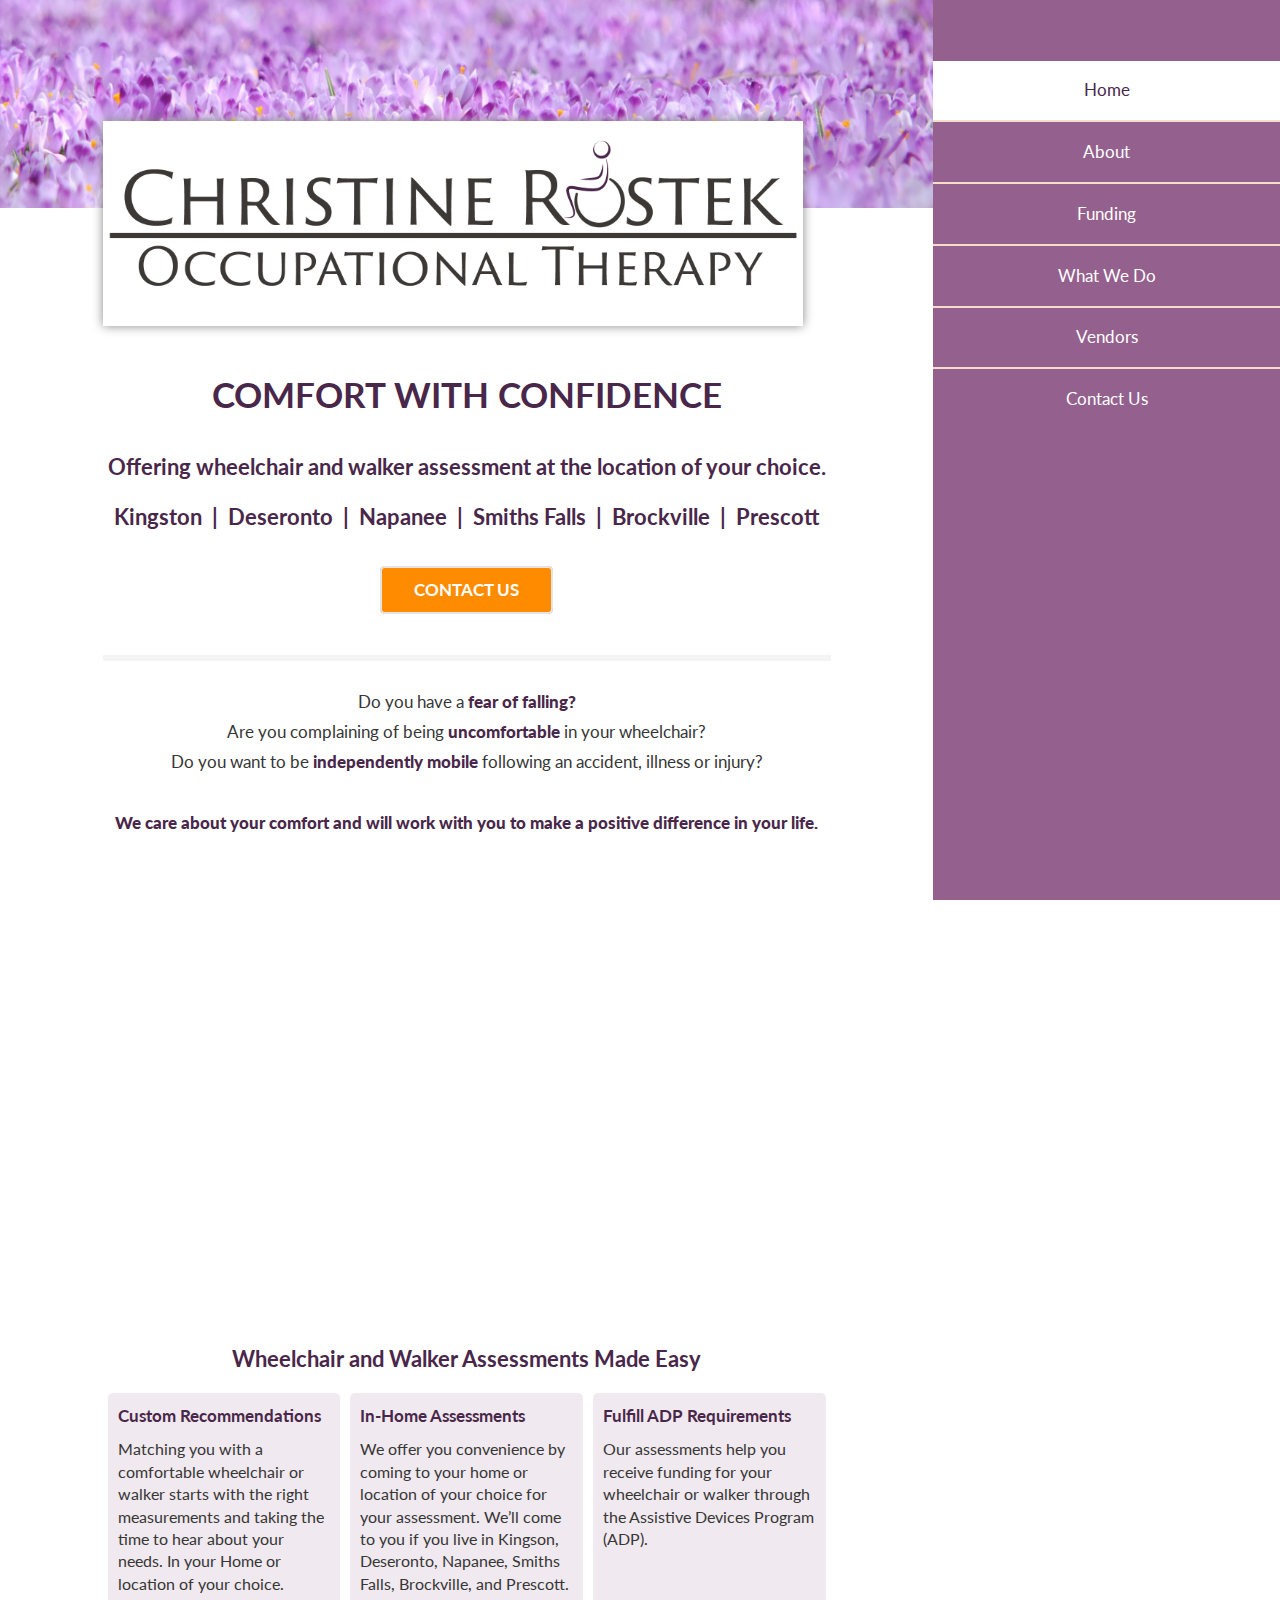
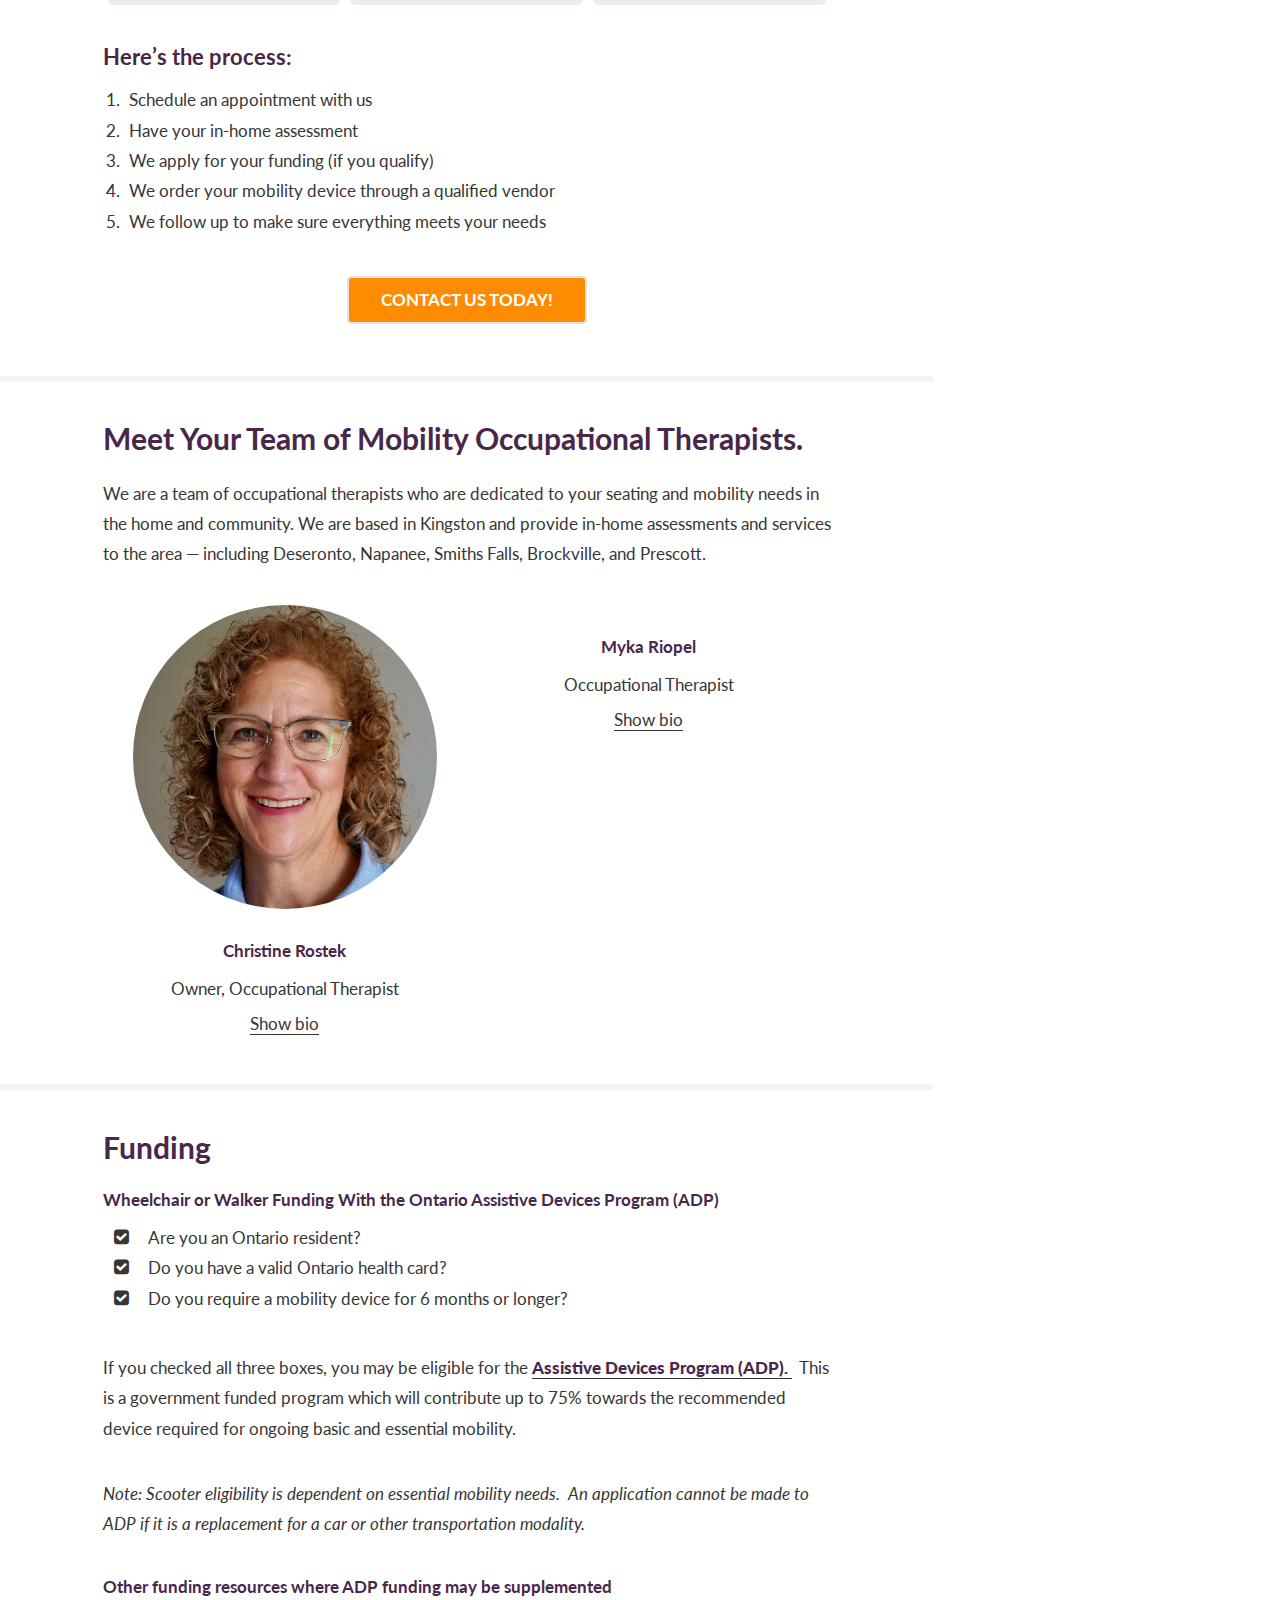
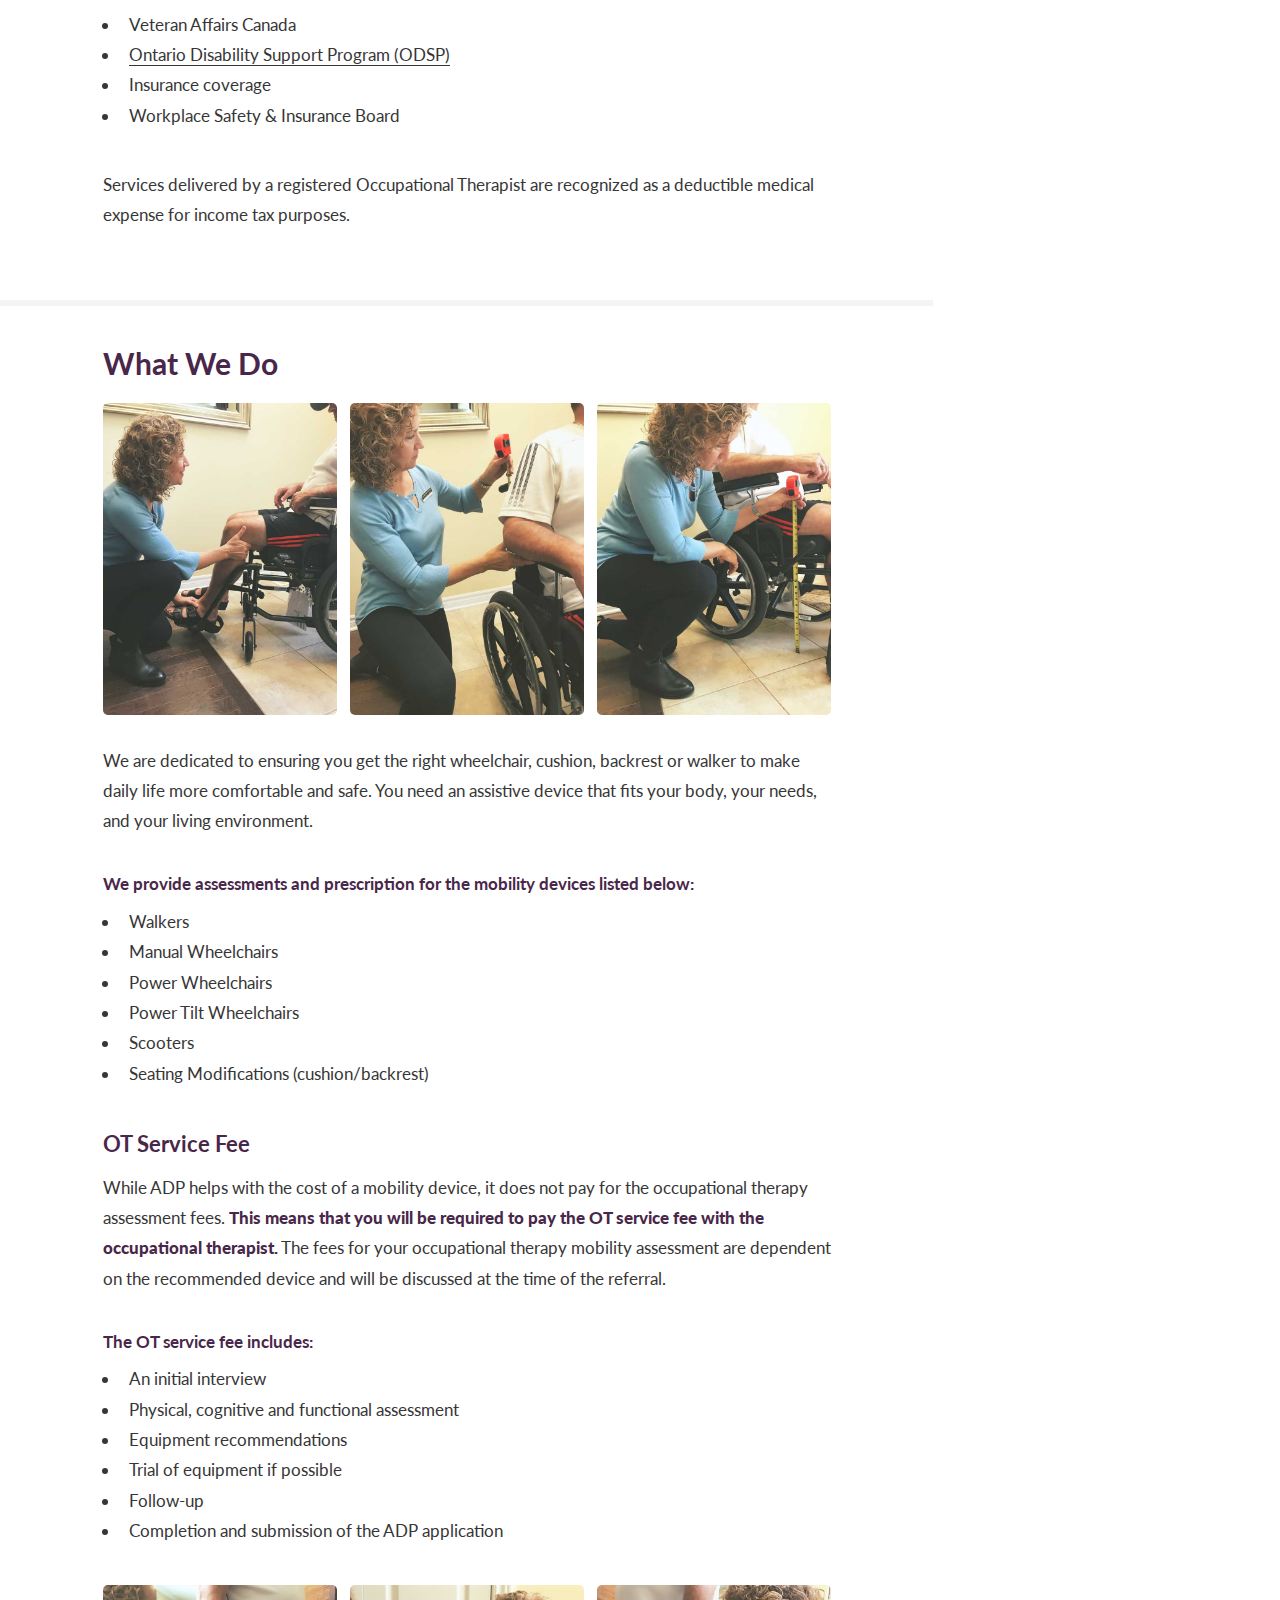
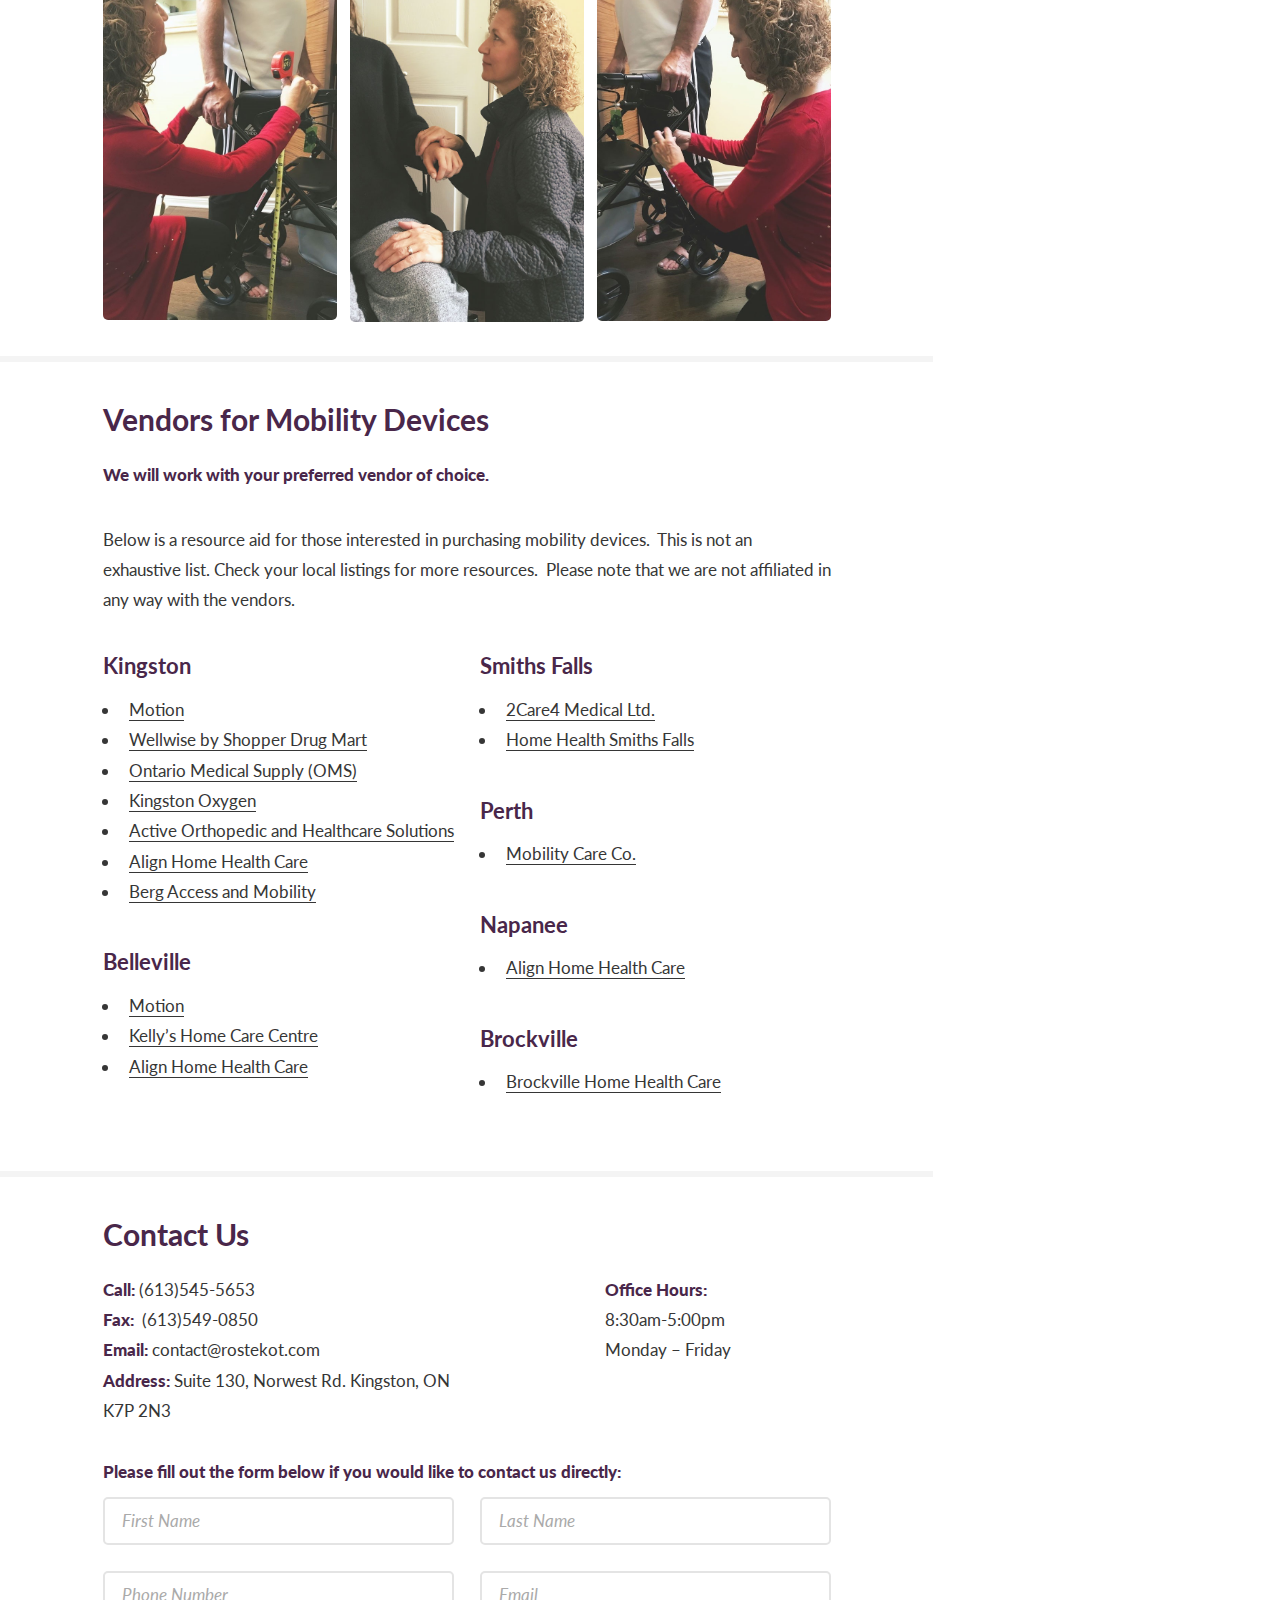
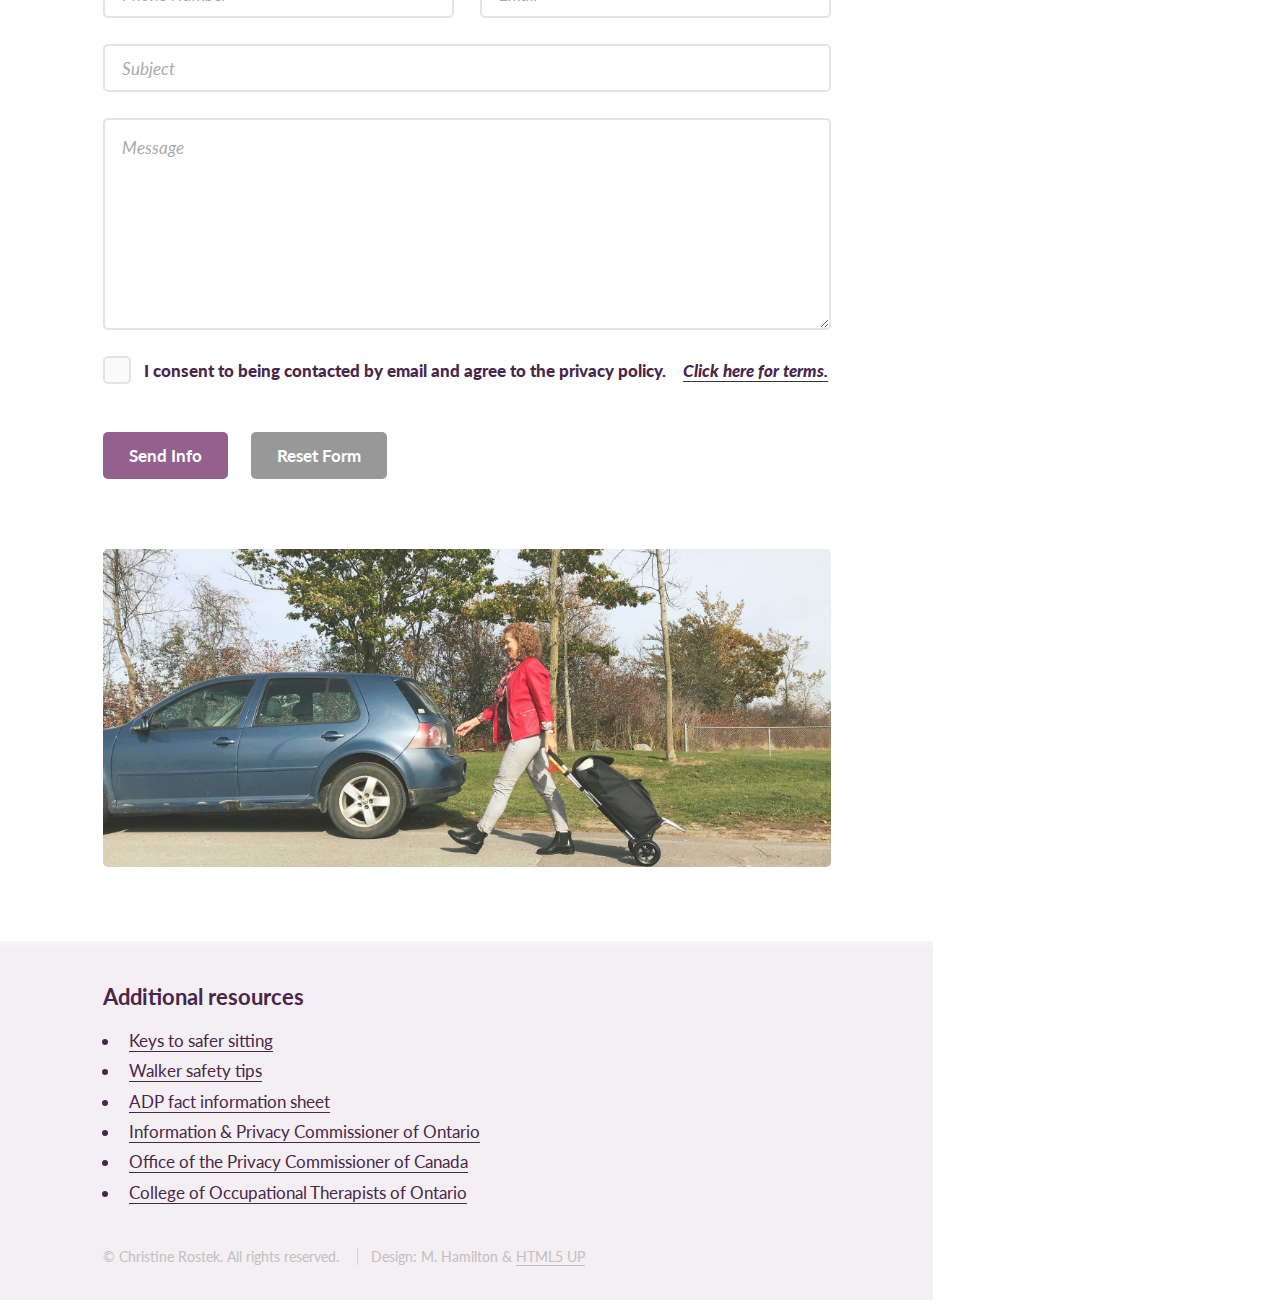
==== index.html @ 990a9424 "fixes" ====
<!DOCTYPE HTML>
<!--
	Read Only by HTML5 UP
	html5up.net | @ajlkn
	Free for personal and commercial use under the CCA 3.0 license (html5up.net/license)
-->
<!-- Microdata markup added by Google Structured Data Markup Helper. -->
<html>

<head>
  <!-- Google Tag Manager -->
  <script>(function (w, d, s, l, i) {
      w[l] = w[l] || []; w[l].push({
        'gtm.start':
          new Date().getTime(), event: 'gtm.js'
      }); var f = d.getElementsByTagName(s)[0],
        j = d.createElement(s), dl = l != 'dataLayer' ? '&l=' + l : ''; j.async = true; j.src =
          'https://www.googletagmanager.com/gtm.js?id=' + i + dl; f.parentNode.insertBefore(j, f);
    })(window, document, 'script', 'dataLayer', 'GTM-MWT4GPG');</script>
  <!-- End Google Tag Manager -->

  <!-- Global site tag (gtag.js) - Google Analytics -->
  <script async
    src="https://www.googletagmanager.com/gtag/js?id=UA-112767478-1"></script>
  <script>
    window.dataLayer = window.dataLayer || [];
    function gtag() { dataLayer.push(arguments); }
    gtag('js', new Date());

    gtag('config', 'UA-112767478-1');
  </script>

  <title>Rostek OT | Ontario ADP Wheelchair and Walker Assessments - Kingston and Area </title>
  <link rel="icon"
    href="images/chair.png">
  <meta charset="utf-8">
  <meta name="viewport"
    content="width=device-width, initial-scale=1">
  <meta name="description"
    content="Mobility issues can be addressed with a walker, wheelchair or scooter assessment and prescription by Christine Rostek, Occupational Therapist and ADP authorizer.">
  <meta name="keywords"
    content="Rostek OT,Christine Rostek,Occupational Therapy,OT,Kingston,Belleville,Smith Falls,Seating and mobility,Deseronto,Napanee,Smiths Falls,Brockville,Prescott">

  <!--[if lte IE 8]><script src="asssets/js/ie/html5shiv.js"></script><![endif]-->
  <link rel="stylesheet"
    href="assets/css/mainv2.css" />
  <!--[if lte IE 8]><link rel="stylesheet" href="assets/css/ie8.css" /><![endif]-->
</head>

<body>
  <!-- Google Tag Manager (noscript) -->
  <noscript>
    <iframe src="https://www.googletagmanager.com/ns.html?id=GTM-MWT4GPG"
      height="0"
      width="0"
      style="display:none;visibility:hidden"></iframe>
  </noscript>
  <!-- End Google Tag Manager (noscript) -->

  <!-- Header -->
  <section id="header">
    <br><br>
    <!-- <header>
      <h1 id="logo">
        <a>Rostek OT</a>
      </h1>
      <p>Occupational Therapy Services</p>
    </header> -->
    <nav id="nav">
      <ul>
        <li>
          <a href="#home"
            class="active">Home</a>
        </li>
        <li>
          <a href="#about"
            class="active">About</a>
        </li>
        <li>
          <a href="#funding">Funding</a>
        </li>
        <li>
          <a href="#services">What We Do</a>
        </li>
        <li>
          <a href="#vendors">Vendors</a>
        </li>
        <li>
          <a href="#contact">Contact Us</a>
        </li>
      </ul>
    </nav>
    <footer>
      <ul class="icons">
        <!-- <li><a href="https://www.facebook.com/rostekot/"
            class="icon fa-facebook-square"
            target="_blank"
            id="whiteIcon"></a></li>
        <li><a href="https://ca.linkedin.com/in/christine-rostek-344834b3"
            class="icon fa-linkedin-square"
            target="_blank"
            id="whiteIcon"></a></li> -->
      </ul>
    </footer>

  </section>

  <!-- Wrapper -->

  <div id="wrapper">
    <!-- Main -->
    <div id="main">
      <section id="home">
        <img class="resize"
          src="images/FinalLogo.png"
          id="_image2"
          itemprop="image"
          alt="" />
        <div class="container"
          id="firstContainer">
          <span style="text-align:center; padding-bottom:10px;">
            <h2 style="padding-bottom:15px;">COMFORT WITH CONFIDENCE
            </h2>
            <div style="text-align:center; padding:15px 0">

              <h4 style="padding-bottom:5px;">
                Offering wheelchair and walker assessment at the location of your choice.
              </h4>
              <h4 style="padding-bottom:20px;">
                Kingston &nbsp;|&nbsp; Deseronto &nbsp;|&nbsp; Napanee &nbsp;|&nbsp; Smiths Falls &nbsp;|&nbsp; Brockville &nbsp;|&nbsp; Prescott
              </h4>
              <div style="text-align:center">
                <a href="#contact"><input href="#contact"
                    type="button"
                    class="alt"
                    id="contactBtn"
                    value="&nbsp; CONTACT US &nbsp;" /></a>
              </div>
            </div>
            <hr class="sloganHr"
              style="border: solid 3px #f4f4f4;" />
          </span>
          <!-- <span style="text-align:center; padding-bottom:10px;">
            <h3 style="padding-bottom:10px;">Wheelchair and Walker Assessments So You Achieve Comfort With Confidence
            </h3>
            <h4>
              Meeting you in your home or location of your choice to best understand your life.
            </h4>
            <h4 style="padding-bottom:20px;">
              Kingston &nbsp;|&nbsp; Deseronto &nbsp;|&nbsp; Napanee &nbsp;|&nbsp; Smiths Falls &nbsp;|&nbsp; Brockville &nbsp;|&nbsp; Prescott
            </h4>
            <div style="text-align:center">
              <a href="#contact"><input href="#contact"
                  type="button"
                  class="alt"
                  id="contactBtn"
                  value="&nbsp; Contact Us &nbsp;" /></a>
            </div>
          </span> -->
          <!-- <hr class="sloganHr"
            style="border: 1px solid #49274A;" /> -->
          <span style="text-align:center;">
            <p>Do you have a <b>fear of falling?</b> <br /> Are you complaining of being
              <b>uncomfortable</b> in your wheelchair? <br /> Do you want to be
              <b>independently mobile</b> following an accident, illness or injury? <br />
              <br><b>
                We care about your comfort and will work with you to make a positive difference in your life.
              </b>

            </p>
          </span>
          <div class="vidContainer">
            <iframe src="https://www.youtube.com/embed/eExkuAeGcqs?fs=0&modestbranding=1&color=white&rel=0"
              frameborder="0"
              allow="accelerometer; autoplay; encrypted-media; gyroscope; picture-in-picture"
              class="vid"
              allowfullscreen></iframe>
          </div>
          <br>
          <!-- <span style="text-align:center">
            <p>The information on this website is available in alternative formats upon request.</p>
          </span> -->
          <br>
          <h4 style="text-align:center">Wheelchair and Walker Assessments Made Easy</h4>
          <div class="card-container">

            <div class="card">
              <div class="card-body">
                <h5 class="card-title">Custom Recommendations</h5>
                <p class="card-text">
                  Matching you with a comfortable wheelchair or walker starts with the right measurements and taking the time to hear about your needs. In
                  your
                  Home or location of your choice.
                </p>
              </div>
            </div>

            <div class="card">
              <div class="card-body">
                <h5 class="card-title">In-Home Assessments</h5>
                <p class="card-text">
                  We offer you convenience by coming to your home or location of your choice for your assessment. We’ll come to you if you live in Kingson,
                  Deseronto, Napanee, Smiths Falls, Brockville, and Prescott.
                </p>
              </div>
            </div>

            <div class="card">
              <div class="card-body">
                <h5 class="card-title">Fulfill ADP Requirements</h5>
                <p class="card-text">
                  Our assessments help you receive funding for your wheelchair or walker through the Assistive Devices Program (ADP).
                </p>
              </div>
            </div>
          </div>
          <br>
          <h4>Here’s the process:</h4>
          <ol>
            <li>Schedule an appointment with us</li>
            <li>Have your in-home assessment</li>
            <li>We apply for your funding (if you qualify)</li>
            <li>We order your mobility device through a qualified vendor</li>
            <li>We follow up to make sure everything meets your needs</li>
          </ol>

          <div style="text-align:center">
            <a href="#contact"><input href="#contact"
                type="button"
                class="alt"
                id="contactBtn"
                value="&nbsp; CONTACT US TODAY! &nbsp;" /></a>
          </div>

        </div>
      </section>

      <section id="about">
        <div class="container">
          <h3>Meet Your Team of Mobility Occupational Therapists. </h3>

          <p style="margin-bottom:5px;">
            We are a team of occupational therapists who are dedicated to your seating and mobility needs in the home and community. We are based in Kingston
            and provide in-home assessments and services to the area — including Deseronto, Napanee, Smiths Falls, Brockville, and Prescott.
          </p>
          <div class="avatar-section">
            <div class="avatar-container">
              <span class="image avatar ">
                <!-- <img src="images/head.jpg"
                  alt="" /> -->
                <img src="images/headv22.JPEG"
                  alt="" />
              </span>
              <h1 id="logo">
                <a>Christine Rostek</a>
              </h1>
              <!--<p>Occupational Therapist</p>-->
              <p style="margin-bottom:5px;">Owner, Occupational Therapist</p>
              <a class="toggle-button"
                data-target="text1">Show bio</a>
              <p id="text1"
                class="toggleText">Christine is passionate about seating and mobility. She is a graduate from
                Queen's University in Occupational Therapy (OT). She has over 30 years of
                experience with the adult population and has also worked in various settings
                including acute care, rehabilitation, long term care and community care. She
                provides complex seating assessments at Providence Care Hospital weekly as well
                as providing private consultation for seating and mobility assessments and
                prescription in the community. She is an Assistive Devices Program (ADP)
                authorizer and Ride Designs Custom Systems Practitioner. Christine is a member
                of the Ontario Society of Occupational Therapists (OSOT), Canadian Association
                of Occupational Therapists (CAOT), and in good standing with the College of
                Occupational Therapists of Ontario (COTO).</p>
            </div>
            <div class="avatar-container">
              <span class="image avatar ">
                <img src="images/head-myka.jpg"
                  alt="" />
              </span>
              <h1 id="logo">
                <a>Myka Riopel</a>
              </h1>
              <!--<p>Occupational Therapist</p>-->
              <p style="margin-bottom:5px;">Occupational Therapist</p>
              <a class="toggle-button"
                data-target="text2">Show bio</a>
              <p id="text2"
                class="toggleText">Myka is a lifelong learner. She graduated from the University of Ottawa in Occupational Therapy (OT). She has over 15 years
                of experience and has worked in both Ontario and Alberta in various settings such as neurology, spinal cord injury, orthopaedics, intensive care
                and general medicine. Most recently, she spent three years working in one of Alberta’s largest inpatient rehabilitation centres with a focus on
                inpatient brain injury and complex seating assessments and intervention. She currently works in acute care at Kingston Health Science Centre and
                part time with Christine. Myka provides services in both English and French. She is an Assistive Devices Program (ADP) authorizer, is a member
                of the Ontario Society of Occupational Therapists (OSOT), and in good standing with the College of Occupational Therapists of Ontario (COTO).
              </p>

            </div>
          </div>
        </div>
      </section>

      <!-- Three -->

      <section id="funding">
        <div class="container">
          <h3>Funding</h3>
          <h5>Wheelchair or Walker Funding With the Ontario Assistive Devices Program (ADP)</h5>
          <ul class="fa-ul">
            <li style="vertical-align: center;">
              <i class="fa-li fa fa-check-square"></i>Are you an Ontario resident?
            </li>
            <li>
              <i class="fa-li fa fa-check-square"></i>Do you have a valid Ontario health card?
            </li>
            <li>
              <i class="fa-li fa fa-check-square"></i>Do you require a mobility device for 6 months or
              longer?
            </li>
          </ul>
          <p>If you checked all three boxes, you may be eligible for the
            <a href="https://www.ontario.ca/page/assistive-devices-program"
              target="_blank">
              <b>Assistive Devices Program (ADP).</b>
            </a>
            &nbsp; This is a government funded program which will contribute up to 75% towards the
            recommended device required for ongoing
            basic and essential mobility.

          </p>
          <p>
            <i>Note: Scooter eligibility is dependent on essential mobility needs.&nbsp; An application
              cannot be made to ADP if it
              is a replacement for a car or other transportation modality.</i>
          </p>
          <h5>Other funding resources where ADP funding may be supplemented</h5>
          <ul>
            <li>Veteran Affairs Canada</li>
            <li>
              <a href="http://www.mcss.gov.on.ca/en/mcss/programs/social/odsp/"
                target="_blank">Ontario
                Disability Support Program (ODSP) </a>
            </li>
            <li>Insurance coverage</li>
            <li>Workplace Safety & Insurance Board</li>
          </ul>
          <p>Services delivered by a registered Occupational Therapist are recognized as a deductible medical
            expense for income
            tax purposes.</p>
        </div>
      </section>
      <!-- Four -->

      <section id="services">

        <div class="container">
          <h3>What We Do</h3>
          <div class="table-wrapper">
            <div class="row 50% uniform">
              <div class="4u">
                <span class="image fit">
                  <img src="images/pic1.jpg"
                    alt="" />
                </span>
              </div>
              <div class="4u">
                <span class="image fit">
                  <img src="images/pic2.jpg"
                    alt="" />
                </span>
              </div>
              <div class="4u">
                <span class="image fit">
                  <img src="images/pic3.jpg"
                    alt="" />
                </span>
              </div>
            </div>
          </div>
          <br>
          <p>
            We are dedicated to ensuring you get the right wheelchair, cushion, backrest or walker to make daily life more comfortable and safe. You need an
            assistive device that fits your body, your needs, and your living environment.
          </p>
          <h5>We provide assessments and prescription for the mobility devices listed below:</h5>
          <ul>
            <li>Walkers</li>
            <li>Manual Wheelchairs</li>
            <li>Power Wheelchairs</li>
            <li>Power Tilt Wheelchairs</li>
            <li>Scooters</li>
            <li>Seating Modifications (cushion/backrest)</li>
          </ul>
          <!-- <p>ADP does not pay assessment fees for the services of the authorizer.&nbsp; The consumer of
            Occupational Therapy services
            is required to pay the assessment fee.&nbsp; The Occupational Therapist is obligated to
            communicate to the consumer
            the scope and costs of any services they propose to provide so that financial obligations
            are understood from the
            onset.&nbsp; Fees are dependent on the recommended device and will be discussed at the time
            of the referral. </p>
          <p>The OT service fee includes and initial interview, physical, cognitive and functional
            assessment, equipment recommendations,
            trial of equipment if possible, follow-up, completion and submission of the ADP application
            to the Ministry of Health
            and Long-Term Care. </p>
          </p> -->
          <h4>OT Service Fee</h4>
          <p>
            While ADP helps with the cost of a mobility device, it does not pay for the occupational therapy assessment fees. <b>This means that you will be
              required to pay the OT service fee with the occupational therapist.</b> The fees for your occupational therapy mobility assessment are dependent
            on the
            recommended device and will be discussed
            at the time of the referral.
          </p>
          <h5>The OT service fee includes:</h5>
          <ul>
            <li>An initial interview</li>
            <li>Physical, cognitive and functional assessment</li>
            <li>Equipment recommendations</li>
            <li>Trial of equipment if possible</li>
            <li>Follow-up</li>
            <li>Completion and submission of the ADP application</li>
          </ul>
          <div class="row 50% uniform">
            <div class="4u">
              <span class="image fit">
                <img src="images/pic6.jpg"
                  alt="" />
              </span>
            </div>
            <div class="4u">
              <span class="image fit">
                <img src="images/pic5.jpg"
                  alt="" />
              </span>
            </div>
            <div class="4u">
              <span class="image fit">
                <img src="images/pic7.jpg"
                  alt="" />
              </span>
            </div>
          </div>
        </div>
      </section>

      <!-- Five -->
      <section id="vendors">

        <div class="container">
          <h3>Vendors for Mobility Devices</h3>
          <p><b>We will work with your preferred vendor of choice.</b></p>
          <p>Below is a resource aid for those interested in purchasing mobility devices.&nbsp; This is not an
            exhaustive list. Check
            your local listings for more resources.&nbsp; Please note that we are not affiliated in
            any way with the vendors.</p>
          <div class="row">
            <div class="6u 12u(xsmall)">
              <h4>Kingston</h4>
              <ul>
                <li>
                  <a href="https://motionspecialties.com/locations/kingston"
                    target="_blank">Motion</a>
                </li>
                <li>
                  <a href="https://www.wellwise.ca/stores/store/8466"
                    target="_blank">
                    Wellwise by Shopper Drug Mart</a>
                </li>
                <li>
                  <a href="https://www.southeasthealthline.ca/displayService.aspx?id=199658"
                    target="_blank">Ontario Medical Supply (OMS)</a>
                </li>
                <li>
                  <a href="http://kingstonoxygen.com/contact.html"
                    target="_blank">Kingston Oxygen</a>
                </li>
                <!-- <li>
                  <a href="http://www.southeasthealthline.ca/displayservice.aspx?id=73092"
                    target="_blank">Medical Arts Pharmacy</a>
                </li> -->
                <li>
                  <a href="http://www.active-ortho.ca/location"
                    target="_blank">Active Orthopedic and
                    Healthcare Solutions</a>
                </li>
                <li>
                  <a href="https://www.southeasthealthline.ca/displayService.aspx?id=196043"
                    target="_blank">Align Home Health Care</a>
                </li>
                <li>
                  <a href="https://www.southeasthealthline.ca/displayService.aspx?id=193692"
                    target="_blank">Berg Access and Mobility</a>

                </li>
              </ul>
              <h4>Belleville</h4>
              <ul>
                <li>
                  <a href="http://www.southeasthealthline.ca/displayservice.aspx?id=73212"
                    target="_blank">Motion</a>
                </li>
                <li>
                  <a href="http://www.southeasthealthline.ca/displayservice.aspx?id=72403"
                    target="_blank">Kelly’s Home Care Centre</a>
                </li>
                <li>
                  <a href="http://www.alignhomehealthcare.ca/"
                    target="_blank">Align Home Health
                    Care</a>

                </li>
              </ul>
            </div>
            <div class="6u 12u(xsmall)">
              <h4>Smiths Falls</h4>
              <ul>
                <li>
                  <a href="https://www.southeasthealthline.ca/displayservice.aspx?id=70008"
                    target="_blank">2Care4 Medical Ltd.</a>
                </li>
                <li>
                  <a href="http://smithsfalls.insideottawavalley.com/smiths-falls-on/medical/medical-equipment/home-health-smith-falls-613-283-5700"
                    target="_blank">Home Health Smiths Falls</a>
                </li>
              </ul>
              <h4>Perth</h4>
              <ul>
                <li>
                  <a href="http://www.southeasthealthline.ca/displayservice.aspx?id=73176"
                    target="_blank">Mobility Care Co.</a>
                </li>
              </ul>
              <h4>Napanee</h4>
              <ul>
                <li>
                  <a href="http://www.alignhomehealthcare.ca/"
                    target="_blank">Align Home Health
                    Care</a>
                </li>
              </ul>
              <h4>Brockville</h4>
              <ul>
                <li>
                  <a href="https://www.southeasthealthline.ca/displayService.aspx?id=191449"
                    target="_blank">Brockville Home Health Care</a>
                </li>
              </ul>

              <!-- <h4>Gananoque</h4>
              <ul>
                <li>
                  <a href="http://www.southeasthealthline.ca/displayservice.aspx?id=73164"
                    target="_blank">Pharmasave </a>
                </li>
              </ul> -->

            </div>
      </section>
      <section id="contact">
        <div class="container">
          <h3>Contact Us</h3>
          <!-- <a href="https://www.facebook.com/rostekot/" target="_blank"><input id="fbBtn" type="button"
								class="fb small" value="Find me on Facebook" /></a></h3> -->
          <!-- <a href="https://ca.linkedin.com/in/christine-rostek-344834b3"
              class="icon fa-linkedin-square"
              target="_blank"
              id="linkedInIcon"></a>
            <a href="https://www.facebook.com/rostekot/"
              class="icon fa-facebook-square"
              target="_blank"
              id="fbIcon"></a> -->
          <div class="row">
            <div class="8u 12u(xsmall)">
              <b>Call:</b> (613)545-5653
              <br>
              <b>Fax:</b>  (613)549-0850
              <br>
              <b>Email:</b> contact@rostekot.com
              <br>
              <b>Address:</b> Suite 130, Norwest Rd. Kingston, ON
              <br> K7P 2N3
            </div>
            <div class="4u 12u(xsmall)">
              <b>Office Hours:</b>
              <br>8:30am-5:00pm
              <br>Monday – Friday
            </div>
          </div>
          <br>
          <!-- action="https://formspree.io/contact@rostekot.com" -->
          <form method="post"
            onsubmit="return validate()">
            <p style="margin-bottom:10px;">
              <b>Please fill out the form below if you would like to contact us directly:</b>
            </p>
            <div class="row uniform">
              <div class="6u 12u(xsmall)">
                <input type="text"
                  name="firstName"
                  id="first"
                  placeholder="First Name" />
              </div>
              <div class="6u 12u(xsmall)">
                <input type="text"
                  name="lastName"
                  id="last"
                  placeholder="Last Name" />
              </div>

            </div>
            <div class="row uniform">
              <div class="6u 12u(xsmall)">
                <input type="text"
                  name="phone"
                  id="phone"
                  placeholder="Phone Number" />
              </div>
              <div class="6u 12u(xsmall)">
                <input type="email"
                  name="email"
                  id="email"
                  placeholder="Email" />
              </div>
            </div>

            <div class="row uniform">
              <div class="12u">
                <input type="text"
                  name="subject"
                  id="subject"
                  placeholder="Subject" />
              </div>
            </div>
            <div class="row uniform">
              <div class="12u">
                <textarea name="message"
                  id="message"
                  placeholder="Message"
                  rows="6"></textarea>
              </div>
            </div>
            <div class="row uniform">
              <div class="12u(medium)">
                <input type="checkbox"
                  id="emailConsent"
                  name="emailConsent">
                <label for="emailConsent">
                  <b>I consent to being contacted by email and agree to the privacy policy.</b>

                </label>
                <a href="terms.html"
                  target="_blank">
                  <i>
                    <b>Click here for terms.</b>
                  </i>
                </a>
              </div>
            </div>
            <div class="row uniform">
              <div class="12u">
                <ul class="actions">
                  <li>
                    <input type="submit"
                      class="special"
                      value="Send Info" />
                  </li>
                  <li>
                    <input type="reset"
                      value="Reset Form" />
                  </li>
                </ul>
              </div>
            </div>
          </form>
          <br />
          <span class="image fit">
            <img src="images/walking.jpg"
              alt="walking" />
          </span>
        </div>
      </section>

      <section id="footer">
        <div class="container">
          <h4>Additional resources</h4>
          <ul style="color:#49274A">
            <li>
              <a href="images/Keys To Safer Sitting.pdf"
                target="_blank">
                Keys to safer sitting
              </a>
            </li>
            <li>
              <a href="images/Walker Safety Tips.pdf"
                target="_blank">
                Walker safety tips</a>
            </li>
            <li>
              <a href="images/ADP fact information sheet.pdf"
                target="_blank">ADP fact information sheet</a>
            </li>
            <li>
              <a href="www.ipc.on.ca"
                target="_blank">Information & Privacy Commissioner of Ontario</a>
            </li>
            <li>
              <a href="www.priv.gc.ca"
                target="_blank">Office of the Privacy Commissioner of Canada
              </a>
            </li>
            <li>
              <a href="www.coto.org"
                target="_blank">College of Occupational Therapists of Ontario
              </a>
            </li>
          </ul>

          <ul class="copyright">
            <li>&copy; Christine Rostek. All rights reserved.</li>
            <li>Design: M. Hamilton &
              <a href="http://html5up.net">HTML5 UP</a>
            </li>
            <!-- <li>
							<img class="fiddy" src="images/comodo.png" />
						</li> -->
          </ul>
        </div>
      </section>

    </div>
    <!-- Scripts -->
    <script src="assets/js/validate.js"
      type="text/javascript"></script>
    <script src="assets/js/jquery.min.js"></script>
    <script src="assets/js/jquery.scrollzer.min.js"></script>
    <script src="assets/js/jquery.scrolly.min.js"></script>
    <script src="assets/js/skel.min.js"></script>
    <script src="assets/js/util.js"></script>
    <!--[if lte IE 8]><script src="assets/js/ie/respond.min.js"></script><![endif]-->
    <script src="assets/js/main.js"></script>
</body>

</html>
---- assets/css/mainv2.css ----
@import url("font-awesome.min.css");
@import url("https://fonts.googleapis.com/css?family=Lato:400,400italic,700,700italic|Source+Code+Pro:400");

/*
	Read Only by HTML5 UP
	html5up.net | @ajlkn
	Free for personal and commercial use under the CCA 3.0 license (html5up.net/license)
*/

.fa-li.fa.fa-check-square {
  top: 0.3rem;
}

.toggleText {
  display: none;
  font-size: 95%
}

.toggle-button {
  cursor:pointer;
}

.avatar-section {
  display:flex;
  justify-content: space-between;
  text-align: center;
}

.avatar-container {
  flex: 1;
  padding: 5px;
  margin: 5px;
}


.card-container {
  display:flex;
  justify-content: space-between;
}
.card{
  flex: 1;
  padding: 10px;
  margin: 5px;
  background-color: #94618e24;
  border-radius: 5px;
}
.card-text {
  font-size: 95%;
  margin: 0;
  line-height: 1.4rem;
}
/* One */
	#whiteIcon {
		font-size:175%;
		color:white !important;
	}

	#fbIcon {
		font-size:175%;
		color: #3b5998 !important;
		float: right;
	}

	#linkedInIcon {
		font-size:175%;
		color: #0e76a8 !important;
		float: right;
		margin-left: 15px;
	}
	
	#fbBtn {
		float:right;
		margin-top: 5px;
		margin-right: 10px;
	}

	#home:before {
		background-image: url("../../images/banner1.jpg");
		background-position: top center;
		background-repeat: no-repeat;
		background-size: cover;
		content: '';
		display: block;
		height: 12em;
		width: 100%;
	}

	.vidContainer {
		position: relative;
		width: 100%;
		height: 0;
		padding-bottom: 56.25%;
	}

	.vid {
		position: absolute;
		top: 0;
		left: 0;
		width: 100%;
		height: 100%;
	}

	#firstContainer {
		position: relative !important;
		top:-3em !important;
		padding: 0 0 0 0 !important;

	}

	.sloganHr {
		margin: 1.5em 0 !important;
	}

	#contactBtn {
		margin:auto !important;
		display:block !important;
	}
	
/* Logo 

	img.resize {
	position: relative;
	max-width:80%;
	max-height:80%;
	left: 10%;
	margin:0em;
    box-shadow: 1px 1px 10px #888888;}
*/

	img.resize {
	position: relative;
	max-width:55%;
	max-height:55%;
	left: 22.5%;
	top:-7em;
    box-shadow: 0px 0px 10px #888888;
	}

	img.fiddy {
		height: 3.5em;
	}
	@media screen and (max-width: 1550px){
		img.resize {
	position: relative;
	max-width:75%;
	max-height:75%;
	left: 11%;
	top:-5em;
    box-shadow: 0px 0px 10px #888888;
	}
	}
	
	img.mainicon{
		height:0.1em;
	}
/* Reset */

	html, body, div, span, applet, object, iframe, h1, h2, h3, h4, h5, h6, p, blockquote, pre, a, abbr, acronym, address, big, cite, code, del, dfn, em, img, ins, kbd, q, s, samp, small, strike, strong, sub, sup, tt, var, b, u, i, center, dl, dt, dd, ol, ul, li, fieldset, form, label, legend, table, caption, tbody, tfoot, thead, tr, th, td, article, aside, canvas, details, embed, figure, figcaption, footer, header, hgroup, menu, nav, output, ruby, section, summary, time, mark, audio, video {
		margin: 0;
		padding: 0;
		border: 0;
		font-size: 100%;
		font: inherit;
		vertical-align: baseline;
	}

	article, aside, details, figcaption, figure, footer, header, hgroup, menu, nav, section {
		display: block;
	}

	body {
		line-height: 1;
	}

	ol, ul {
		list-style: none;
	}

	blockquote, q {
		quotes: none;
	}

	blockquote:before, blockquote:after, q:before, q:after {
		content: '';
		content: none;
	}

	table {
		border-collapse: collapse;
		border-spacing: 0;
	}

	body {
		-webkit-text-size-adjust: none;
	}

/* Box Model */

	*, *:before, *:after {
		-moz-box-sizing: border-box;
		-webkit-box-sizing: border-box;
		box-sizing: border-box;
	}

/* Containers */

	.container {
		margin-left: auto;
		margin-right: auto;
	}

	.container.\31 25\25 {
		width: 100%;
		max-width: 56.25em;
		min-width: 45em;
	}

	.container.\37 5\25 {
		width: 33.75em;
	}

	.container.\35 0\25 {
		width: 22.5em;
	}

	.container.\32 5\25 {
		width: 11.25em;
	}

	.container {
		width: 45em;
	}

	@media screen and (max-width: 2000px) {

		.container.\31 25\25 {
			width: 100%;
			max-width: 56.25em;
			min-width: 45em;
		}

		.container.\37 5\25 {
			width: 33.75em;
		}

		.container.\35 0\25 {
			width: 22.5em;
		}

		.container.\32 5\25 {
			width: 11.25em;
		}

		.container {
			width: 45em;
		}

	}

	@media screen and (max-width: 1920px) {

		.container.\31 25\25 {
			width: 100%;
			max-width: 52.5em;
			min-width: 42em;
		}

		.container.\37 5\25 {
			width: 31.5em;
		}

		.container.\35 0\25 {
			width: 21em;
		}

		.container.\32 5\25 {
			width: 10.5em;
		}

		.container {
			width: 42em;
		}

	}

	@media screen and (max-width: 1110px) {

		.container.\31 25\25 {
			width: 100%;
			max-width: 106.25%;
			min-width: 85%;
		}

		.container.\37 5\25 {
			width: 63.75%;
		}

		.container.\35 0\25 {
			width: 42.5%;
		}

		.container.\32 5\25 {
			width: 21.25%;
		}

		.container {
			width: 85% !important;
		}

	}

	@media screen and (max-width: 736px) {

		.container.\31 25\25 {
			width: 100%;
			max-width: 112.5%;
			min-width: 90%;
		}

		.container.\37 5\25 {
			width: 67.5%;
		}

		.container.\35 0\25 {
			width: 45%;
		}

		.container.\32 5\25 {
			width: 22.5%;
		}

		.container {
			width: 90% !important;
		}

	}

	@media screen and (max-width: 480px) {

		.container.\31 25\25 {
			width: 100%;
			max-width: 112.5%;
			min-width: 90%;
		}

		.container.\37 5\25 {
			width: 67.5%;
		}

		.container.\35 0\25 {
			width: 45%;
		}

		.container.\32 5\25 {
			width: 22.5%;
		}

		.container {
			width: 90% !important;
		}

	}

/* Grid */

	.row {
		border-bottom: solid 1px transparent;
		-moz-box-sizing: border-box;
		-webkit-box-sizing: border-box;
		box-sizing: border-box;
	}

	.row > * {
		float: left;
		-moz-box-sizing: border-box;
		-webkit-box-sizing: border-box;
		box-sizing: border-box;
	}

	.row:after, .row:before {
		content: '';
		display: block;
		clear: both;
		height: 0;
	}

	.row.uniform > * > :first-child {
		margin-top: 0;
	}

	.row.uniform > * > :last-child {
		margin-bottom: 0;
	}

	.row.\30 \25 > * {
		padding: 0 0 0 0em;
	}

	.row.\30 \25 {
		margin: 0 0 -1px 0em;
	}

	.row.uniform.\30 \25 > * {
		padding: 0em 0 0 0em;
	}

	.row.uniform.\30 \25 {
		margin: 0em 0 -1px 0em;
	}

	.row > * {
		padding: 0 0 0 2em;
	}

	.row {
		margin: 0 0 -1px -2em;
	}

	.row.uniform > * {
		padding: 2em 0 0 2em;
	}

	.row.uniform {
		margin: -2em 0 -1px -2em;
	}

	.row.\32 00\25 > * {
		padding: 0 0 0 4em;
	}

	.row.\32 00\25 {
		margin: 0 0 -1px -4em;
	}

	.row.uniform.\32 00\25 > * {
		padding: 4em 0 0 4em;
	}

	.row.uniform.\32 00\25 {
		margin: -4em 0 -1px -4em;
	}

	.row.\31 50\25 > * {
		padding: 0 0 0 3em;
	}

	.row.\31 50\25 {
		margin: 0 0 -1px -3em;
	}

	.row.uniform.\31 50\25 > * {
		padding: 3em 0 0 3em;
	}

	.row.uniform.\31 50\25 {
		margin: -3em 0 -1px -3em;
	}

	.row.\35 0\25 > * {
		padding: 0 0 0 1em;
	}

	.row.\35 0\25 {
		margin: 0 0 -1px -1em;
	}

	.row.uniform.\35 0\25 > * {
		padding: 1em 0 0 1em;
	}

	.row.uniform.\35 0\25 {
		margin: -1em 0 -1px -1em;
	}

	.row.\32 5\25 > * {
		padding: 0 0 0 0.5em;
	}

	.row.\32 5\25 {
		margin: 0 0 -1px -0.5em;
	}

	.row.uniform.\32 5\25 > * {
		padding: 0.5em 0 0 0.5em;
	}

	.row.uniform.\32 5\25 {
		margin: -0.5em 0 -1px -0.5em;
	}

	.\31 2u, .\31 2u\24 {
		width: 100%;
		clear: none;
		margin-left: 0;
	}

	.\31 1u, .\31 1u\24 {
		width: 91.6666666667%;
		clear: none;
		margin-left: 0;
	}

	.\31 0u, .\31 0u\24 {
		width: 83.3333333333%;
		clear: none;
		margin-left: 0;
	}

	.\39 u, .\39 u\24 {
		width: 75%;
		clear: none;
		margin-left: 0;
	}

	.\38 u, .\38 u\24 {
		width: 66.6666666667%;
		clear: none;
		margin-left: 0;
	}

	.\37 u, .\37 u\24 {
		width: 58.3333333333%;
		clear: none;
		margin-left: 0;
	}

	.\36 u, .\36 u\24 {
		width: 50%;
		clear: none;
		margin-left: 0;
	}

	.\35 u, .\35 u\24 {
		width: 41.6666666667%;
		clear: none;
		margin-left: 0;
	}

	.\34 u, .\34 u\24 {
		width: 33.3333333333%;
		clear: none;
		margin-left: 0;
	}

	.\33 u, .\33 u\24 {
		width: 25%;
		clear: none;
		margin-left: 0;
	}

	.\32 u, .\32 u\24 {
		width: 16.6666666667%;
		clear: none;
		margin-left: 0;
	}

	.\31 u, .\31 u\24 {
		width: 8.3333333333%;
		clear: none;
		margin-left: 0;
	}

	.\31 2u\24 + *,
	.\31 1u\24 + *,
	.\31 0u\24 + *,
	.\39 u\24 + *,
	.\38 u\24 + *,
	.\37 u\24 + *,
	.\36 u\24 + *,
	.\35 u\24 + *,
	.\34 u\24 + *,
	.\33 u\24 + *,
	.\32 u\24 + *,
	.\31 u\24 + * {
		clear: left;
	}

	.\-11u {
		margin-left: 91.66667%;
	}

	.\-10u {
		margin-left: 83.33333%;
	}

	.\-9u {
		margin-left: 75%;
	}

	.\-8u {
		margin-left: 66.66667%;
	}

	.\-7u {
		margin-left: 58.33333%;
	}

	.\-6u {
		margin-left: 50%;
	}

	.\-5u {
		margin-left: 41.66667%;
	}

	.\-4u {
		margin-left: 33.33333%;
	}

	.\-3u {
		margin-left: 25%;
	}

	.\-2u {
		margin-left: 16.66667%;
	}

	.\-1u {
		margin-left: 8.33333%;
	}

	@media screen and (max-width: 2000px) {

		.row > * {
			padding: 0 0 0 2em;
		}

		.row {
			margin: 0 0 -1px -2em;
		}

		.row.uniform > * {
			padding: 2em 0 0 2em;
		}

		.row.uniform {
			margin: -2em 0 -1px -2em;
		}

		.row.\32 00\25 > * {
			padding: 0 0 0 4em;
		}

		.row.\32 00\25 {
			margin: 0 0 -1px -4em;
		}

		.row.uniform.\32 00\25 > * {
			padding: 4em 0 0 4em;
		}

		.row.uniform.\32 00\25 {
			margin: -4em 0 -1px -4em;
		}

		.row.\31 50\25 > * {
			padding: 0 0 0 3em;
		}

		.row.\31 50\25 {
			margin: 0 0 -1px -3em;
		}

		.row.uniform.\31 50\25 > * {
			padding: 3em 0 0 3em;
		}

		.row.uniform.\31 50\25 {
			margin: -3em 0 -1px -3em;
		}

		.row.\35 0\25 > * {
			padding: 0 0 0 1em;
		}

		.row.\35 0\25 {
			margin: 0 0 -1px -1em;
		}

		.row.uniform.\35 0\25 > * {
			padding: 1em 0 0 1em;
		}

		.row.uniform.\35 0\25 {
			margin: -1em 0 -1px -1em;
		}

		.row.\32 5\25 > * {
			padding: 0 0 0 0.5em;
		}

		.row.\32 5\25 {
			margin: 0 0 -1px -0.5em;
		}

		.row.uniform.\32 5\25 > * {
			padding: 0.5em 0 0 0.5em;
		}

		.row.uniform.\32 5\25 {
			margin: -0.5em 0 -1px -0.5em;
		}

		.\31 2u\28xlarge\29, .\31 2u\24\28xlarge\29 {
			width: 100%;
			clear: none;
			margin-left: 0;
		}

		.\31 1u\28xlarge\29, .\31 1u\24\28xlarge\29 {
			width: 91.6666666667%;
			clear: none;
			margin-left: 0;
		}

		.\31 0u\28xlarge\29, .\31 0u\24\28xlarge\29 {
			width: 83.3333333333%;
			clear: none;
			margin-left: 0;
		}

		.\39 u\28xlarge\29, .\39 u\24\28xlarge\29 {
			width: 75%;
			clear: none;
			margin-left: 0;
		}

		.\38 u\28xlarge\29, .\38 u\24\28xlarge\29 {
			width: 66.6666666667%;
			clear: none;
			margin-left: 0;
		}

		.\37 u\28xlarge\29, .\37 u\24\28xlarge\29 {
			width: 58.3333333333%;
			clear: none;
			margin-left: 0;
		}

		.\36 u\28xlarge\29, .\36 u\24\28xlarge\29 {
			width: 50%;
			clear: none;
			margin-left: 0;
		}

		.\35 u\28xlarge\29, .\35 u\24\28xlarge\29 {
			width: 41.6666666667%;
			clear: none;
			margin-left: 0;
		}

		.\34 u\28xlarge\29, .\34 u\24\28xlarge\29 {
			width: 33.3333333333%;
			clear: none;
			margin-left: 0;
		}

		.\33 u\28xlarge\29, .\33 u\24\28xlarge\29 {
			width: 25%;
			clear: none;
			margin-left: 0;
		}

		.\32 u\28xlarge\29, .\32 u\24\28xlarge\29 {
			width: 16.6666666667%;
			clear: none;
			margin-left: 0;
		}

		.\31 u\28xlarge\29, .\31 u\24\28xlarge\29 {
			width: 8.3333333333%;
			clear: none;
			margin-left: 0;
		}

		.\31 2u\24\28xlarge\29 + *,
		.\31 1u\24\28xlarge\29 + *,
		.\31 0u\24\28xlarge\29 + *,
		.\39 u\24\28xlarge\29 + *,
		.\38 u\24\28xlarge\29 + *,
		.\37 u\24\28xlarge\29 + *,
		.\36 u\24\28xlarge\29 + *,
		.\35 u\24\28xlarge\29 + *,
		.\34 u\24\28xlarge\29 + *,
		.\33 u\24\28xlarge\29 + *,
		.\32 u\24\28xlarge\29 + *,
		.\31 u\24\28xlarge\29 + * {
			clear: left;
		}

		.\-11u\28xlarge\29 {
			margin-left: 91.66667%;
		}

		.\-10u\28xlarge\29 {
			margin-left: 83.33333%;
		}

		.\-9u\28xlarge\29 {
			margin-left: 75%;
		}

		.\-8u\28xlarge\29 {
			margin-left: 66.66667%;
		}

		.\-7u\28xlarge\29 {
			margin-left: 58.33333%;
		}

		.\-6u\28xlarge\29 {
			margin-left: 50%;
		}

		.\-5u\28xlarge\29 {
			margin-left: 41.66667%;
		}

		.\-4u\28xlarge\29 {
			margin-left: 33.33333%;
		}

		.\-3u\28xlarge\29 {
			margin-left: 25%;
		}

		.\-2u\28xlarge\29 {
			margin-left: 16.66667%;
		}

		.\-1u\28xlarge\29 {
			margin-left: 8.33333%;
		}

	}

	@media screen and (max-width: 1920px) {

		.row > * {
			padding: 0 0 0 1.5em;
		}

		.row {
			margin: 0 0 -1px -1.5em;
		}

		.row.uniform > * {
			padding: 1.5em 0 0 1.5em;
		}

		.row.uniform {
			margin: -1.5em 0 -1px -1.5em;
		}

		.row.\32 00\25 > * {
			padding: 0 0 0 3em;
		}

		.row.\32 00\25 {
			margin: 0 0 -1px -3em;
		}

		.row.uniform.\32 00\25 > * {
			padding: 3em 0 0 3em;
		}

		.row.uniform.\32 00\25 {
			margin: -3em 0 -1px -3em;
		}

		.row.\31 50\25 > * {
			padding: 0 0 0 2.25em;
		}

		.row.\31 50\25 {
			margin: 0 0 -1px -2.25em;
		}

		.row.uniform.\31 50\25 > * {
			padding: 2.25em 0 0 2.25em;
		}

		.row.uniform.\31 50\25 {
			margin: -2.25em 0 -1px -2.25em;
		}

		.row.\35 0\25 > * {
			padding: 0 0 0 0.75em;
		}

		.row.\35 0\25 {
			margin: 0 0 -1px -0.75em;
		}

		.row.uniform.\35 0\25 > * {
			padding: 0.75em 0 0 0.75em;
		}

		.row.uniform.\35 0\25 {
			margin: -0.75em 0 -1px -0.75em;
		}

		.row.\32 5\25 > * {
			padding: 0 0 0 0.375em;
		}

		.row.\32 5\25 {
			margin: 0 0 -1px -0.375em;
		}

		.row.uniform.\32 5\25 > * {
			padding: 0.375em 0 0 0.375em;
		}

		.row.uniform.\32 5\25 {
			margin: -0.375em 0 -1px -0.375em;
		}

		.\31 2u\28large\29, .\31 2u\24\28large\29 {
			width: 100%;
			clear: none;
			margin-left: 0;
		}

		.\31 1u\28large\29, .\31 1u\24\28large\29 {
			width: 91.6666666667%;
			clear: none;
			margin-left: 0;
		}

		.\31 0u\28large\29, .\31 0u\24\28large\29 {
			width: 83.3333333333%;
			clear: none;
			margin-left: 0;
		}

		.\39 u\28large\29, .\39 u\24\28large\29 {
			width: 75%;
			clear: none;
			margin-left: 0;
		}

		.\38 u\28large\29, .\38 u\24\28large\29 {
			width: 66.6666666667%;
			clear: none;
			margin-left: 0;
		}

		.\37 u\28large\29, .\37 u\24\28large\29 {
			width: 58.3333333333%;
			clear: none;
			margin-left: 0;
		}

		.\36 u\28large\29, .\36 u\24\28large\29 {
			width: 50%;
			clear: none;
			margin-left: 0;
		}

		.\35 u\28large\29, .\35 u\24\28large\29 {
			width: 41.6666666667%;
			clear: none;
			margin-left: 0;
		}

		.\34 u\28large\29, .\34 u\24\28large\29 {
			width: 33.3333333333%;
			clear: none;
			margin-left: 0;
		}

		.\33 u\28large\29, .\33 u\24\28large\29 {
			width: 25%;
			clear: none;
			margin-left: 0;
		}

		.\32 u\28large\29, .\32 u\24\28large\29 {
			width: 16.6666666667%;
			clear: none;
			margin-left: 0;
		}

		.\31 u\28large\29, .\31 u\24\28large\29 {
			width: 8.3333333333%;
			clear: none;
			margin-left: 0;
		}

		.\31 2u\24\28large\29 + *,
		.\31 1u\24\28large\29 + *,
		.\31 0u\24\28large\29 + *,
		.\39 u\24\28large\29 + *,
		.\38 u\24\28large\29 + *,
		.\37 u\24\28large\29 + *,
		.\36 u\24\28large\29 + *,
		.\35 u\24\28large\29 + *,
		.\34 u\24\28large\29 + *,
		.\33 u\24\28large\29 + *,
		.\32 u\24\28large\29 + *,
		.\31 u\24\28large\29 + * {
			clear: left;
		}

		.\-11u\28large\29 {
			margin-left: 91.66667%;
		}

		.\-10u\28large\29 {
			margin-left: 83.33333%;
		}

		.\-9u\28large\29 {
			margin-left: 75%;
		}

		.\-8u\28large\29 {
			margin-left: 66.66667%;
		}

		.\-7u\28large\29 {
			margin-left: 58.33333%;
		}

		.\-6u\28large\29 {
			margin-left: 50%;
		}

		.\-5u\28large\29 {
			margin-left: 41.66667%;
		}

		.\-4u\28large\29 {
			margin-left: 33.33333%;
		}

		.\-3u\28large\29 {
			margin-left: 25%;
		}

		.\-2u\28large\29 {
			margin-left: 16.66667%;
		}

		.\-1u\28large\29 {
			margin-left: 8.33333%;
		}

	}

	@media screen and (max-width: 1110px) {

		.row > * {
			padding: 0 0 0 1.5em;
		}

		.row {
			margin: 0 0 -1px -1.5em;
		}

		.row.uniform > * {
			padding: 1.5em 0 0 1.5em;
		}

		.row.uniform {
			margin: -1.5em 0 -1px -1.5em;
		}

		.row.\32 00\25 > * {
			padding: 0 0 0 3em;
		}

		.row.\32 00\25 {
			margin: 0 0 -1px -3em;
		}

		.row.uniform.\32 00\25 > * {
			padding: 3em 0 0 3em;
		}

		.row.uniform.\32 00\25 {
			margin: -3em 0 -1px -3em;
		}

		.row.\31 50\25 > * {
			padding: 0 0 0 2.25em;
		}

		.row.\31 50\25 {
			margin: 0 0 -1px -2.25em;
		}

		.row.uniform.\31 50\25 > * {
			padding: 2.25em 0 0 2.25em;
		}

		.row.uniform.\31 50\25 {
			margin: -2.25em 0 -1px -2.25em;
		}

		.row.\35 0\25 > * {
			padding: 0 0 0 0.75em;
		}

		.row.\35 0\25 {
			margin: 0 0 -1px -0.75em;
		}

		.row.uniform.\35 0\25 > * {
			padding: 0.75em 0 0 0.75em;
		}

		.row.uniform.\35 0\25 {
			margin: -0.75em 0 -1px -0.75em;
		}

		.row.\32 5\25 > * {
			padding: 0 0 0 0.375em;
		}

		.row.\32 5\25 {
			margin: 0 0 -1px -0.375em;
		}

		.row.uniform.\32 5\25 > * {
			padding: 0.375em 0 0 0.375em;
		}

		.row.uniform.\32 5\25 {
			margin: -0.375em 0 -1px -0.375em;
		}

		.\31 2u\28medium\29, .\31 2u\24\28medium\29 {
			width: 100%;
			clear: none;
			margin-left: 0;
		}

		.\31 1u\28medium\29, .\31 1u\24\28medium\29 {
			width: 91.6666666667%;
			clear: none;
			margin-left: 0;
		}

		.\31 0u\28medium\29, .\31 0u\24\28medium\29 {
			width: 83.3333333333%;
			clear: none;
			margin-left: 0;
		}

		.\39 u\28medium\29, .\39 u\24\28medium\29 {
			width: 75%;
			clear: none;
			margin-left: 0;
		}

		.\38 u\28medium\29, .\38 u\24\28medium\29 {
			width: 66.6666666667%;
			clear: none;
			margin-left: 0;
		}

		.\37 u\28medium\29, .\37 u\24\28medium\29 {
			width: 58.3333333333%;
			clear: none;
			margin-left: 0;
		}

		.\36 u\28medium\29, .\36 u\24\28medium\29 {
			width: 50%;
			clear: none;
			margin-left: 0;
		}

		.\35 u\28medium\29, .\35 u\24\28medium\29 {
			width: 41.6666666667%;
			clear: none;
			margin-left: 0;
		}

		.\34 u\28medium\29, .\34 u\24\28medium\29 {
			width: 33.3333333333%;
			clear: none;
			margin-left: 0;
		}

		.\33 u\28medium\29, .\33 u\24\28medium\29 {
			width: 25%;
			clear: none;
			margin-left: 0;
		}

		.\32 u\28medium\29, .\32 u\24\28medium\29 {
			width: 16.6666666667%;
			clear: none;
			margin-left: 0;
		}

		.\31 u\28medium\29, .\31 u\24\28medium\29 {
			width: 8.3333333333%;
			clear: none;
			margin-left: 0;
		}

		.\31 2u\24\28medium\29 + *,
		.\31 1u\24\28medium\29 + *,
		.\31 0u\24\28medium\29 + *,
		.\39 u\24\28medium\29 + *,
		.\38 u\24\28medium\29 + *,
		.\37 u\24\28medium\29 + *,
		.\36 u\24\28medium\29 + *,
		.\35 u\24\28medium\29 + *,
		.\34 u\24\28medium\29 + *,
		.\33 u\24\28medium\29 + *,
		.\32 u\24\28medium\29 + *,
		.\31 u\24\28medium\29 + * {
			clear: left;
		}

		.\-11u\28medium\29 {
			margin-left: 91.66667%;
		}

		.\-10u\28medium\29 {
			margin-left: 83.33333%;
		}

		.\-9u\28medium\29 {
			margin-left: 75%;
		}

		.\-8u\28medium\29 {
			margin-left: 66.66667%;
		}

		.\-7u\28medium\29 {
			margin-left: 58.33333%;
		}

		.\-6u\28medium\29 {
			margin-left: 50%;
		}

		.\-5u\28medium\29 {
			margin-left: 41.66667%;
		}

		.\-4u\28medium\29 {
			margin-left: 33.33333%;
		}

		.\-3u\28medium\29 {
			margin-left: 25%;
		}

		.\-2u\28medium\29 {
			margin-left: 16.66667%;
		}

		.\-1u\28medium\29 {
			margin-left: 8.33333%;
		}

	}

	@media screen and (max-width: 736px) {

		.row > * {
			padding: 0 0 0 1.25em;
		}

		.row {
			margin: 0 0 -1px -1.25em;
		}

		.row.uniform > * {
			padding: 1.25em 0 0 1.25em;
		}

		.row.uniform {
			margin: -1.25em 0 -1px -1.25em;
		}

		.row.\32 00\25 > * {
			padding: 0 0 0 2.5em;
		}

		.row.\32 00\25 {
			margin: 0 0 -1px -2.5em;
		}

		.row.uniform.\32 00\25 > * {
			padding: 2.5em 0 0 2.5em;
		}

		.row.uniform.\32 00\25 {
			margin: -2.5em 0 -1px -2.5em;
		}

		.row.\31 50\25 > * {
			padding: 0 0 0 1.875em;
		}

		.row.\31 50\25 {
			margin: 0 0 -1px -1.875em;
		}

		.row.uniform.\31 50\25 > * {
			padding: 1.875em 0 0 1.875em;
		}

		.row.uniform.\31 50\25 {
			margin: -1.875em 0 -1px -1.875em;
		}

		.row.\35 0\25 > * {
			padding: 0 0 0 0.625em;
		}

		.row.\35 0\25 {
			margin: 0 0 -1px -0.625em;
		}

		.row.uniform.\35 0\25 > * {
			padding: 0.625em 0 0 0.625em;
		}

		.row.uniform.\35 0\25 {
			margin: -0.625em 0 -1px -0.625em;
		}

		.row.\32 5\25 > * {
			padding: 0 0 0 0.3125em;
		}

		.row.\32 5\25 {
			margin: 0 0 -1px -0.3125em;
		}

		.row.uniform.\32 5\25 > * {
			padding: 0.3125em 0 0 0.3125em;
		}

		.row.uniform.\32 5\25 {
			margin: -0.3125em 0 -1px -0.3125em;
		}

		.\31 2u\28small\29, .\31 2u\24\28small\29 {
			width: 100%;
			clear: none;
			margin-left: 0;
		}

		.\31 1u\28small\29, .\31 1u\24\28small\29 {
			width: 91.6666666667%;
			clear: none;
			margin-left: 0;
		}

		.\31 0u\28small\29, .\31 0u\24\28small\29 {
			width: 83.3333333333%;
			clear: none;
			margin-left: 0;
		}

		.\39 u\28small\29, .\39 u\24\28small\29 {
			width: 75%;
			clear: none;
			margin-left: 0;
		}

		.\38 u\28small\29, .\38 u\24\28small\29 {
			width: 66.6666666667%;
			clear: none;
			margin-left: 0;
		}

		.\37 u\28small\29, .\37 u\24\28small\29 {
			width: 58.3333333333%;
			clear: none;
			margin-left: 0;
		}

		.\36 u\28small\29, .\36 u\24\28small\29 {
			width: 50%;
			clear: none;
			margin-left: 0;
		}

		.\35 u\28small\29, .\35 u\24\28small\29 {
			width: 41.6666666667%;
			clear: none;
			margin-left: 0;
		}

		.\34 u\28small\29, .\34 u\24\28small\29 {
			width: 33.3333333333%;
			clear: none;
			margin-left: 0;
		}

		.\33 u\28small\29, .\33 u\24\28small\29 {
			width: 25%;
			clear: none;
			margin-left: 0;
		}

		.\32 u\28small\29, .\32 u\24\28small\29 {
			width: 16.6666666667%;
			clear: none;
			margin-left: 0;
		}

		.\31 u\28small\29, .\31 u\24\28small\29 {
			width: 8.3333333333%;
			clear: none;
			margin-left: 0;
		}

		.\31 2u\24\28small\29 + *,
		.\31 1u\24\28small\29 + *,
		.\31 0u\24\28small\29 + *,
		.\39 u\24\28small\29 + *,
		.\38 u\24\28small\29 + *,
		.\37 u\24\28small\29 + *,
		.\36 u\24\28small\29 + *,
		.\35 u\24\28small\29 + *,
		.\34 u\24\28small\29 + *,
		.\33 u\24\28small\29 + *,
		.\32 u\24\28small\29 + *,
		.\31 u\24\28small\29 + * {
			clear: left;
		}

		.\-11u\28small\29 {
			margin-left: 91.66667%;
		}

		.\-10u\28small\29 {
			margin-left: 83.33333%;
		}

		.\-9u\28small\29 {
			margin-left: 75%;
		}

		.\-8u\28small\29 {
			margin-left: 66.66667%;
		}

		.\-7u\28small\29 {
			margin-left: 58.33333%;
		}

		.\-6u\28small\29 {
			margin-left: 50%;
		}

		.\-5u\28small\29 {
			margin-left: 41.66667%;
		}

		.\-4u\28small\29 {
			margin-left: 33.33333%;
		}

		.\-3u\28small\29 {
			margin-left: 25%;
		}

		.\-2u\28small\29 {
			margin-left: 16.66667%;
		}

		.\-1u\28small\29 {
			margin-left: 8.33333%;
		}

	}

	@media screen and (max-width: 480px) {

		.row > * {
			padding: 0 0 0 1.25em;
		}

		.row {
			margin: 0 0 -1px -1.25em;
		}

		.row.uniform > * {
			padding: 1.25em 0 0 1.25em;
		}

		.row.uniform {
			margin: -1.25em 0 -1px -1.25em;
		}

		.row.\32 00\25 > * {
			padding: 0 0 0 2.5em;
		}

		.row.\32 00\25 {
			margin: 0 0 -1px -2.5em;
		}

		.row.uniform.\32 00\25 > * {
			padding: 2.5em 0 0 2.5em;
		}

		.row.uniform.\32 00\25 {
			margin: -2.5em 0 -1px -2.5em;
		}

		.row.\31 50\25 > * {
			padding: 0 0 0 1.875em;
		}

		.row.\31 50\25 {
			margin: 0 0 -1px -1.875em;
		}

		.row.uniform.\31 50\25 > * {
			padding: 1.875em 0 0 1.875em;
		}

		.row.uniform.\31 50\25 {
			margin: -1.875em 0 -1px -1.875em;
		}

		.row.\35 0\25 > * {
			padding: 0 0 0 0.625em;
		}

		.row.\35 0\25 {
			margin: 0 0 -1px -0.625em;
		}

		.row.uniform.\35 0\25 > * {
			padding: 0.625em 0 0 0.625em;
		}

		.row.uniform.\35 0\25 {
			margin: -0.625em 0 -1px -0.625em;
		}

		.row.\32 5\25 > * {
			padding: 0 0 0 0.3125em;
		}

		.row.\32 5\25 {
			margin: 0 0 -1px -0.3125em;
		}

		.row.uniform.\32 5\25 > * {
			padding: 0.3125em 0 0 0.3125em;
		}

		.row.uniform.\32 5\25 {
			margin: -0.3125em 0 -1px -0.3125em;
		}

		.\31 2u\28xsmall\29, .\31 2u\24\28xsmall\29 {
			width: 100%;
			clear: none;
			margin-left: 0;
		}

		.\31 1u\28xsmall\29, .\31 1u\24\28xsmall\29 {
			width: 91.6666666667%;
			clear: none;
			margin-left: 0;
		}

		.\31 0u\28xsmall\29, .\31 0u\24\28xsmall\29 {
			width: 83.3333333333%;
			clear: none;
			margin-left: 0;
		}

		.\39 u\28xsmall\29, .\39 u\24\28xsmall\29 {
			width: 75%;
			clear: none;
			margin-left: 0;
		}

		.\38 u\28xsmall\29, .\38 u\24\28xsmall\29 {
			width: 66.6666666667%;
			clear: none;
			margin-left: 0;
		}

		.\37 u\28xsmall\29, .\37 u\24\28xsmall\29 {
			width: 58.3333333333%;
			clear: none;
			margin-left: 0;
		}

		.\36 u\28xsmall\29, .\36 u\24\28xsmall\29 {
			width: 50%;
			clear: none;
			margin-left: 0;
		}

		.\35 u\28xsmall\29, .\35 u\24\28xsmall\29 {
			width: 41.6666666667%;
			clear: none;
			margin-left: 0;
		}

		.\34 u\28xsmall\29, .\34 u\24\28xsmall\29 {
			width: 33.3333333333%;
			clear: none;
			margin-left: 0;
		}

		.\33 u\28xsmall\29, .\33 u\24\28xsmall\29 {
			width: 25%;
			clear: none;
			margin-left: 0;
		}

		.\32 u\28xsmall\29, .\32 u\24\28xsmall\29 {
			width: 16.6666666667%;
			clear: none;
			margin-left: 0;
		}

		.\31 u\28xsmall\29, .\31 u\24\28xsmall\29 {
			width: 8.3333333333%;
			clear: none;
			margin-left: 0;
		}

		.\31 2u\24\28xsmall\29 + *,
		.\31 1u\24\28xsmall\29 + *,
		.\31 0u\24\28xsmall\29 + *,
		.\39 u\24\28xsmall\29 + *,
		.\38 u\24\28xsmall\29 + *,
		.\37 u\24\28xsmall\29 + *,
		.\36 u\24\28xsmall\29 + *,
		.\35 u\24\28xsmall\29 + *,
		.\34 u\24\28xsmall\29 + *,
		.\33 u\24\28xsmall\29 + *,
		.\32 u\24\28xsmall\29 + *,
		.\31 u\24\28xsmall\29 + * {
			clear: left;
		}

		.\-11u\28xsmall\29 {
			margin-left: 91.66667%;
		}

		.\-10u\28xsmall\29 {
			margin-left: 83.33333%;
		}

		.\-9u\28xsmall\29 {
			margin-left: 75%;
		}

		.\-8u\28xsmall\29 {
			margin-left: 66.66667%;
		}

		.\-7u\28xsmall\29 {
			margin-left: 58.33333%;
		}

		.\-6u\28xsmall\29 {
			margin-left: 50%;
		}

		.\-5u\28xsmall\29 {
			margin-left: 41.66667%;
		}

		.\-4u\28xsmall\29 {
			margin-left: 33.33333%;
		}

		.\-3u\28xsmall\29 {
			margin-left: 25%;
		}

		.\-2u\28xsmall\29 {
			margin-left: 16.66667%;
		}

		.\-1u\28xsmall\29 {
			margin-left: 8.33333%;
		}

	}

/* Basic */

	body {
		background: #fff;
	}

	body, input, select, textarea {
		color: #363636;
		font-family: "Lato", sans-serif;
		font-size: 16pt;
		font-weight: 400;
		line-height: 1.75em;
	}

	a {
		-moz-transition: color 0.2s ease-in-out, border-color 0.2s ease-in-out;
		-webkit-transition: color 0.2s ease-in-out, border-color 0.2s ease-in-out;
		-ms-transition: color 0.2s ease-in-out, border-color 0.2s ease-in-out;
		transition: color 0.2s ease-in-out, border-color 0.2s ease-in-out;
		border-bottom: solid 1px;
		color: inherit;
		text-decoration: none;
	}

		a:hover {
			border-bottom-color: transparent;
			color: #94618E !important;
		}

	strong, b {
		color: #49274A;
		font-weight: 900;
	}

	em, i {
		font-style: italic;
	}

	p {
		margin: 0 0 2em 0;
	}

	h1, h2, h3, h4, h5, h6 {
		color: #49274A;
		font-weight: 700;
		line-height: 1.5em;
		margin: 0 0 0.5625em 0;
	}

		h1 a, h2 a, h3 a, h4 a, h5 a, h6 a {
			border: 0;
			color: inherit;
			text-decoration: none;
		}

	h2 {
		font-size: 2em;
		margin: 0 0 0 0;
	}

	h3 {
		font-size: 1.75em;
		line-height: 1.5em;
	}

	h4 {
		font-size: 1.25em;
		line-height: 1.5em;
	}

	h5 {
		font-size: 1em;
		line-height: 1.5em;
	}

	h6 {
		font-size: 0.7em;
		line-height: 1.5em;
	}

	sub {
		font-size: 0.8em;
		position: relative;
		top: 0.5em;
	}

	sup {
		font-size: 0.8em;
		position: relative;
		top: -0.5em;
	}

	hr {
		border: 0;
		border-bottom: solid 2px #f4f4f4;
		margin: 2.25em 0;
	}

		hr.major {
			margin: 3.375em 0;
		}

	blockquote {
		border-left: solid 8px #e4e4e4;
		font-style: italic;
		margin: 0 0 2.25em 0; 
		padding: 0.5em 0 0.5em 2em;
	}

	code {
		background: #555;
		border-radius: 5px;
		color: #fff;
		font-family: "Source Code Pro", monospace;
		font-size: 0.9em;
		margin: 0 0.25em;
		padding: 0.25em 0.65em;
	}

	pre {
		font-family: "Source Code Pro", monospace;
		font-size: 0.9em;
		margin: 0 0 2.25em 0;
	}

		pre code {
			-webkit-overflow-scrolling: touch;
			display: block;
			line-height: 1.5em;
			overflow-x: auto;
			padding: 1em 1.5em;
		}

	.align-left {
		text-align: left;
	}

	.align-center {
		text-align: center;
	}

	.align-right {
		text-align: right;
	}

/* Section/Article */

	section.special, article.special {
		text-align: center;
	}

	header p {
		color: #aaa;
		position: relative;
		margin: 0 0 1.6875em 0;
	}

	header h2 + p {
		font-size: 1.25em;
		margin-top: -0.5em;
		line-height: 1.5em;
	}

	header h3 + p {
		font-size: 1.1em;
		margin-top: -0.35em;
		line-height: 1.5em;
	}

	header h4 + p,
	header h5 + p,
	header h6 + p {
		font-size: 0.9em;
		margin-top: -0.25em;
		line-height: 1.5em;
	}

	header.major h2 {
		color: #94618E;
		font-size: 3.5em;
	}

		header.major h2 + p {
			color: #777;
			font-size: 1.75em;
			font-weight: 700;
			margin-top: -0.75em;
		}

/* Form */

	form {
		margin: 0 0 2.25em 0;
	}

	label {
		color: #777;
		display: block;
		font-size: 0.9em;
		font-weight: 700;
		margin: 0 0 1.125em 0;
	}

	input::-moz-focus-inner {
		border: 0;
		padding: 0;
	}

	input[type="text"],
	input[type="password"],
	input[type="email"],
	select,
	textarea {
		-moz-appearance: none;
		-webkit-appearance: none;
		-ms-appearance: none;
		appearance: none;
		border-radius: 5px;
		border: none;
		border: solid 2px #e4e4e4;
		color: inherit;
		display: block;
		outline: 0;
		padding: 0 1em;
		text-decoration: none;
		width: 100%;
	}

		input[type="text"]:invalid,
		input[type="password"]:invalid,
		input[type="email"]:invalid,
		select:invalid,
		textarea:invalid {
			box-shadow: none;
		}

		input[type="text"]:focus,
		input[type="password"]:focus,
		input[type="email"]:focus,
		select:focus,
		textarea:focus {
			border-color: #94618E;
		}

	.select-wrapper {
		text-decoration: none;
		display: block;
		position: relative;
	}

		.select-wrapper:before {
			-moz-osx-font-smoothing: grayscale;
			-webkit-font-smoothing: antialiased;
			font-family: FontAwesome;
			font-style: normal;
			font-weight: normal;
			text-transform: none !important;
		}

		.select-wrapper:before {
			color: #e4e4e4;
			content: '\f078';
			display: block;
			height: 2.75em;
			line-height: 2.75em;
			pointer-events: none;
			position: absolute;
			right: 0;
			text-align: center;
			top: 0;
			width: 2.75em;
		}

		.select-wrapper select::-ms-expand {
			display: none;
		}

	input[type="text"],
	input[type="password"],
	input[type="email"],
	select {
		height: 2.75em;
	}

	textarea {
		padding: 0.75em 1em;
	}

	input[type="checkbox"],
	input[type="radio"] {
		-moz-appearance: none;
		-webkit-appearance: none;
		-ms-appearance: none;
		appearance: none;
		display: block;
		float: left;
		margin-right: -2em;
		opacity: 0;
		width: 1em;
		z-index: -1;
	}

		input[type="checkbox"] + label,
		input[type="radio"] + label {
			text-decoration: none;
			color: #888;
			cursor: pointer;
			display: inline-block;
			font-size: 1em;
			font-weight: 400;
			padding-left: 2.4em;
			padding-right: 0.75em;
			position: relative;
		}

			input[type="checkbox"] + label:before,
			input[type="radio"] + label:before {
				-moz-osx-font-smoothing: grayscale;
				-webkit-font-smoothing: antialiased;
				font-family: FontAwesome;
				font-style: normal;
				font-weight: normal;
				text-transform: none !important;
			}

			input[type="checkbox"] + label:before,
			input[type="radio"] + label:before {
				background: #fafafa;
				border-radius: 5px;
				border: solid 2px #e4e4e4;
				content: '';
				display: inline-block;
				height: 1.65em;
				left: 0;
				line-height: 1.58125em;
				position: absolute;
				text-align: center;
				top: 0;
				width: 1.65em;
			}

		input[type="checkbox"]:checked + label:before,
		input[type="radio"]:checked + label:before {
			background: #989898;
			border-color: #989898;
			color: #ffffff;
			content: '\f00c';
		}

		input[type="checkbox"]:focus + label:before,
		input[type="radio"]:focus + label:before {
			border-color: #94618E;
		}

	input[type="checkbox"] + label:before {
		border-radius: 5px;
	}

	input[type="radio"] + label:before {
		border-radius: 100%;
	}

	::-webkit-input-placeholder {
		color: #aaa !important;
		font-style: italic;
		opacity: 1.0;
	}

	:-moz-placeholder {
		color: #aaa !important;
		font-style: italic;
		opacity: 1.0;
	}

	::-moz-placeholder {
		color: #aaa !important;
		font-style: italic;
		opacity: 1.0;
	}

	:-ms-input-placeholder {
		color: #aaa !important;
		font-style: italic;
		opacity: 1.0;
	}

	.formerize-placeholder {
		color: #aaa !important;
		font-style: italic;
		opacity: 1.0;
	}

/* Box */

	.box {
		border-radius: 5px;
		border: solid 2px #e4e4e4;
		margin-bottom: 2.25em;
		padding: 1.5em;
	}

		.box > :last-child,
		.box > :last-child > :last-child,
		.box > :last-child > :last-child > :last-child {
			margin-bottom: 0;
		}

		.box.alt {
			border: 0;
			border-radius: 0;
			padding: 0;
		}

/* Icon */

	.icon {
		text-decoration: none;
		border-bottom: none;
		position: relative;
		max-height: 25%;
	}

		.icon:before {
			-moz-osx-font-smoothing: grayscale;
			-webkit-font-smoothing: antialiased;
			font-family: FontAwesome;
			font-style: normal;
			font-weight: normal;
			text-transform: none !important;
		}

		.icon > .label {
			display: none;
		}

/* Image */

	.image {
		border-radius: 5px;
		border: 0;
		display: inline-block;
		position: relative;
	}

		.image img {
			border-radius: 5px;
			display: block;
		}

		.image.left {
			float: left;
			margin: 0 2.5em 2em 0;
			top: 0.25em;
		}

		.image.right {
			float: right;
			margin: 0 0 2em 2.5em;
			top: 0.25em;
		}

		.image.fit {
			display: block;
			margin: 0 0 2.25em 0;
			width: 100%;
		}

			.image.fit img {
				display: block;
				width: 100%;
			}

		.image.avatar {
			border-radius: 100%;
			overflow: hidden;
      padding:20px;
		}

			.image.avatar img {
				border-radius: 100%;
				display: block;
				width: 100%;
			}

/* List */

	ol {
		list-style: decimal;
		margin: 0 0 2.25em 0;
		padding-left: 1.25em;
	}

		ol li {
			padding-left: 0.25em;
		}

	ul {
		list-style: disc;
		margin: 0 0 2.25em 0;
		padding-left: 1em;
	}

		ul li {
			padding-left: 0.5em;
		}

		ul.alt {
			list-style: none;
			padding-left: 0;
		}

			ul.alt li {
				border-top: solid 2px #f4f4f4;
				padding: 0.5em 0;
			}

				ul.alt li:first-child {
					border-top: 0;
					padding-top: 0;
				}

		ul.feature-icons {
			list-style: none;
			padding-left: 0;
		}

			ul.feature-icons li {
				text-decoration: none;
				display: inline-block;
				margin: 0 0 1.6875em 0;
				padding: 0.35em 0 0 3.5em;
				position: relative;
				vertical-align: top;
				width: 48%;
			}

				ul.feature-icons li:before {
					-moz-osx-font-smoothing: grayscale;
					-webkit-font-smoothing: antialiased;
					font-family: FontAwesome;
					font-style: normal;
					font-weight: normal;
					text-transform: none !important;
				}

				ul.feature-icons li:before {
					background: #94618E;
					border-radius: 100%;
					color: #ffffff;
					display: block;
					height: 2.5em;
					left: 0;
					line-height: 2.5em;
					position: absolute;
					text-align: center;
					top: 0;
					width: 2.5em;
				}

		ul.icons {
			cursor: default;
			list-style: none;
			padding-left: 0;
		}

			ul.icons li {
				display: inline-block;
				padding: 0 1em 0 0;
			}

				ul.icons li:last-child {
					padding-right: 0 !important;
				}

				ul.icons li .icon:before {
					font-size: 1.25em;
				}

		ul.actions {
			cursor: default;
			list-style: none;
			padding-left: 0;
		}

			ul.actions li {
				display: inline-block;
				padding: 0 1.125em 0 0;
				vertical-align: middle;
			}

				ul.actions li:last-child {
					padding-right: 0;
				}

			ul.actions.small li {
				padding: 0 0.5625em 0 0;
			}

			ul.actions.vertical li {
				display: block;
				padding: 1.125em 0 0 0;
			}

				ul.actions.vertical li:first-child {
					padding-top: 0;
				}

				ul.actions.vertical li > * {
					margin-bottom: 0;
				}

			ul.actions.vertical.small li {
				padding: 0.5625em 0 0 0;
			}

				ul.actions.vertical.small li:first-child {
					padding-top: 0;
				}

			ul.actions.fit {
				display: table;
				margin-left: -1.125em;
				padding: 0;
				table-layout: fixed;
				width: calc(100% + 1.125em);
			}

				ul.actions.fit li {
					display: table-cell;
					padding: 0 0 0 1.125em;
				}

					ul.actions.fit li > * {
						margin-bottom: 0;
					}

				ul.actions.fit.small {
					margin-left: -0.5625em;
					width: calc(100% + 0.5625em);
				}

					ul.actions.fit.small li {
						padding: 0 0 0 0.5625em;
					}

	dl {
		margin: 0 0 2.25em 0;
	}

/* Table */

	.table-wrapper {
		-webkit-overflow-scrolling: touch;
		overflow-x: auto;
		overflow-y: hidden;
	}

	table {
		margin: 0 0 2.25em 0;
		width: 100%;
	}

		table tbody tr {
			border: solid 2px #f4f4f4;
			border-left: 0;
			border-right: 0;
		}

			table tbody tr:nth-child(2n + 1) {
				background-color: #fafafa;
			}

		table td {
			padding: 0.75em 0.75em;
		}

		table th {
			color: #777;
			font-size: 0.9em;
			font-weight: 700;
			padding: 0 0.75em 0.75em 0.75em;
			text-align: left;
		}

		table thead {
			border-bottom: solid 4px #e4e4e4;
		}

		table tfoot {
			border-top: solid 4px #e4e4e4;
		}

		table.alt {
			border-collapse: separate;
		}

			table.alt tbody tr td {
				border: solid 2px #e4e4e4;
				border-left-width: 0;
				border-top-width: 0;
			}

				table.alt tbody tr td:first-child {
					border-left-width: 2px;
				}

			table.alt tbody tr:first-child td {
				border-top-width: 2px;
			}

			table.alt thead {
				border-bottom: 0;
			}

			table.alt tfoot {
				border-top: 0;
			}

/* Button */

	input[type="submit"],
	input[type="reset"],
	input[type="button"],
	.button {
		-moz-appearance: none;
		-webkit-appearance: none;
		-ms-appearance: none;
		appearance: none;
		-moz-transition: background-color 0.2s ease-in-out, color 0.2s ease-in-out;
		-webkit-transition: background-color 0.2s ease-in-out, color 0.2s ease-in-out;
		-ms-transition: background-color 0.2s ease-in-out, color 0.2s ease-in-out;
		transition: background-color 0.2s ease-in-out, color 0.2s ease-in-out;
		background-color: #989898;
		border-radius: 5px;
		border: 0;
		color: #ffffff !important;
		cursor: pointer;
		display: inline-block;
		font-weight: 700;
		height: 2.75em;
		line-height: 2.75em;
		padding: 0 1.5em;
		text-align: center;
		text-decoration: none;
		white-space: nowrap;
	}

		input[type="submit"]:hover,
		input[type="reset"]:hover,
		input[type="button"]:hover,
		.button:hover {
			background-color: #94618E;
			color: #ffffff !important;
		}

		input[type="submit"]:active,
		input[type="reset"]:active,
		input[type="button"]:active,
		.button:active {
			background-color: #94618E;
		}

		input[type="submit"].icon,
		input[type="reset"].icon,
		input[type="button"].icon,
		.button.icon {
			padding-left: 1.35em;
		}

			input[type="submit"].icon:before,
			input[type="reset"].icon:before,
			input[type="button"].icon:before,
			.button.icon:before {
				margin-right: 0.5em;
			}

		input[type="submit"].fit,
		input[type="reset"].fit,
		input[type="button"].fit,
		.button.fit {
			display: block;
			margin: 0 0 1.125em 0;
			width: 100%;
		}

		input[type="submit"].small,
		input[type="reset"].small,
		input[type="button"].small,
		.button.small {
			font-size: 0.5em;
		}

		input[type="submit"].big,
		input[type="reset"].big,
		input[type="button"].big,
		.button.big {
			font-size: 1.35em;
		}

		input[type="submit"].alt,
		input[type="reset"].alt,
		input[type="button"].alt,
		.button.alt {
			background-color: #ff8c00;
			box-shadow: inset 0 0 0 2px #e4e4e4;
			color: white !important;
		}

		input[type="submit"].alt:hover,
		input[type="reset"].alt:hover,
		input[type="button"].alt:hover,
		.button.alt:hover {
			background-color: #ffc370;
			color: #777 !important;
		}

		input[type="submit"].alt:active,
		input[type="reset"].alt:active,
		input[type="button"].alt:active,
		.button.alt:active {
			background-color: #94618E;
		}

		input[type="submit"].alt.icon:before,
		input[type="reset"].alt.icon:before,
		input[type="button"].alt.icon:before,
		.button.alt.icon:before {
			color: #aaa;
		}

		input[type="submit"].fb,
		input[type="reset"].fb,
		input[type="button"].fb,
		.button.fb {
			background-color: #3b5998;
			box-shadow: inset 0 0 0 2px #e4e4e4;
			color: white !important;
		}

		input[type="submit"].fb:hover,
		input[type="reset"].fb:hover,
		input[type="button"].fb:hover,
		.button.fb:hover {
			background-color: #122b5c;
		}

		input[type="submit"].fb:active,
		input[type="reset"].fb:active,
		input[type="button"].fb:active,
		.button.fb:active {
			background-color: #3b5998;
		}

		input[type="submit"].fb.icon:before,
		input[type="reset"].fb.icon:before,
		input[type="button"].fb.icon:before,
		.button.fb.icon:before {
			color: #aaa;
		}

		input[type="submit"].special,
		input[type="reset"].special,
		input[type="button"].special,
		.button.special {
			background-color: #94618E;
			color: #ffffff !important;
		}

			input[type="submit"].special:hover,
			input[type="reset"].special:hover,
			input[type="button"].special:hover,
			.button.special:hover {
				background-color: #49274A;
			}

			input[type="submit"].special:active,
			input[type="reset"].special:active,
			input[type="button"].special:active,
			.button.special:active {
				background-color: #39c29d;
			}

		input[type="submit"].disabled, input[type="submit"]:disabled,
		input[type="reset"].disabled,
		input[type="reset"]:disabled,
		input[type="button"].disabled,
		input[type="button"]:disabled,
		.button.disabled,
		.button:disabled {
			background-color: #888 !important;
			box-shadow: inset 0 -0.15em 0 0 rgba(0, 0, 0, 0.15);
			color: #fff !important;
			cursor: default;
			opacity: 0.25;
		}

/* Features */

	.features article {
		border-top: solid 3px #f4f4f4;
		margin-bottom: 2.25em;
		padding-top: 2.25em;
	}

		.features article:first-child {
			border-top: 0;
			padding-top: 0;
		}

		.features article .image {
			display: inline-block;
			padding-right: 2.5em;
			vertical-align: middle;
			width: 48%;
		}

			.features article .image img {
				display: block;
				width: 100%;
			}

		.features article .inner {
			display: inline-block;
			vertical-align: middle;
			width: 50%;
		}

			.features article .inner > :last-child {
				margin-bottom: 0;
			}

/* Header */

	#header {
		display: -moz-flex;
		display: -webkit-flex;
		display: -ms-flex;
		display: flex;
		-moz-flex-direction: column;
		-webkit-flex-direction: column;
		-ms-flex-direction: column;
		flex-direction: column;
		-moz-justify-content: space-between;
		-webkit-justify-content: space-between;
		-ms-justify-content: space-between;
		justify-content: space-between;
		background: #94618E;
		color: #F4DeCB;
		height: 100%;
		overflow-y: auto;
		position: fixed;
		text-align: center;
		top: 0;
		width: 23em;
		right: 0;
	}

		#header h1, #header h2, #header h3, #header h4, #header h5, #header h6 {
			color: #F4DeCB;
		}

			#header h1 a, #header h2 a, #header h3 a, #header h4 a, #header h5 a, #header h6 a {
				color: #ffffff;
				font-size:90%;
			}

		#header header p {
			color: #F4DeCB;
		}

		#header a {
			color: #F4DeCB;
		}

			#header a:hover {
				color: #ffffff !important;
			}

		#header > header {
			-moz-flex-shrink: 0;
			-webkit-flex-shrink: 0;
			-ms-flex-shrink: 0;
			flex-shrink: 0;
			padding: 3em;
		}

			#header > header .avatar {
				display: block;
				margin: 0 auto 2.25em auto;
				width: 8em;
			}

			#header > header h1 {
				font-size: 1.75em;
				margin: 0;
			}

			#header > header p {
				color: #F4DeCB;
				font-style: italic;
				margin: 1em 0 0 0;
			}

		#header > footer {
			-moz-flex-shrink: 0;
			-webkit-flex-shrink: 0;
			-ms-flex-shrink: 0;
			flex-shrink: 0;
			bottom: 0;
			left: 0;
			padding: 2em;
			width: 100%;
		}

			#header > footer .icons {
				margin: 0;
			}

				#header > footer .icons li a {
					color: #F4DeCB;
				}

		#header > nav {
			-moz-flex-grow: 1;
			-webkit-flex-grow: 1;
			-ms-flex-grow: 1;
			flex-grow: 1;
		}

			#header > nav ul {
				list-style: none;
				margin: 0;
				padding: 0;
			}

				#header > nav ul li {
					border-top: solid 2px #F4DeCB;
					display: block;
					padding: 0;
				}

					#header > nav ul li a {
						-moz-transition: none;
						-webkit-transition: none;
						-ms-transition: none;
						transition: none;
						border: 0;
						color: #ffffff !important;
						display: block;
						padding: 0.85em 0;
						text-decoration: none;
					}

						#header > nav ul li a.active {
							background: #fff;
							color: #49274A !important;
						}

					#header > nav ul li:first-child {
						border-top: 0;
					}

/* Wrapper */

	#wrapper {
		background: #fff;
		padding-right: 23em;
	}

/* Main */

	#main > section {
		border-top: solid 6px #f4f4f4;
	}
/* found it */
		#main > section > .container {
			padding: 2em 0 2em 0;
		}

		
		#main > section:first-child {
			border-top: 0;
		}


/* Footer */

	#footer {
		background: #F4EFF3;
		border-top: 0;
		color: #c0c0c0;
		overflow: hidden;
		/* padding: 4em 0 2em 0; */
	}

		#footer .copyright {
			line-height: 1em;
			list-style: none;
			padding: 0;
      margin: 0;
		}

			#footer .copyright li {
				border-left: solid 1px #d4d4d4;
				display: inline-block;
				font-size: 0.8em;
				margin-left: 1em;
				padding-left: 1em;
			}

				#footer .copyright li:first-child {
					border-left: 0;
					margin-left: 0;
					padding-left: 0;
				}

				#footer .copyright li a {
					color: inherit;
				}

/* XLarge */

	@media screen and (max-width: 2000) {

		/* Basic */

			body, input, select, textarea {
				font-size: 13pt;
			}

		/* Header */

			#header {
				width: 21em;
			}

				#header > header {
					padding: 2em;
				}

				#header > footer {
					padding: 1.5em;
				}

		/* Wrapper */

			#wrapper {
				padding-right: 21em;
			}

		/* Main */

			#main > section > .container {
				padding: 4em 0 2em 0;
			}

	}

/* Large */

	@media screen and (max-width: 1920px) {

		/* Basic */

			body, input, select, textarea {
				font-size: 13pt;
			}

		/* Header */

			#header {
				width: 20em;
			}

		/* Wrapper */

			#wrapper {
				padding-right: 20em;
			}

	}

/* Medium */

	#titleBar {
		display: none;
	}

	@media screen and (max-width: 1110px) {

		/* Basic */

			html, body {
				overflow-x: hidden;
			}

			body, input, select, textarea {
				font-size: 12pt;
			}

		/* Image */

			.image.left, .image.right {
				max-width: 40%;
			}

				.image.left img, .image.right img {
					width: 100%;
				}

		/* Header */

			#header {
				-moz-backface-visibility: hidden;
				-webkit-backface-visibility: hidden;
				-ms-backface-visibility: hidden;
				backface-visibility: hidden;
				-moz-transition: -moz-transform 0.5s ease;
				-webkit-transition: -webkit-transform 0.5s ease;
				-ms-transition: -ms-transform 0.5s ease;
				transition: transform 0.5s ease;
				display: block;
				height: 100%;
				overflow-y: auto;
				position: fixed;
				top: 0;
				width: 23em;
				z-index: 10002;
				-moz-transform: translateX(23em);
				-webkit-transform: translateX(23em);
				-ms-transform: translateX(23em);
				transform: translateX(23em);
				right: 0;
			}

				#header > footer {
					bottom: auto;
					left: auto;
					margin: 0.5em 0 0 0;
					position: relative;
					right: auto;
					top: auto;
				}

		/* Wrapper */

			#wrapper {
				-moz-backface-visibility: hidden;
				-webkit-backface-visibility: hidden;
				-ms-backface-visibility: hidden;
				backface-visibility: hidden;
				-moz-transition: -moz-transform 0.5s ease;
				-webkit-transition: -webkit-transform 0.5s ease;
				-ms-transition: -ms-transform 0.5s ease;
				transition: transform 0.5s ease;
				padding: 44px 0 1px 0;
			}

		/* One */

			#home:before {
				height: 10em;
			}

		/* Off-Canvas Navigation */

			#titleBar {
				-moz-backface-visibility: hidden;
				-webkit-backface-visibility: hidden;
				-ms-backface-visibility: hidden;
				backface-visibility: hidden;
				-moz-transition: -moz-transform 0.5s ease;
				-webkit-transition: -webkit-transform 0.5s ease;
				-ms-transition: -ms-transform 0.5s ease;
				transition: transform 0.5s ease;
				display: block;
				height: 44px;
				left: 0;
				position: fixed;
				top: 0;
				width: 100%;
				z-index: 10001;
				background: #222;
				color: #fff;
				min-width: 320px;
			}

				#titleBar .title {
					color: #fff;
					display: block;
					font-weight: 700;
					height: 44px;
					line-height: 44px;
					padding: 0 1em;
					width: 100%;
					text-align: left;
				}

					#titleBar .title a {
						border: 0;
						text-decoration: none;
					}

				#titleBar .toggle {
					text-decoration: none;
					height: 4em;
					position: absolute;
					top: 0;
					width: 6em;
					border: 0;
					outline: 0;
					right: 0;
				}

					#titleBar .toggle:before {
						-moz-osx-font-smoothing: grayscale;
						-webkit-font-smoothing: antialiased;
						font-family: FontAwesome;
						font-style: normal;
						font-weight: normal;
						text-transform: none !important;
					}

					#titleBar .toggle:before {
						background: #94618E;
						color: #ffffff;
						content: '\f0c9';
						display: block;
						font-size: 18px;
						height: 44px;
						line-height: 44px;
						position: absolute;
						text-align: center;
						top: 0;
						width: 64px;
						right: 0;
					}

			body.header-visible #wrapper, body.header-visible #titleBar {
				-moz-transform: translateX(-23em);
				-webkit-transform: translateX(-23em);
				-ms-transform: translateX(-23em);
				transform: translateX(-23em);
			}

			body.header-visible #header {
				-moz-transform: translateX(0);
				-webkit-transform: translateX(0);
				-ms-transform: translateX(0);
				transform: translateX(0);
			}

	}

/* Small */

	@media screen and (max-width: 736px) {

		/* Basic */

			body, input, select, textarea {
				font-size: 12pt;
			}

			h1 br, h2 br, h3 br, h4 br, h5 br, h6 br {
				display: none;
			}

			h2 {
				font-size: 1.75em;
			}

			h3 {
				font-size: 1.5em;
			}

			h4 {
				font-size: 1em;
			}

		/* Image */

			.image.left {
				margin: 0 1.5em 1em 0;
			}

			.image.right {
				margin: 0 0 1em 1.5em;
			}

		/* Section/Article */

			header br {
				display: none;
			}

			header.major h2 {
				font-size: 2.5em;
			}

				header.major h2 + p {
					font-size: 1.5em;
				}

		/* Features */

			.features article .image {
				display: block;
				margin: 0 0 2.25em 0;
				padding-right: 0;
				width: 100%;
			}

			.features article .inner {
				display: block;
				width: 100%;
			}

		/* Header */

			#header {
				width: 17em;
				-moz-transform: translateX(17em);
				-webkit-transform: translateX(17em);
				-ms-transform: translateX(17em);
				transform: translateX(17em);
				right: 0;
			}

				#header > header {
					padding: 2em;
				}

					#header > header .avatar {
						margin: 0 auto 1.6875em auto;
						width: 6em;
					}

					#header > header h1 {
						font-size: 1.5em;
					}

					#header > header p {
						margin: 1em 0 0 0;
					}

				#header > footer {
					padding: 1.5em;
				}

		/* Main */

			#main > section > .container {
				padding: 2em 0 0 0;
			}

		/* One */

			#home:before {
				height: 7em;
			}

		/* Footer */

			#footer {
				text-align: center;
			}

				#footer .copyright li {
					border-left: 0;
					display: block;
					line-height: 1.75em;
					margin: 0.75em 0 0 0;
					padding-left: 0;
				}

					#footer .copyright li:first-child {
						margin-top: 0;
					}

		/* Off-Canvas Navigation */

			#titleBar .toggle {
				height: 4em;
				width: 6em;
			}

				#titleBar .toggle:before {
					font-size: 14px;
					width: 44px;
				}

			body.header-visible #wrapper, body.header-visible #titleBar {
				-moz-transform: translateX(-17em);
				-webkit-transform: translateX(-17em);
				-ms-transform: translateX(-17em);
				transform: translateX(-17em);
			}

	}

/* XSmall */

	@media screen and (max-width: 480px) {

		/* Basic */

			html, body {
				min-width: 320px;
			}

			body, input, select, textarea {
				font-size: 12pt;
			}

		/* List */

			ul.actions {
				margin: 0 0 2.25em 0;
			}

				ul.actions li {
					display: block;
					padding: 1.125em 0 0 0;
					text-align: center;
					width: 100%;
				}

					ul.actions li:first-child {
						padding-top: 0;
					}

					ul.actions li > * {
						width: 100%;
						margin: 0 !important;
					}

						ul.actions li > *.icon:before {
							margin-left: -2em;
						}

				ul.actions.small li {
					padding: 0.5625em 0 0 0;
				}

					ul.actions.small li:first-child {
						padding-top: 0;
					}

			ul.feature-icons li {
				display: block;
				width: 100%;
			}

		/* Button */

			input[type="submit"],
			input[type="reset"],
			input[type="button"],
			.button {
				padding: 0;
			}

	}
---- assets/css/ie8.css ----
/*
	Read Only by HTML5 UP
	html5up.net | @ajlkn
	Free for personal and commercial use under the CCA 3.0 license (html5up.net/license)
*/

/* Basic */

	code,
	input[type="text"],
	input[type="password"],
	input[type="email"],
	select,
	textarea,
	.box,
	.image,
	.image img,
	input[type="submit"],
	input[type="reset"],
	input[type="button"],
	.button {
		position: relative;
		-ms-behavior: url("assets/js/ie/PIE.htc");
	}

/* Form */

	input[type="text"],
	input[type="password"],
	input[type="email"],
	select {
		line-height: 2.75em;
	}

	input[type="checkbox"],
	input[type="radio"] {
		-moz-appearance: normal;
		-webkit-appearance: normal;
		-ms-appearance: normal;
		appearance: normal;
	}

		input[type="checkbox"] + label,
		input[type="radio"] + label {
			padding: 0 0 0 1.5em;
		}

			input[type="checkbox"] + label:before,
			input[type="radio"] + label:before {
				display: none;
			}

/* Button */

	input[type="submit"].alt,
	input[type="reset"].alt,
	input[type="button"].alt,
	.button.alt {
		border: solid 2px #e4e4e4;
	}
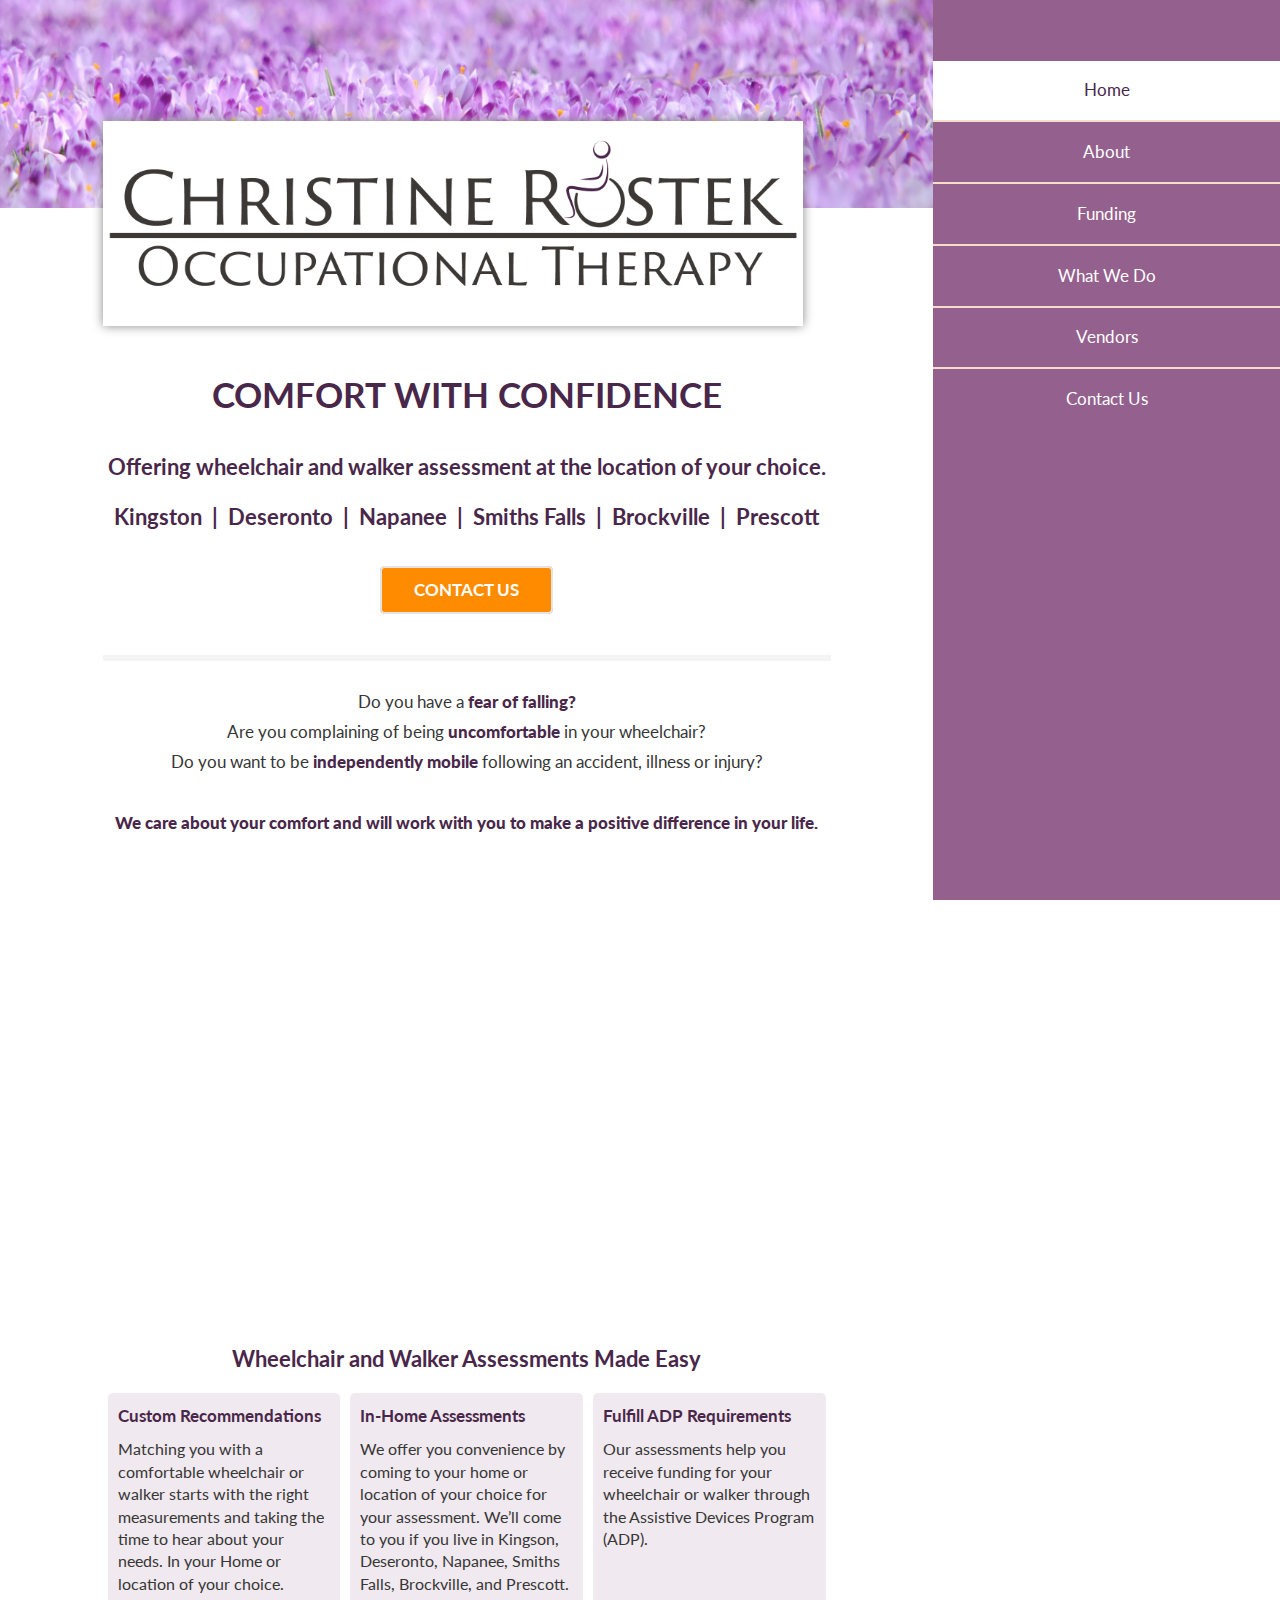
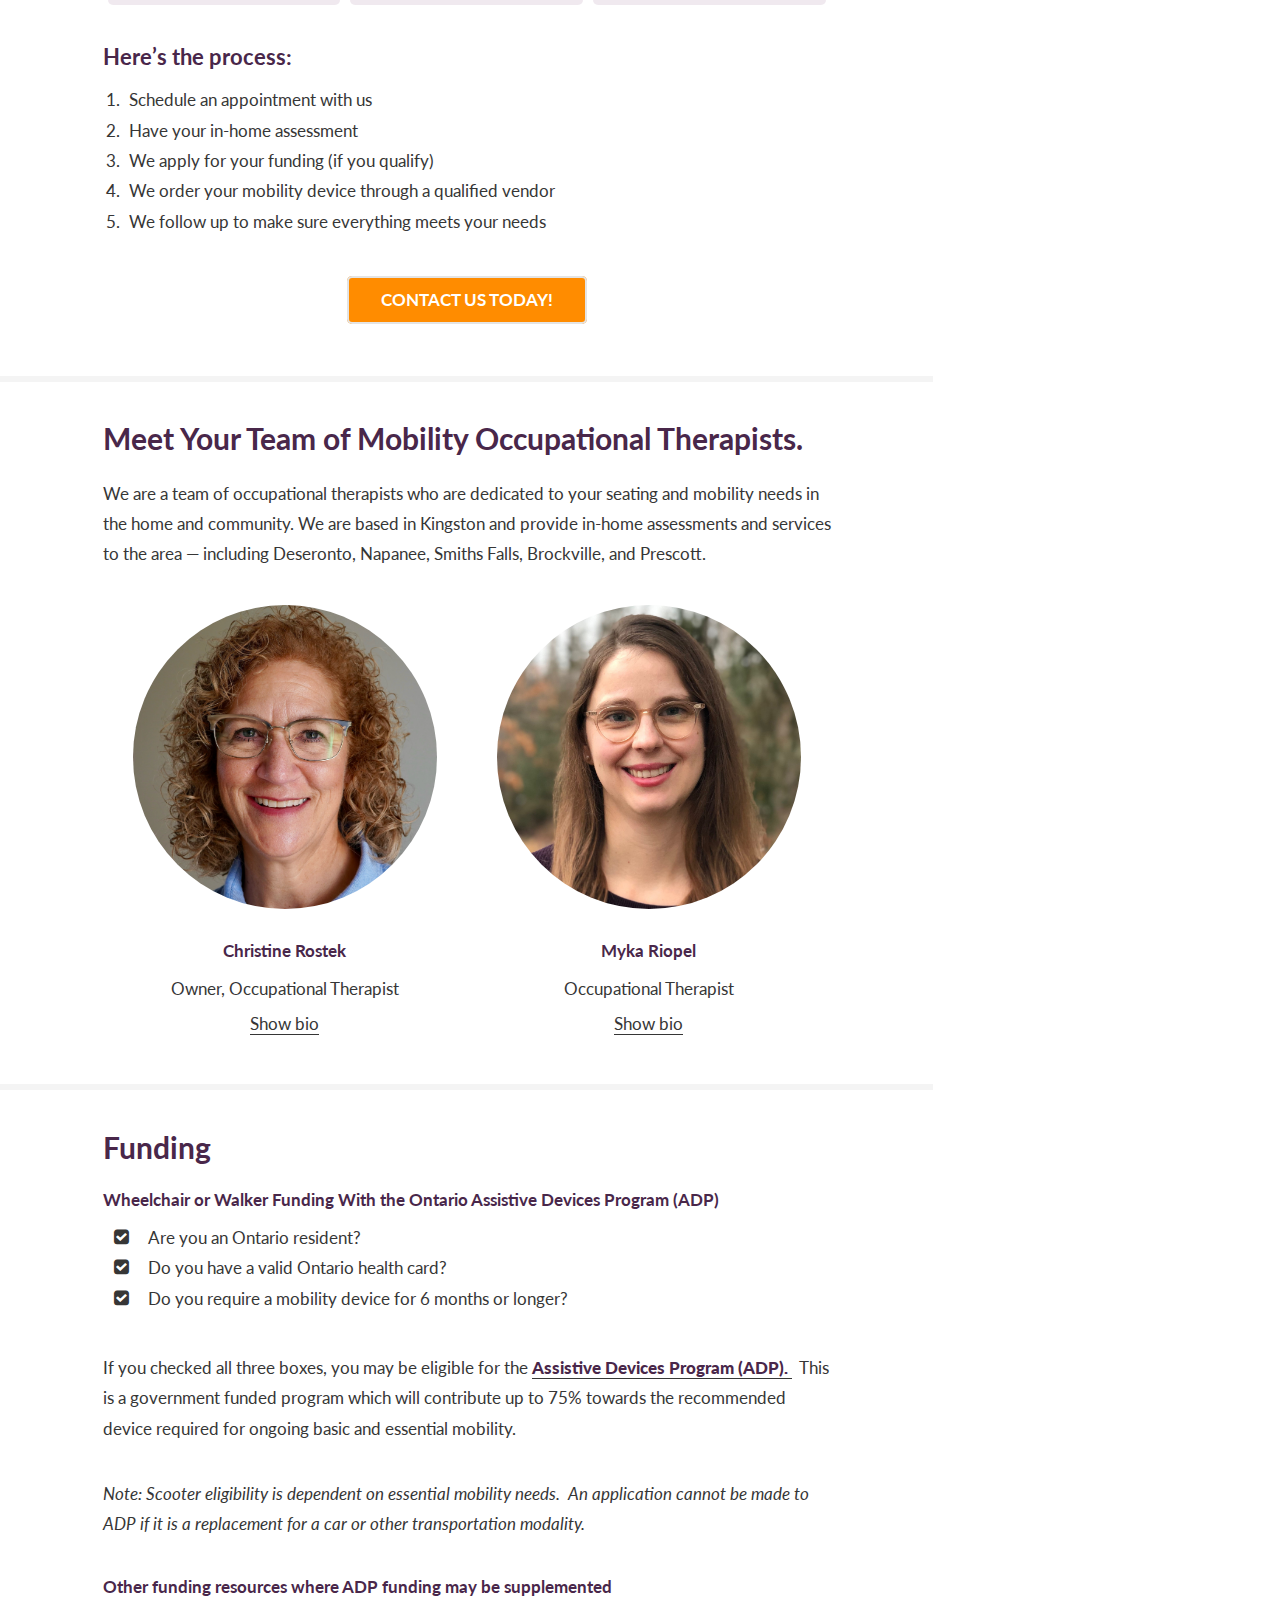
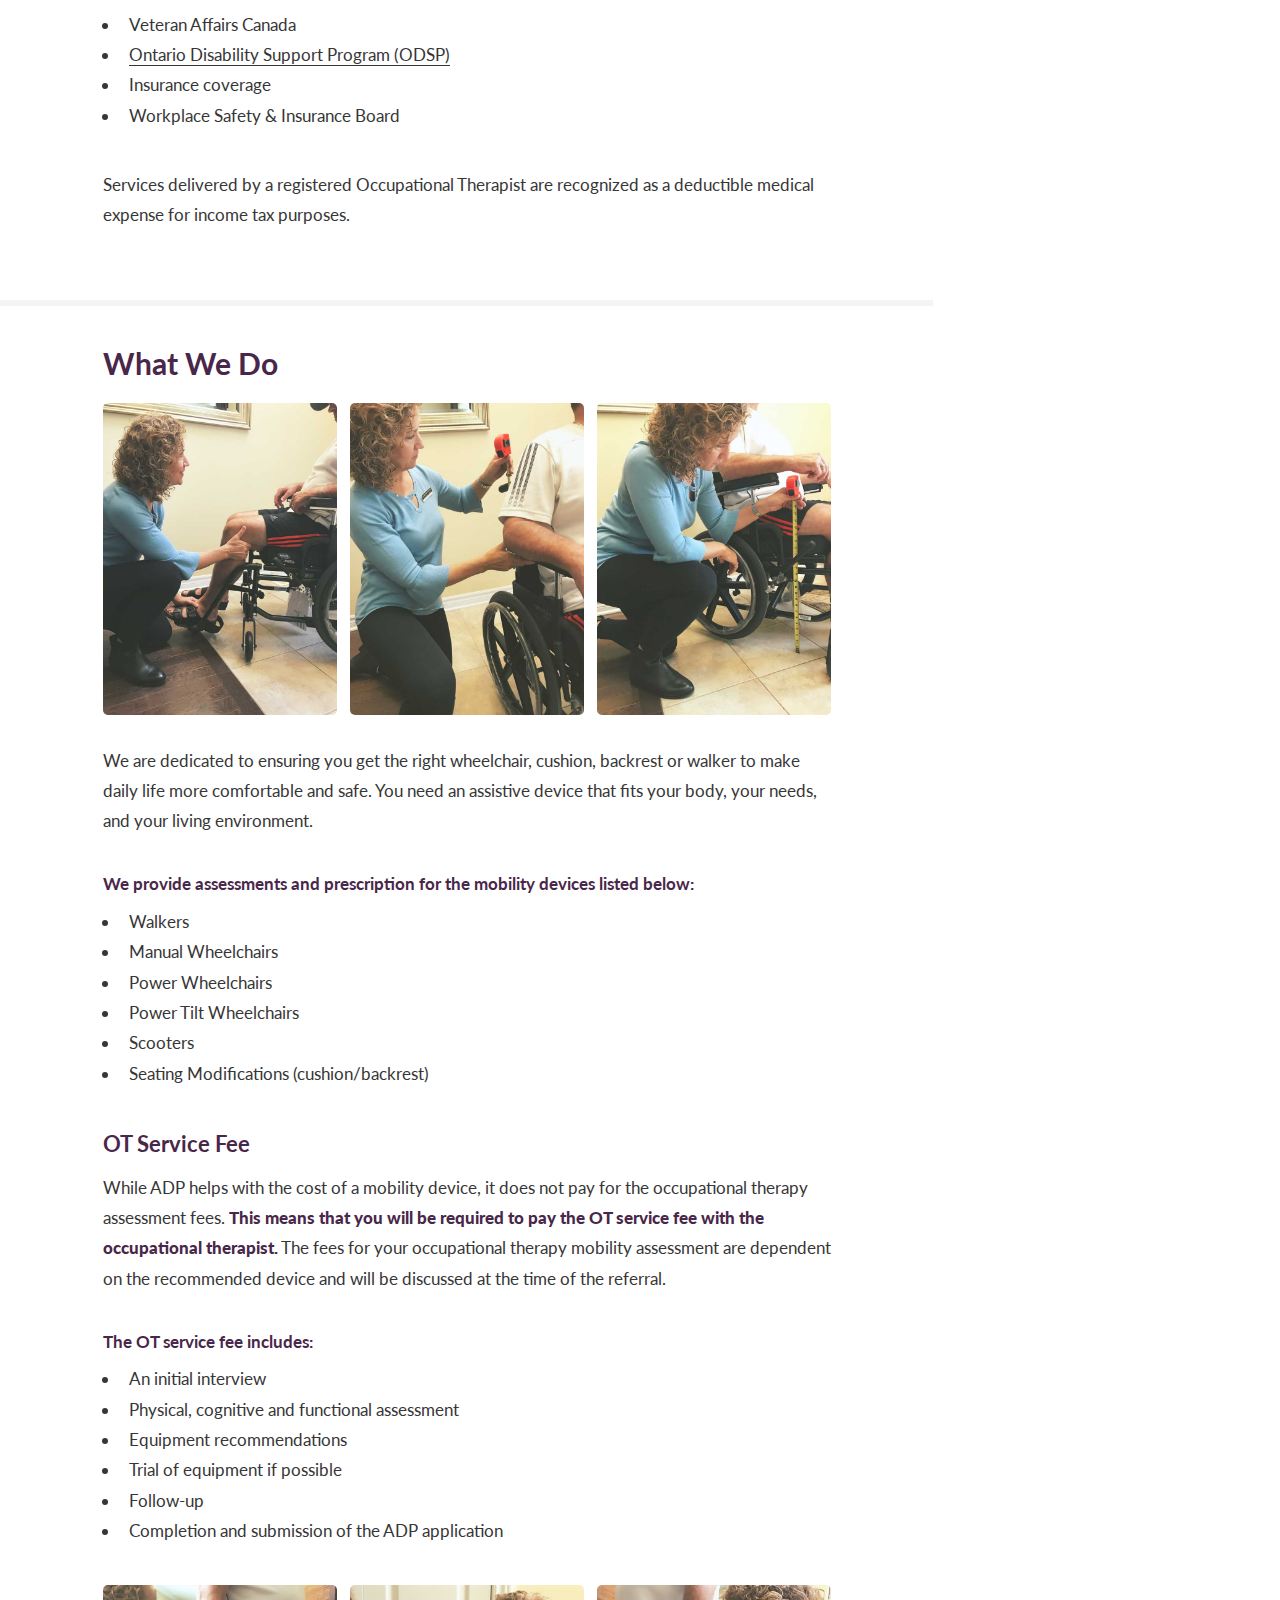
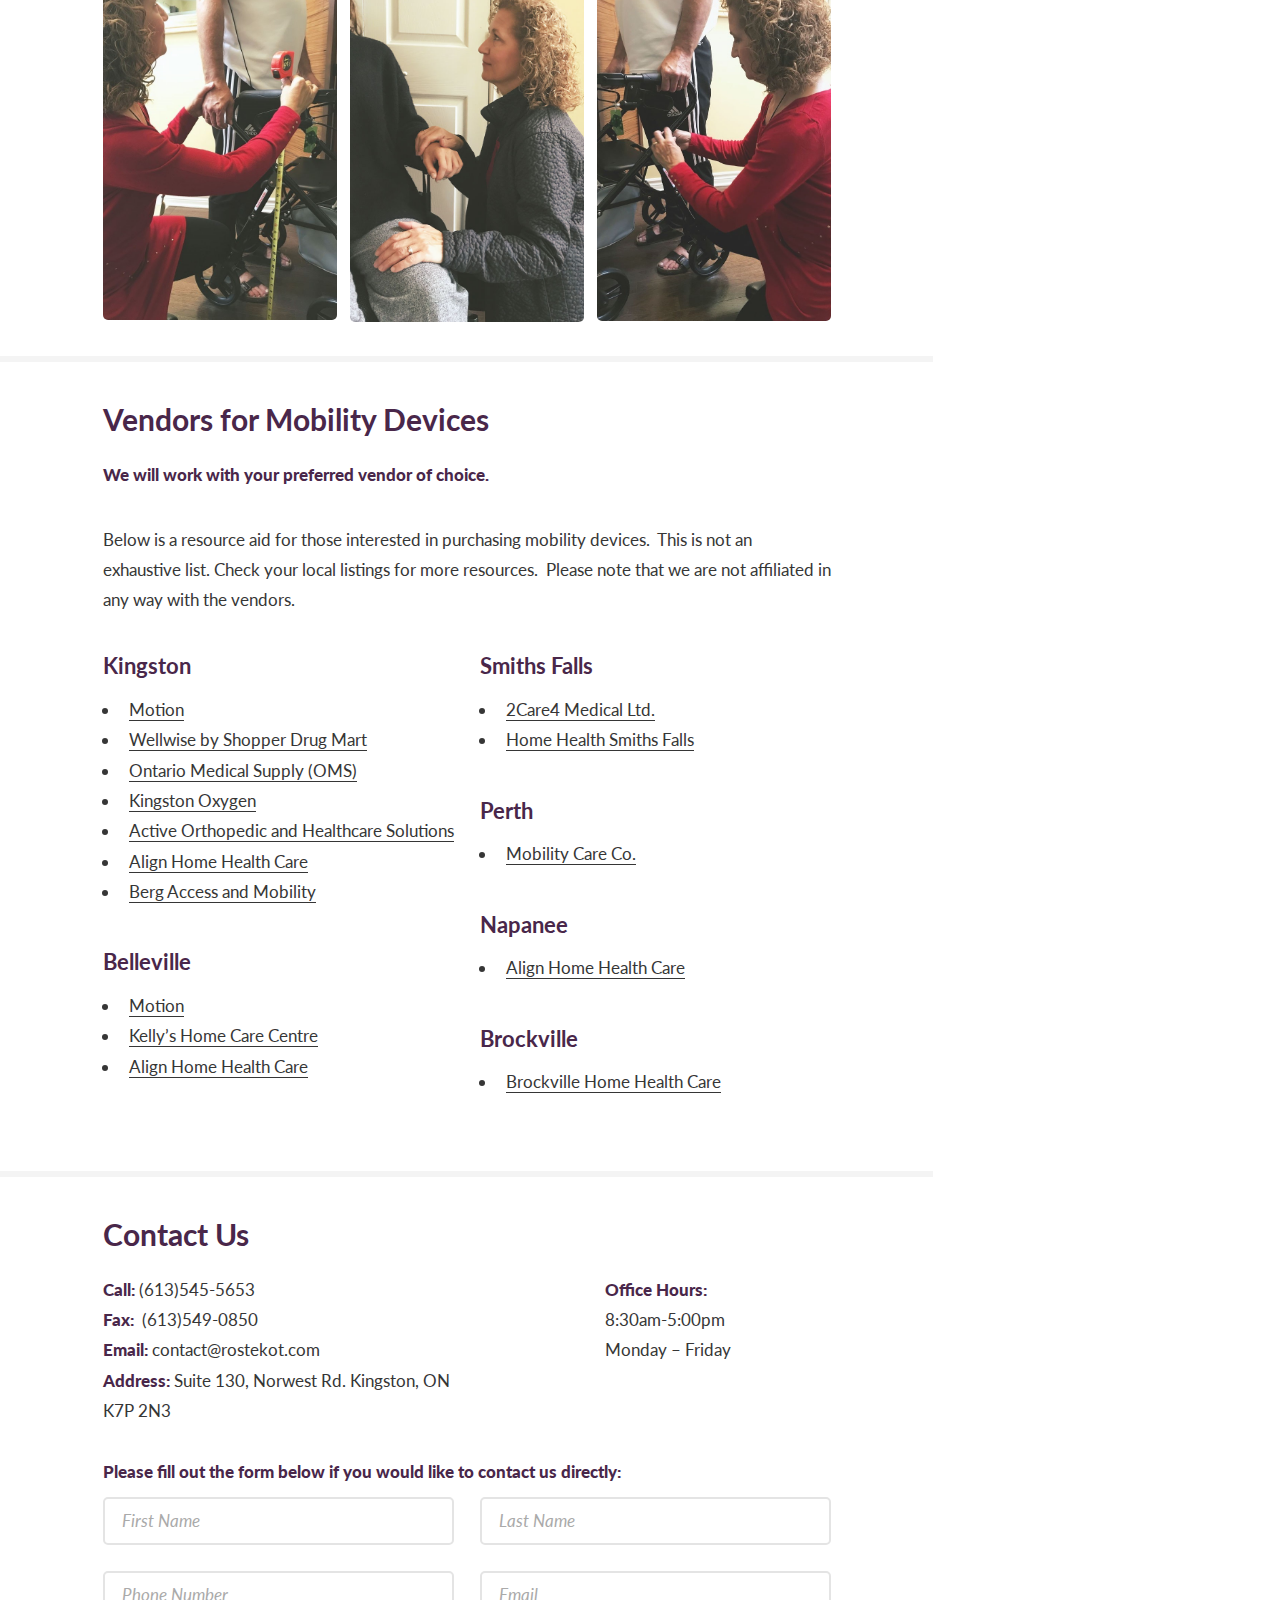
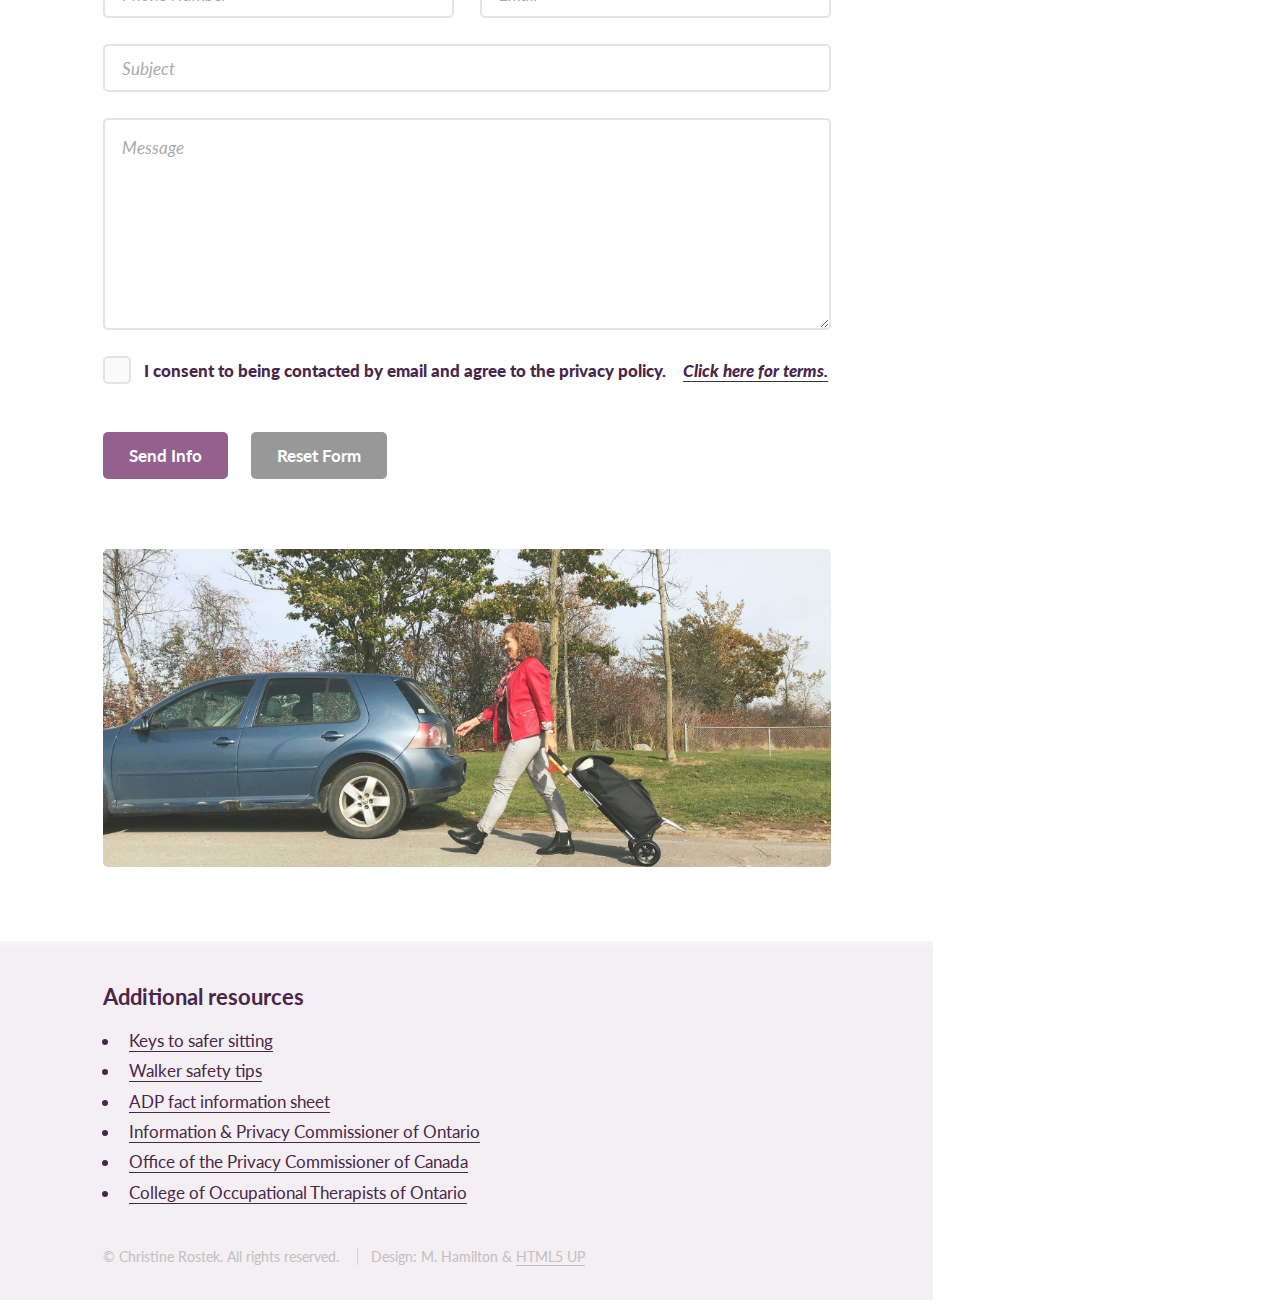
==== commit f1326633: "FIX" ====
--- a/index.html
+++ b/index.html
@@ -273,7 +273,7 @@
             </div>
             <div class="avatar-container">
               <span class="image avatar ">
-                <img src="images/head-myka.jpg"
+                <img src="images/head-myka.JPG"
                   alt="" />
               </span>
               <h1 id="logo">
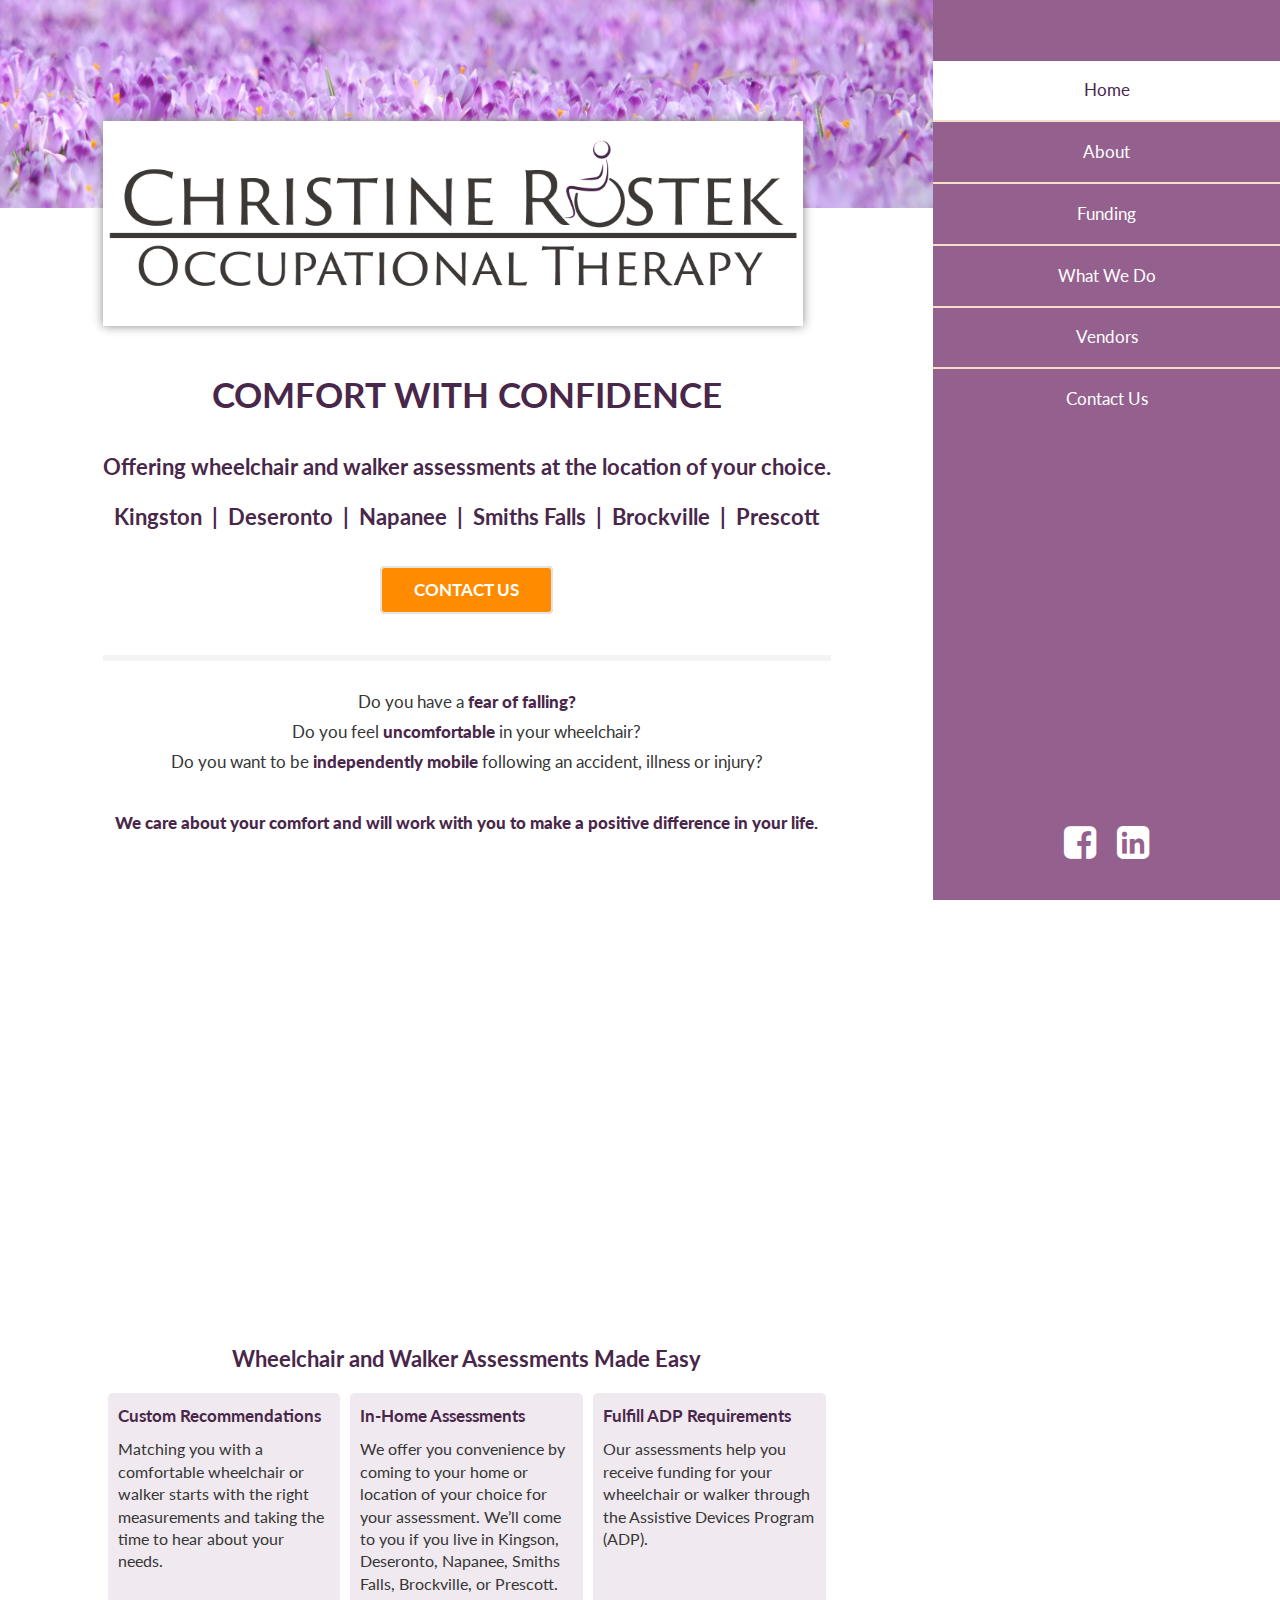
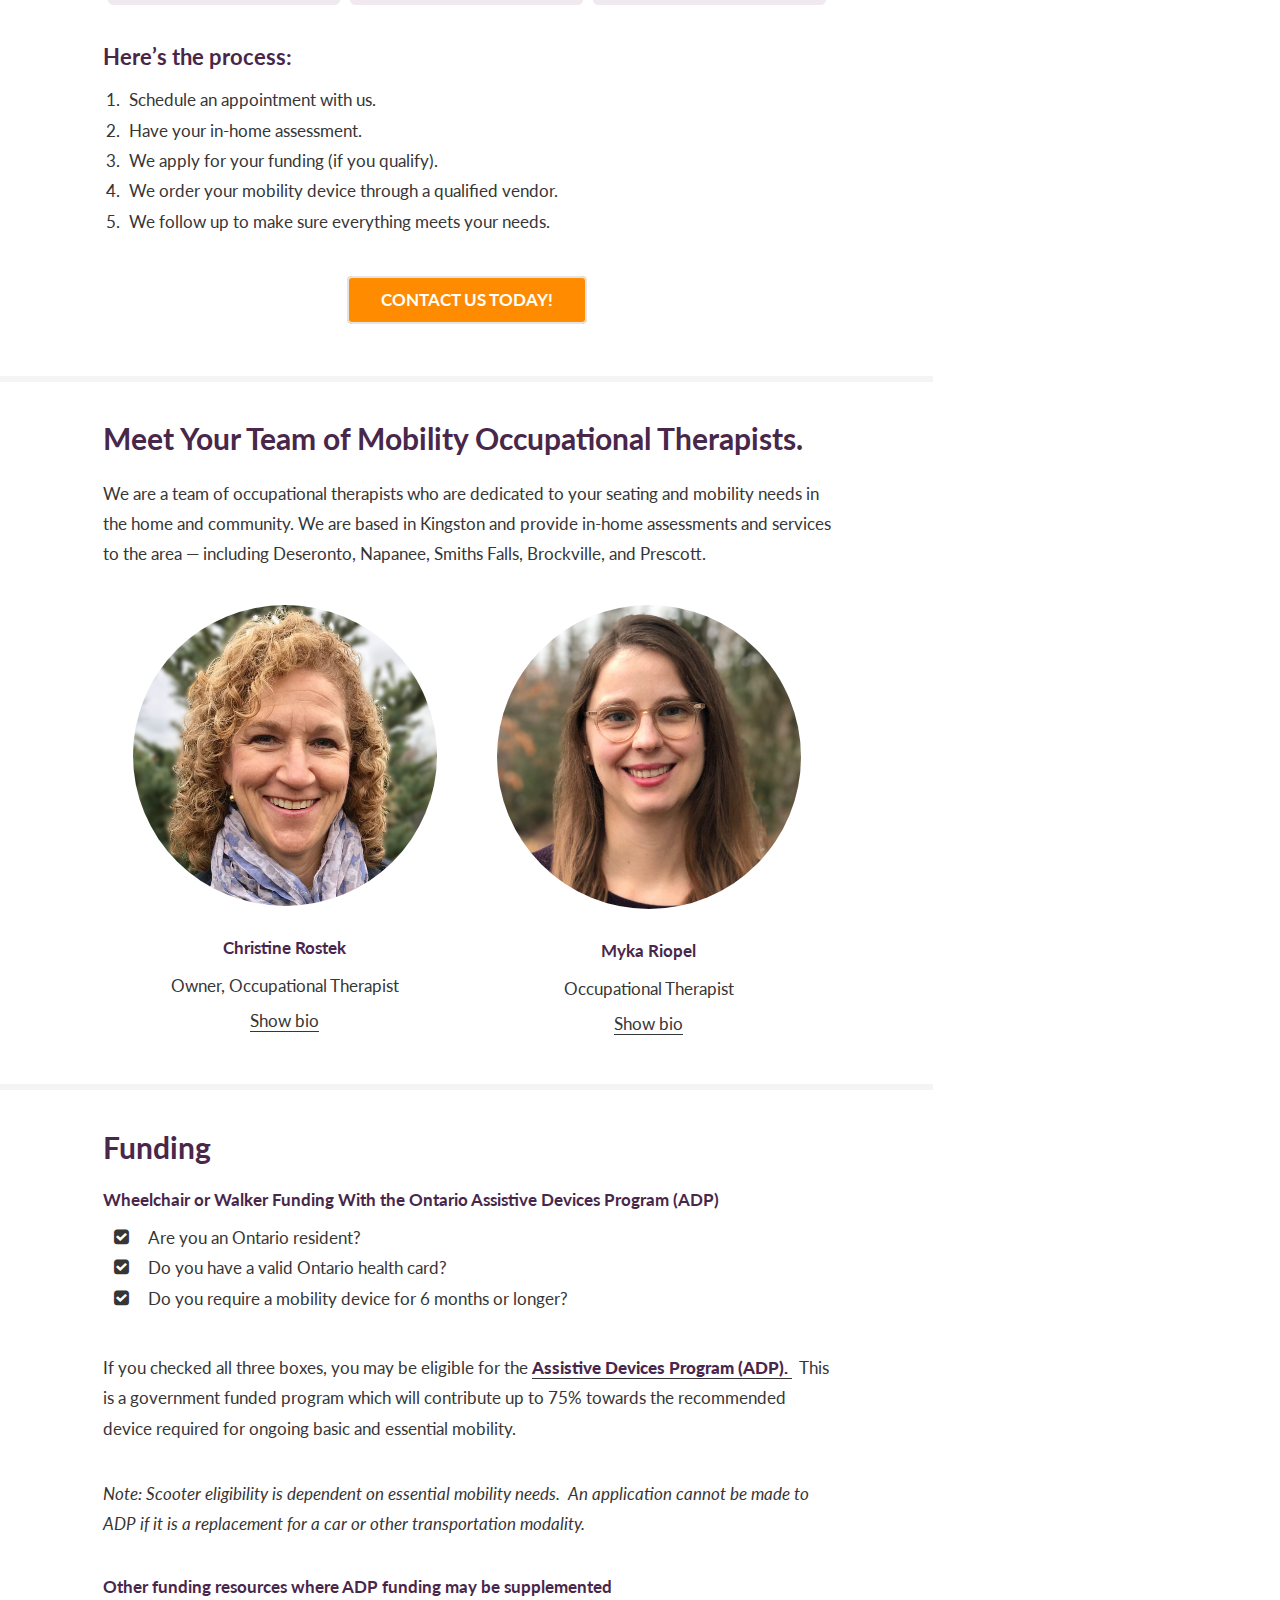
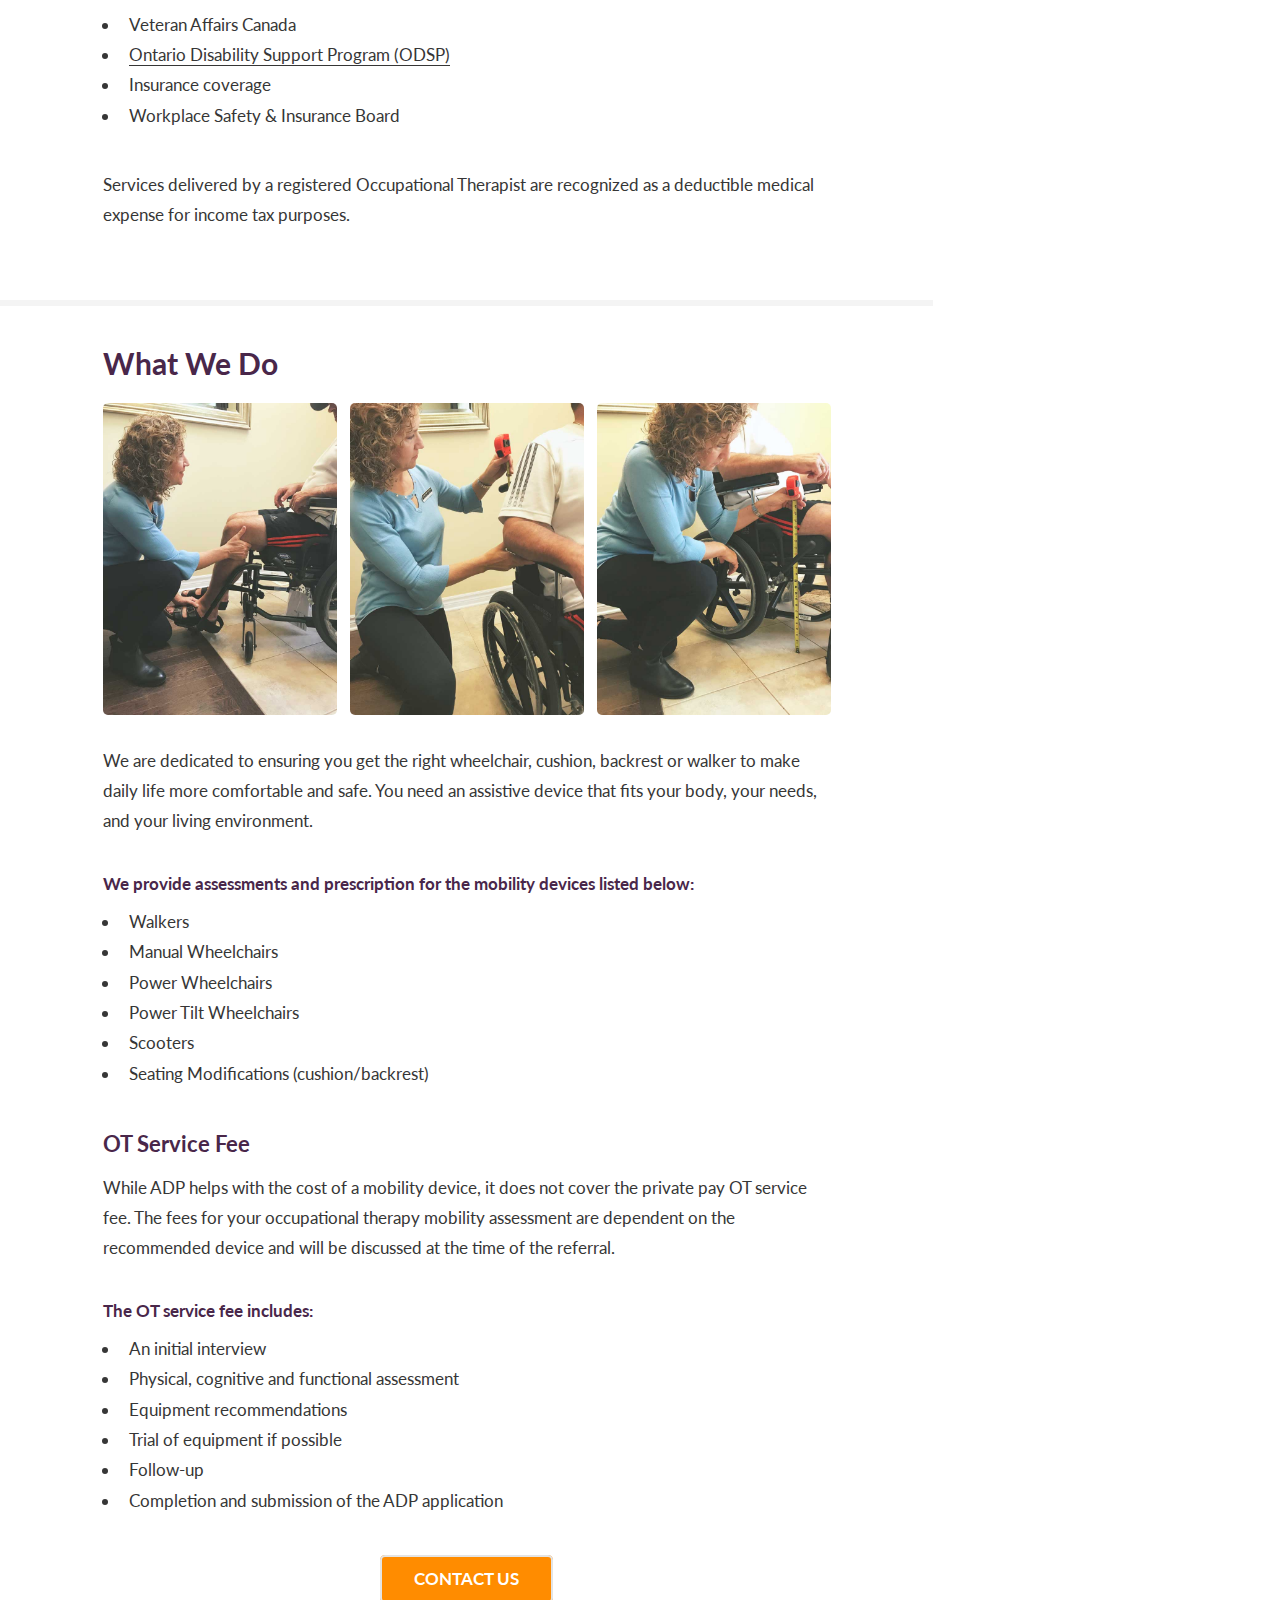
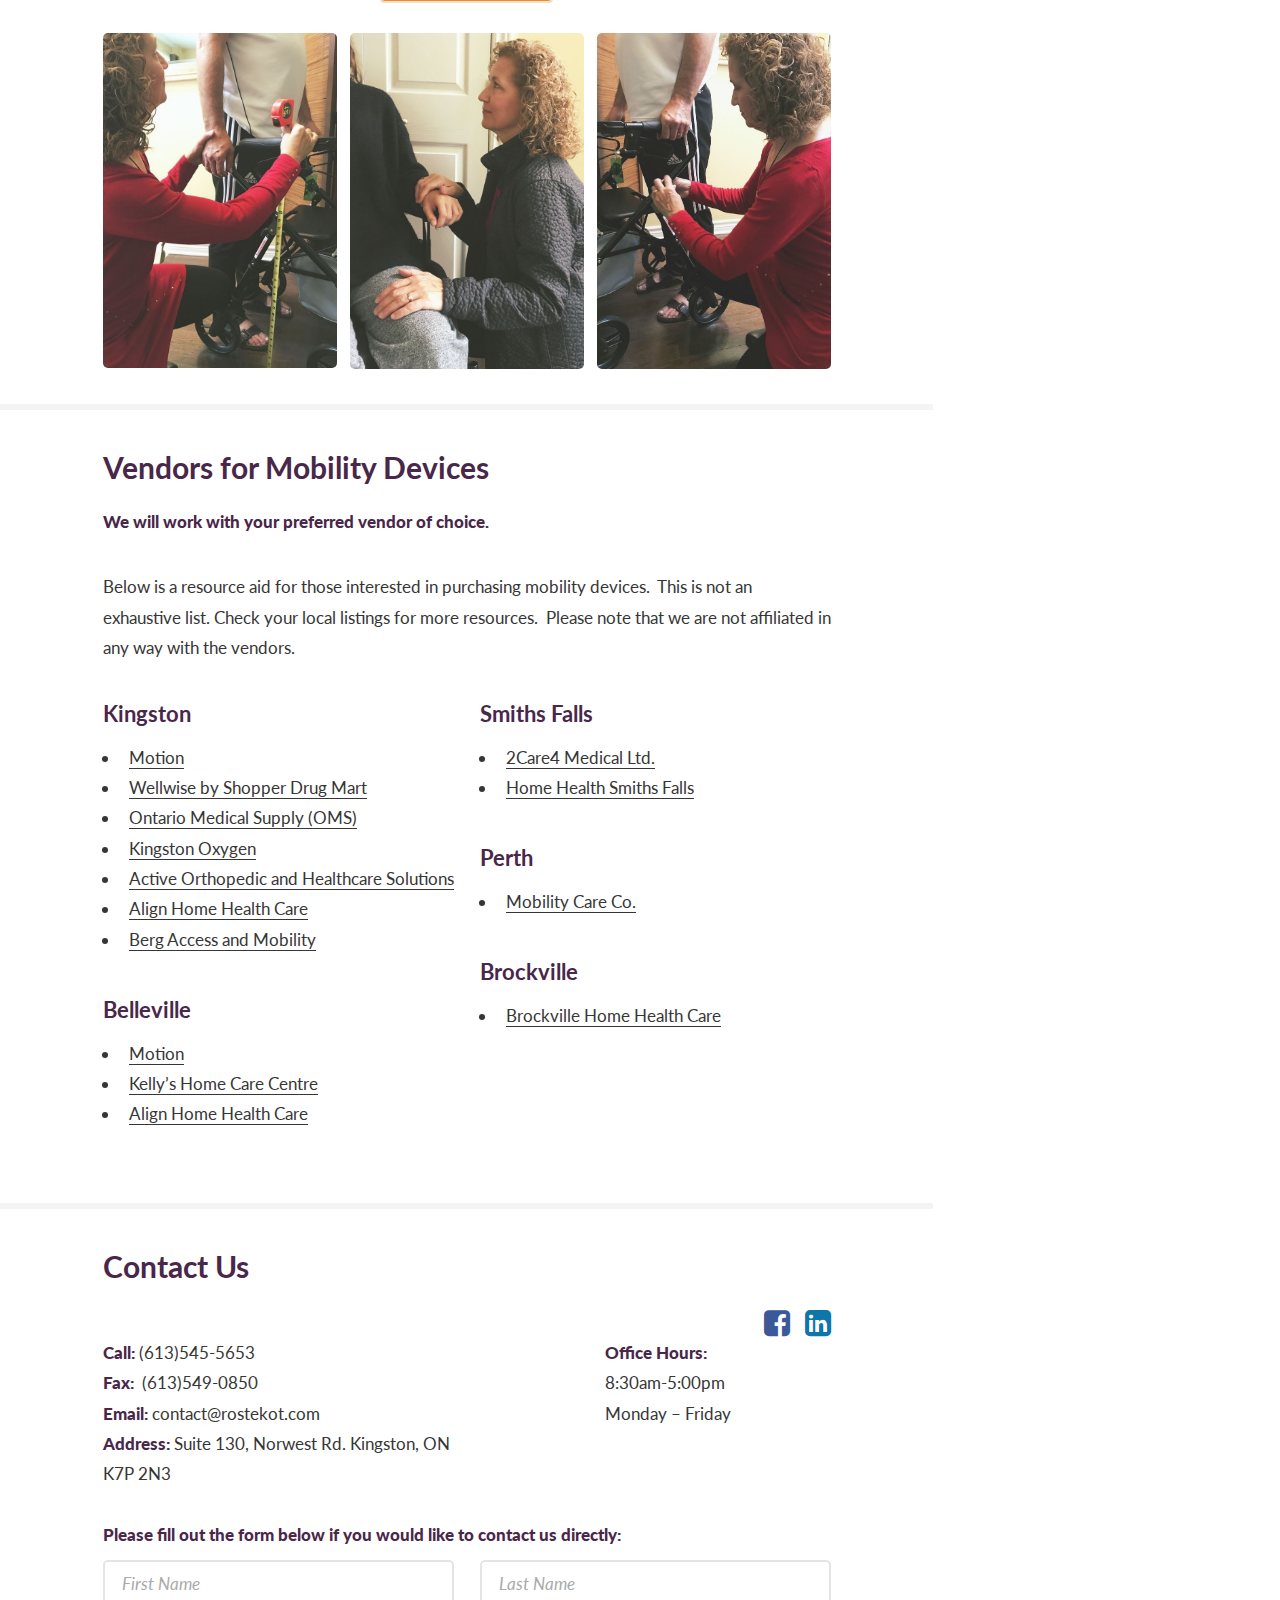
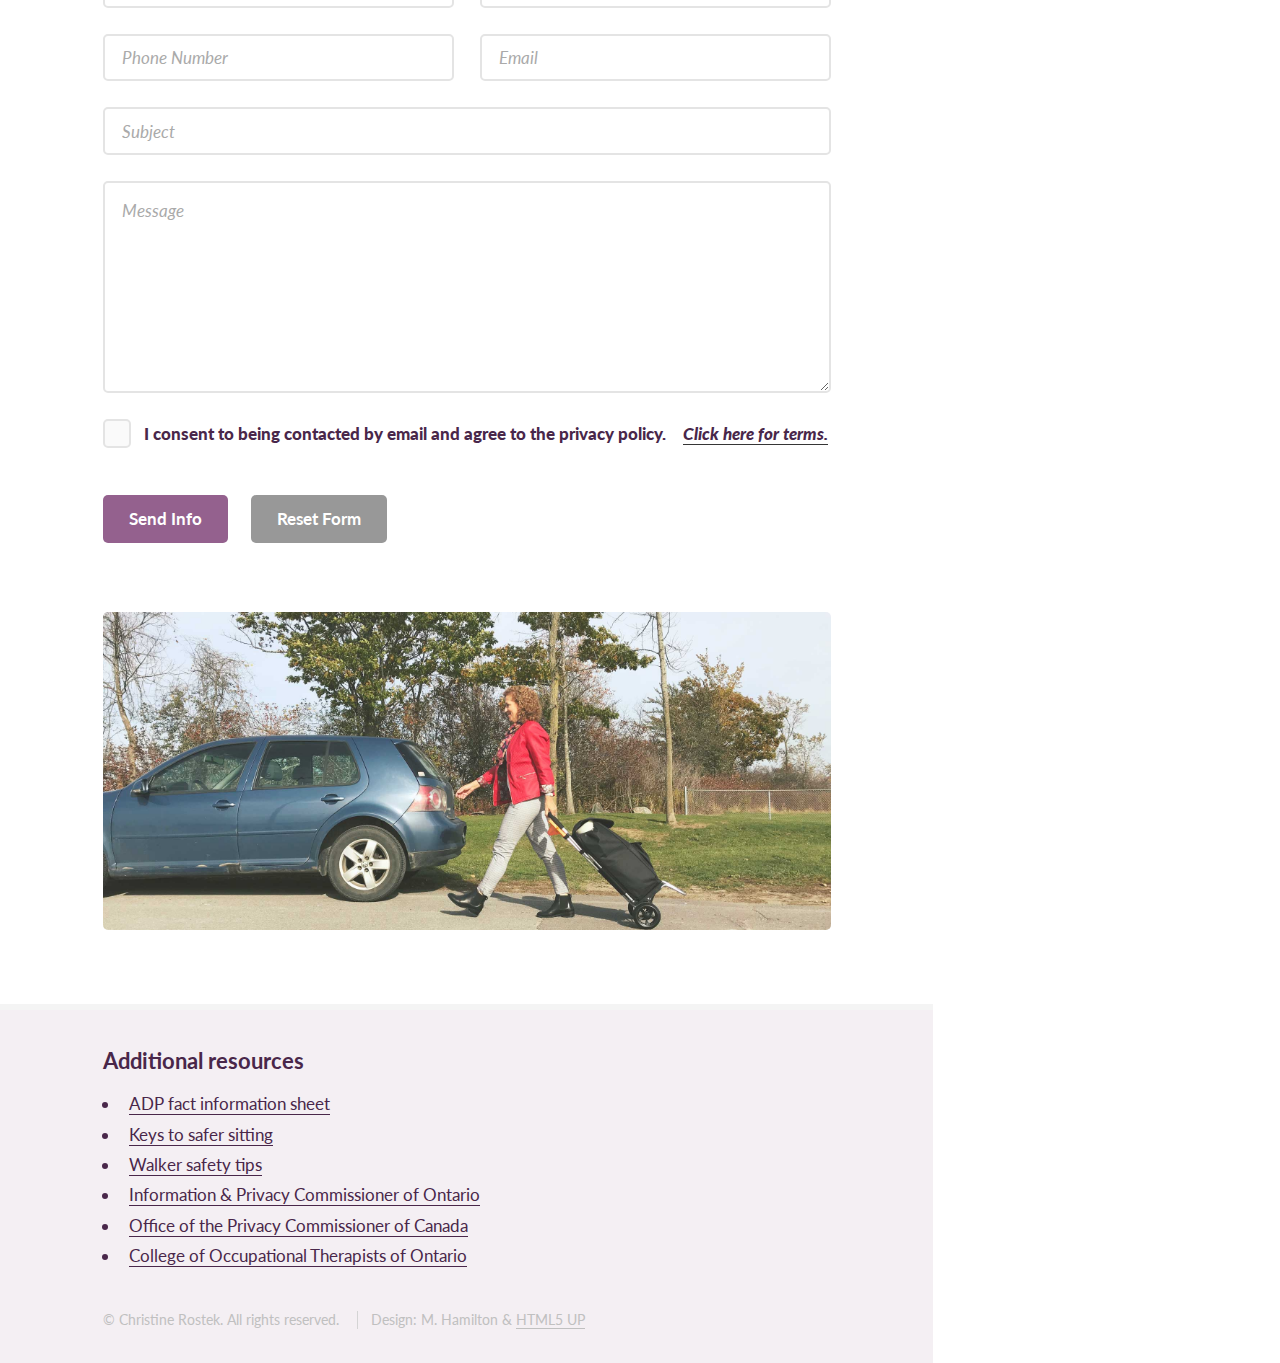
==== commit 364ca987: "latest updates" ====
--- a/index.html
+++ b/index.html
@@ -92,14 +92,14 @@
     </nav>
     <footer>
       <ul class="icons">
-        <!-- <li><a href="https://www.facebook.com/rostekot/"
+        <li><a href="https://www.facebook.com/rostekot/"
             class="icon fa-facebook-square"
             target="_blank"
             id="whiteIcon"></a></li>
         <li><a href="https://ca.linkedin.com/in/christine-rostek-344834b3"
             class="icon fa-linkedin-square"
             target="_blank"
-            id="whiteIcon"></a></li> -->
+            id="whiteIcon"></a></li>
       </ul>
     </footer>
 
@@ -124,7 +124,7 @@
             <div style="text-align:center; padding:15px 0">
 
               <h4 style="padding-bottom:5px;">
-                Offering wheelchair and walker assessment at the location of your choice.
+                Offering wheelchair and walker assessments at the location of your choice.
               </h4>
               <h4 style="padding-bottom:20px;">
                 Kingston &nbsp;|&nbsp; Deseronto &nbsp;|&nbsp; Napanee &nbsp;|&nbsp; Smiths Falls &nbsp;|&nbsp; Brockville &nbsp;|&nbsp; Prescott
@@ -160,7 +160,7 @@
           <!-- <hr class="sloganHr"
             style="border: 1px solid #49274A;" /> -->
           <span style="text-align:center;">
-            <p>Do you have a <b>fear of falling?</b> <br /> Are you complaining of being
+            <p>Do you have a <b>fear of falling?</b> <br /> Do you feel
               <b>uncomfortable</b> in your wheelchair? <br /> Do you want to be
               <b>independently mobile</b> following an accident, illness or injury? <br />
               <br><b>
@@ -188,9 +188,7 @@
               <div class="card-body">
                 <h5 class="card-title">Custom Recommendations</h5>
                 <p class="card-text">
-                  Matching you with a comfortable wheelchair or walker starts with the right measurements and taking the time to hear about your needs. In
-                  your
-                  Home or location of your choice.
+                  Matching you with a comfortable wheelchair or walker starts with the right measurements and taking the time to hear about your needs.
                 </p>
               </div>
             </div>
@@ -200,7 +198,7 @@
                 <h5 class="card-title">In-Home Assessments</h5>
                 <p class="card-text">
                   We offer you convenience by coming to your home or location of your choice for your assessment. We’ll come to you if you live in Kingson,
-                  Deseronto, Napanee, Smiths Falls, Brockville, and Prescott.
+                  Deseronto, Napanee, Smiths Falls, Brockville, or Prescott.
                 </p>
               </div>
             </div>
@@ -217,11 +215,11 @@
           <br>
           <h4>Here’s the process:</h4>
           <ol>
-            <li>Schedule an appointment with us</li>
-            <li>Have your in-home assessment</li>
-            <li>We apply for your funding (if you qualify)</li>
-            <li>We order your mobility device through a qualified vendor</li>
-            <li>We follow up to make sure everything meets your needs</li>
+            <li>Schedule an appointment with us.</li>
+            <li>Have your in-home assessment.</li>
+            <li>We apply for your funding (if you qualify).</li>
+            <li>We order your mobility device through a qualified vendor.</li>
+            <li>We follow up to make sure everything meets your needs.</li>
           </ol>
 
           <div style="text-align:center">
@@ -246,9 +244,7 @@
           <div class="avatar-section">
             <div class="avatar-container">
               <span class="image avatar ">
-                <!-- <img src="images/head.jpg"
-                  alt="" /> -->
-                <img src="images/headv22.JPEG"
+                <img src="images/head.jpg"
                   alt="" />
               </span>
               <h1 id="logo">
@@ -262,10 +258,9 @@
                 class="toggleText">Christine is passionate about seating and mobility. She is a graduate from
                 Queen's University in Occupational Therapy (OT). She has over 30 years of
                 experience with the adult population and has also worked in various settings
-                including acute care, rehabilitation, long term care and community care. She
-                provides complex seating assessments at Providence Care Hospital weekly as well
-                as providing private consultation for seating and mobility assessments and
-                prescription in the community. She is an Assistive Devices Program (ADP)
+                including acute care, rehabilitation, long term care, community care and adult complex seating.
+                She has providing providing private consultation for seating and mobility assessments and
+                prescription in the community since 2017. She is an Assistive Devices Program (ADP)
                 authorizer and Ride Designs Custom Systems Practitioner. Christine is a member
                 of the Ontario Society of Occupational Therapists (OSOT), Canadian Association
                 of Occupational Therapists (CAOT), and in good standing with the College of
@@ -287,7 +282,8 @@
                 class="toggleText">Myka is a lifelong learner. She graduated from the University of Ottawa in Occupational Therapy (OT). She has over 15 years
                 of experience and has worked in both Ontario and Alberta in various settings such as neurology, spinal cord injury, orthopaedics, intensive care
                 and general medicine. Most recently, she spent three years working in one of Alberta’s largest inpatient rehabilitation centres with a focus on
-                inpatient brain injury and complex seating assessments and intervention. She currently works in acute care at Kingston Health Science Centre and
+                inpatient brain injury and complex seating assessments and intervention. She currently works in acute care at Kingston Health Sciences Centre
+                and
                 part time with Christine. Myka provides services in both English and French. She is an Assistive Devices Program (ADP) authorizer, is a member
                 of the Ontario Society of Occupational Therapists (OSOT), and in good standing with the College of Occupational Therapists of Ontario (COTO).
               </p>
@@ -404,10 +400,9 @@
           </p> -->
           <h4>OT Service Fee</h4>
           <p>
-            While ADP helps with the cost of a mobility device, it does not pay for the occupational therapy assessment fees. <b>This means that you will be
-              required to pay the OT service fee with the occupational therapist.</b> The fees for your occupational therapy mobility assessment are dependent
-            on the
-            recommended device and will be discussed
+            While ADP helps with the cost of a mobility device, it does not cover the private pay OT service fee.
+            The fees for your occupational therapy mobility assessment are dependent
+            on the recommended device and will be discussed
             at the time of the referral.
           </p>
           <h5>The OT service fee includes:</h5>
@@ -419,6 +414,14 @@
             <li>Follow-up</li>
             <li>Completion and submission of the ADP application</li>
           </ul>
+          <div style="text-align:center">
+            <a href="#contact"><input href="#contact"
+                type="button"
+                class="alt"
+                id="contactBtn"
+                value="&nbsp; CONTACT US &nbsp;" /></a>
+            <br />
+          </div>
           <div class="row 50% uniform">
             <div class="4u">
               <span class="image fit">
@@ -529,14 +532,6 @@
                     target="_blank">Mobility Care Co.</a>
                 </li>
               </ul>
-              <h4>Napanee</h4>
-              <ul>
-                <li>
-                  <a href="http://www.alignhomehealthcare.ca/"
-                    target="_blank">Align Home Health
-                    Care</a>
-                </li>
-              </ul>
               <h4>Brockville</h4>
               <ul>
                 <li>
@@ -560,14 +555,14 @@
           <h3>Contact Us</h3>
           <!-- <a href="https://www.facebook.com/rostekot/" target="_blank"><input id="fbBtn" type="button"
 								class="fb small" value="Find me on Facebook" /></a></h3> -->
-          <!-- <a href="https://ca.linkedin.com/in/christine-rostek-344834b3"
-              class="icon fa-linkedin-square"
-              target="_blank"
-              id="linkedInIcon"></a>
-            <a href="https://www.facebook.com/rostekot/"
-              class="icon fa-facebook-square"
-              target="_blank"
-              id="fbIcon"></a> -->
+          <a href="https://ca.linkedin.com/in/christine-rostek-344834b3"
+            class="icon fa-linkedin-square"
+            target="_blank"
+            id="linkedInIcon"></a>
+          <a href="https://www.facebook.com/rostekot/"
+            class="icon fa-facebook-square"
+            target="_blank"
+            id="fbIcon"></a>
           <div class="row">
             <div class="8u 12u(xsmall)">
               <b>Call:</b> (613)545-5653
@@ -684,31 +679,31 @@
           <h4>Additional resources</h4>
           <ul style="color:#49274A">
             <li>
-              <a href="images/Keys To Safer Sitting.pdf"
+              <a href="images/adp-facts.pdf"
+                target="_blank">ADP fact information sheet</a>
+            </li>
+            <li>
+              <a href="images/keys-to-safer-sitting.pdf"
                 target="_blank">
                 Keys to safer sitting
               </a>
             </li>
             <li>
-              <a href="images/Walker Safety Tips.pdf"
+              <a href="images/walker-safety-tips.pdf"
                 target="_blank">
                 Walker safety tips</a>
             </li>
             <li>
-              <a href="images/ADP fact information sheet.pdf"
-                target="_blank">ADP fact information sheet</a>
-            </li>
-            <li>
-              <a href="www.ipc.on.ca"
+              <a href="https://www.ipc.on.ca/"
                 target="_blank">Information & Privacy Commissioner of Ontario</a>
             </li>
             <li>
-              <a href="www.priv.gc.ca"
+              <a href="https://www.priv.gc.ca"
                 target="_blank">Office of the Privacy Commissioner of Canada
               </a>
             </li>
             <li>
-              <a href="www.coto.org"
+              <a href="https://www.coto.org"
                 target="_blank">College of Occupational Therapists of Ontario
               </a>
             </li>
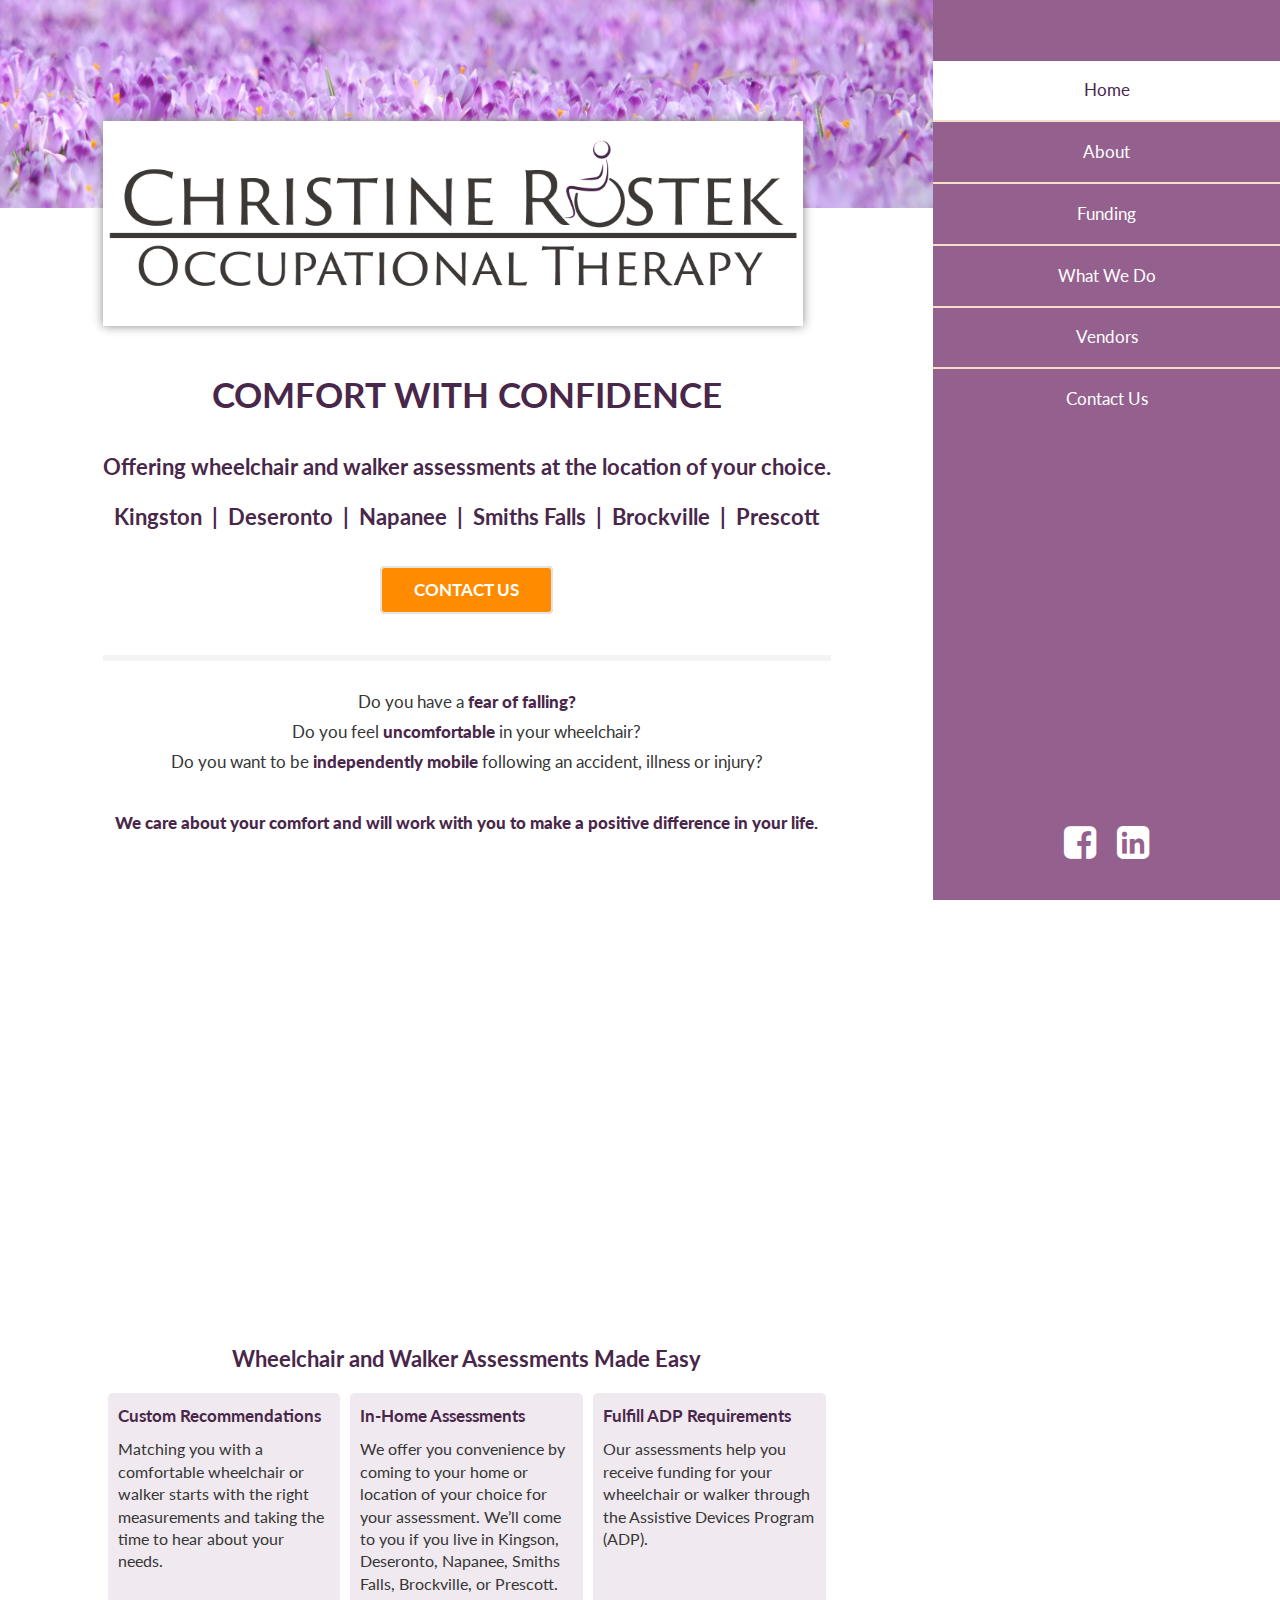
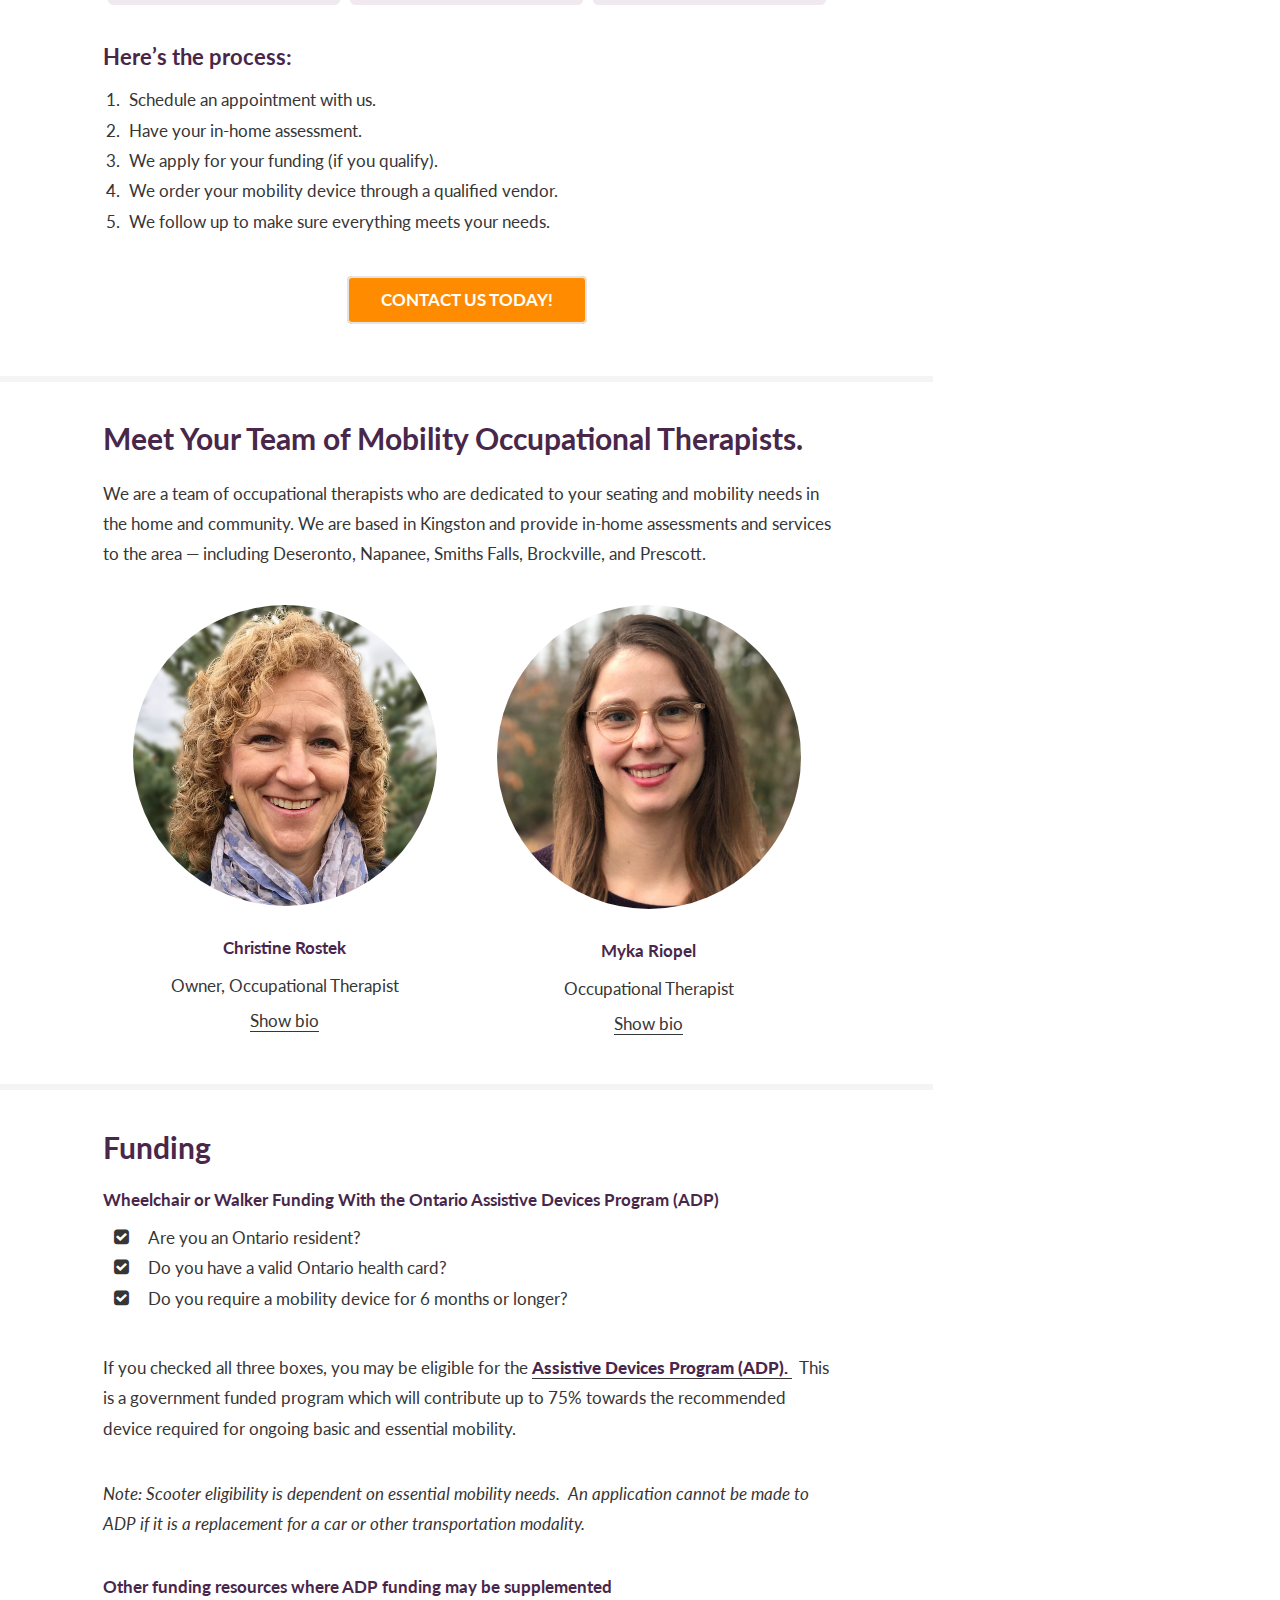
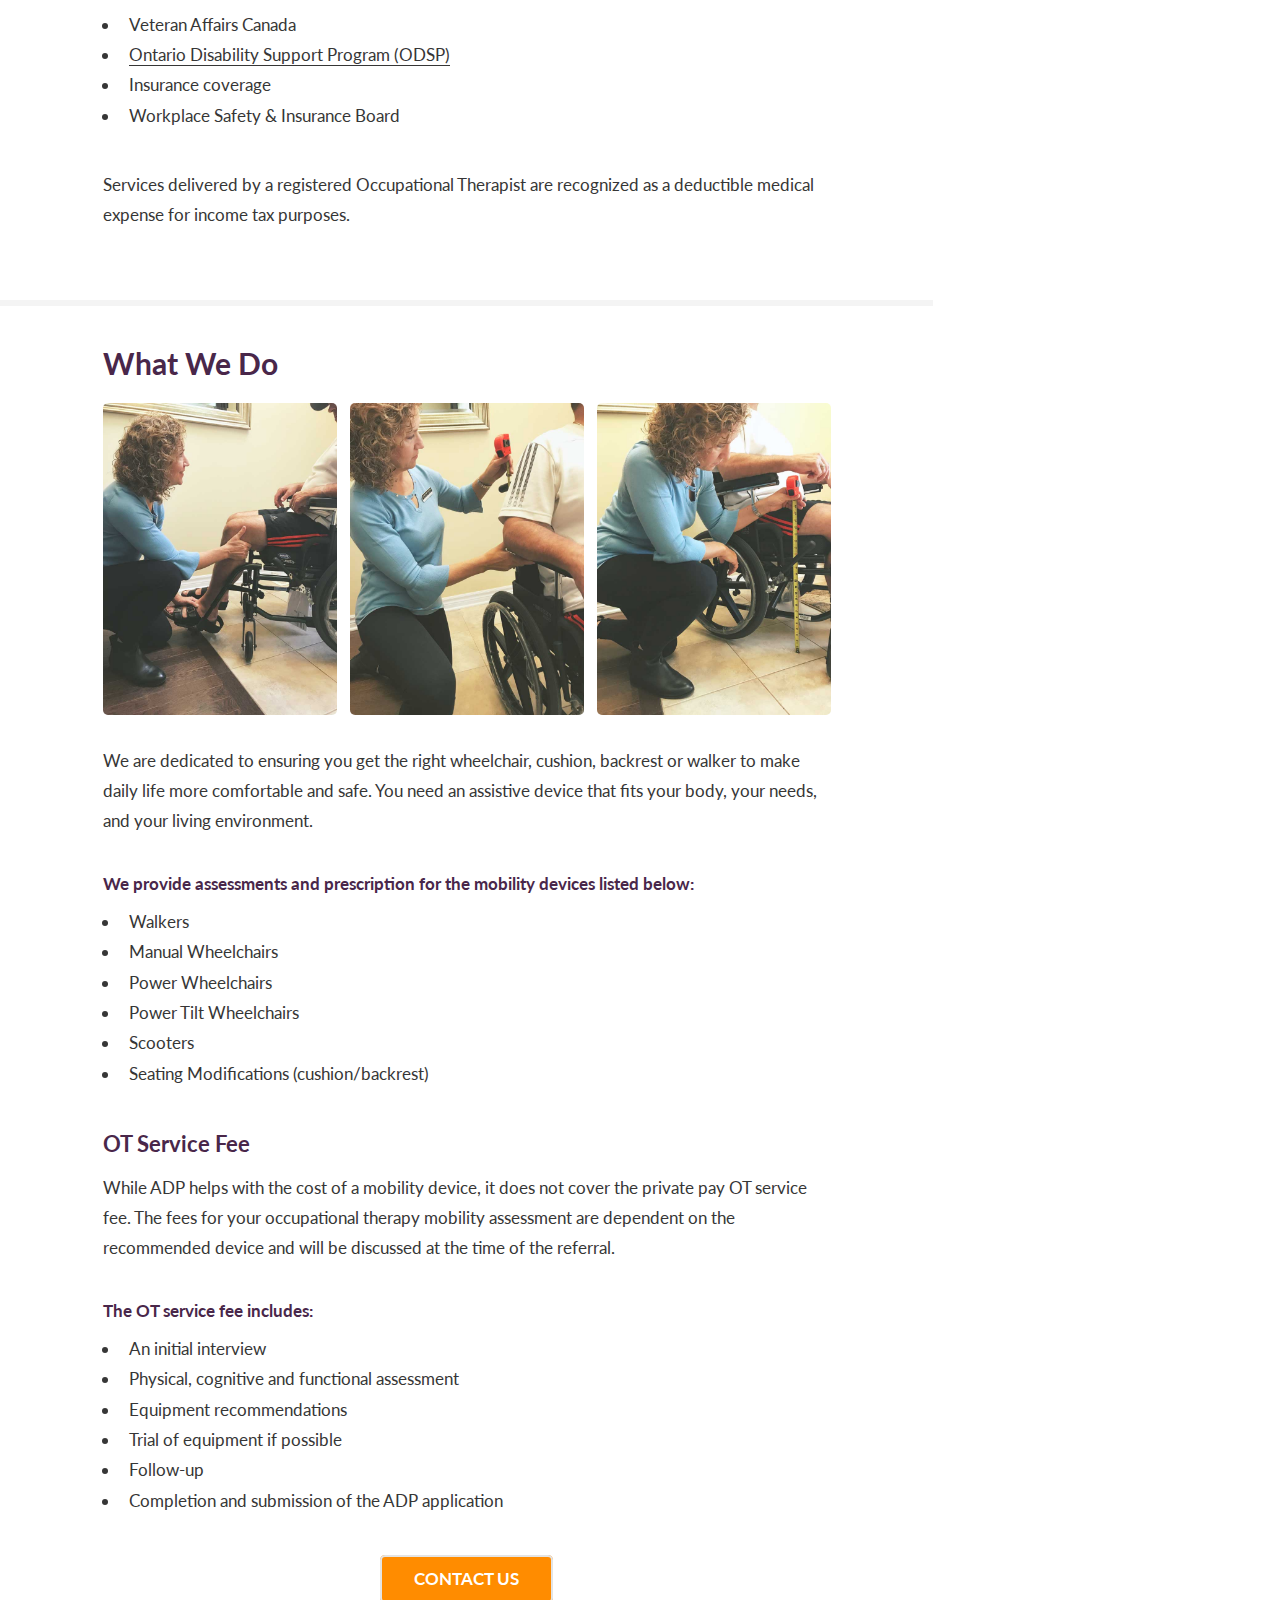
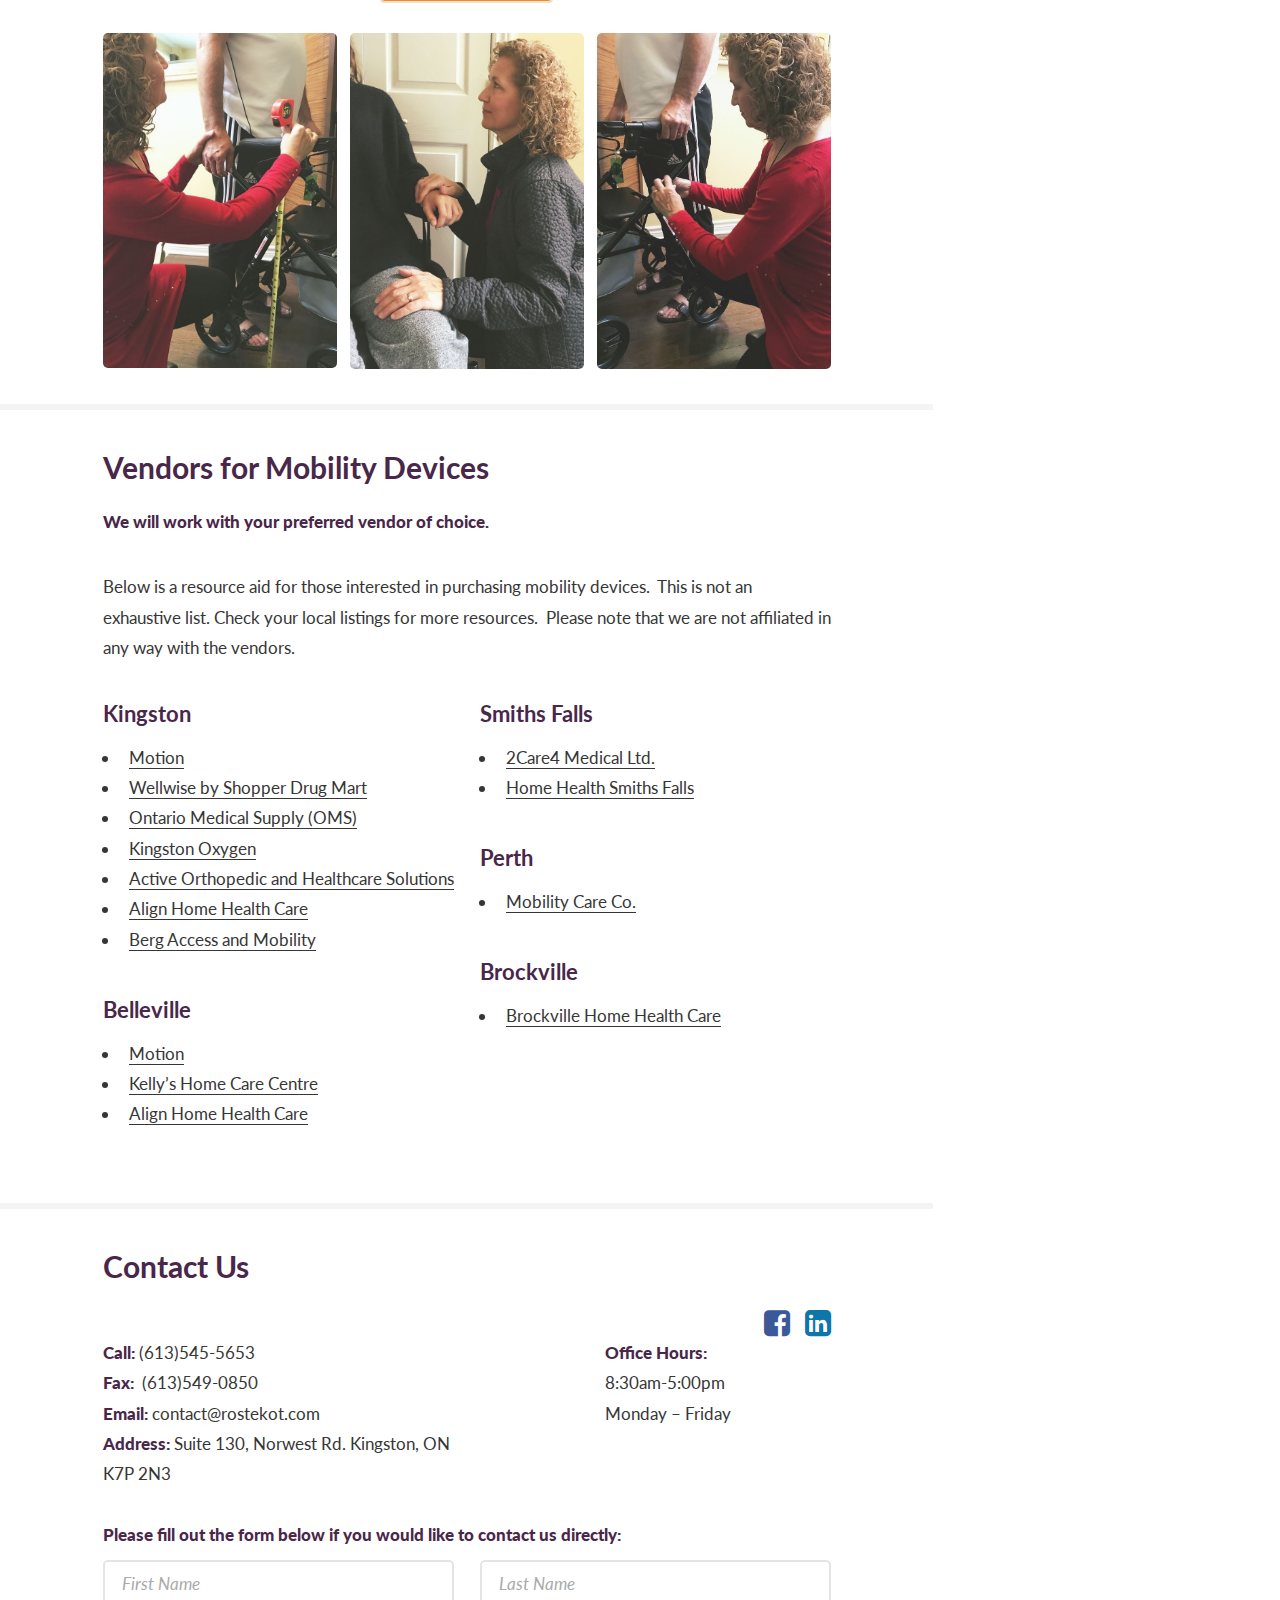
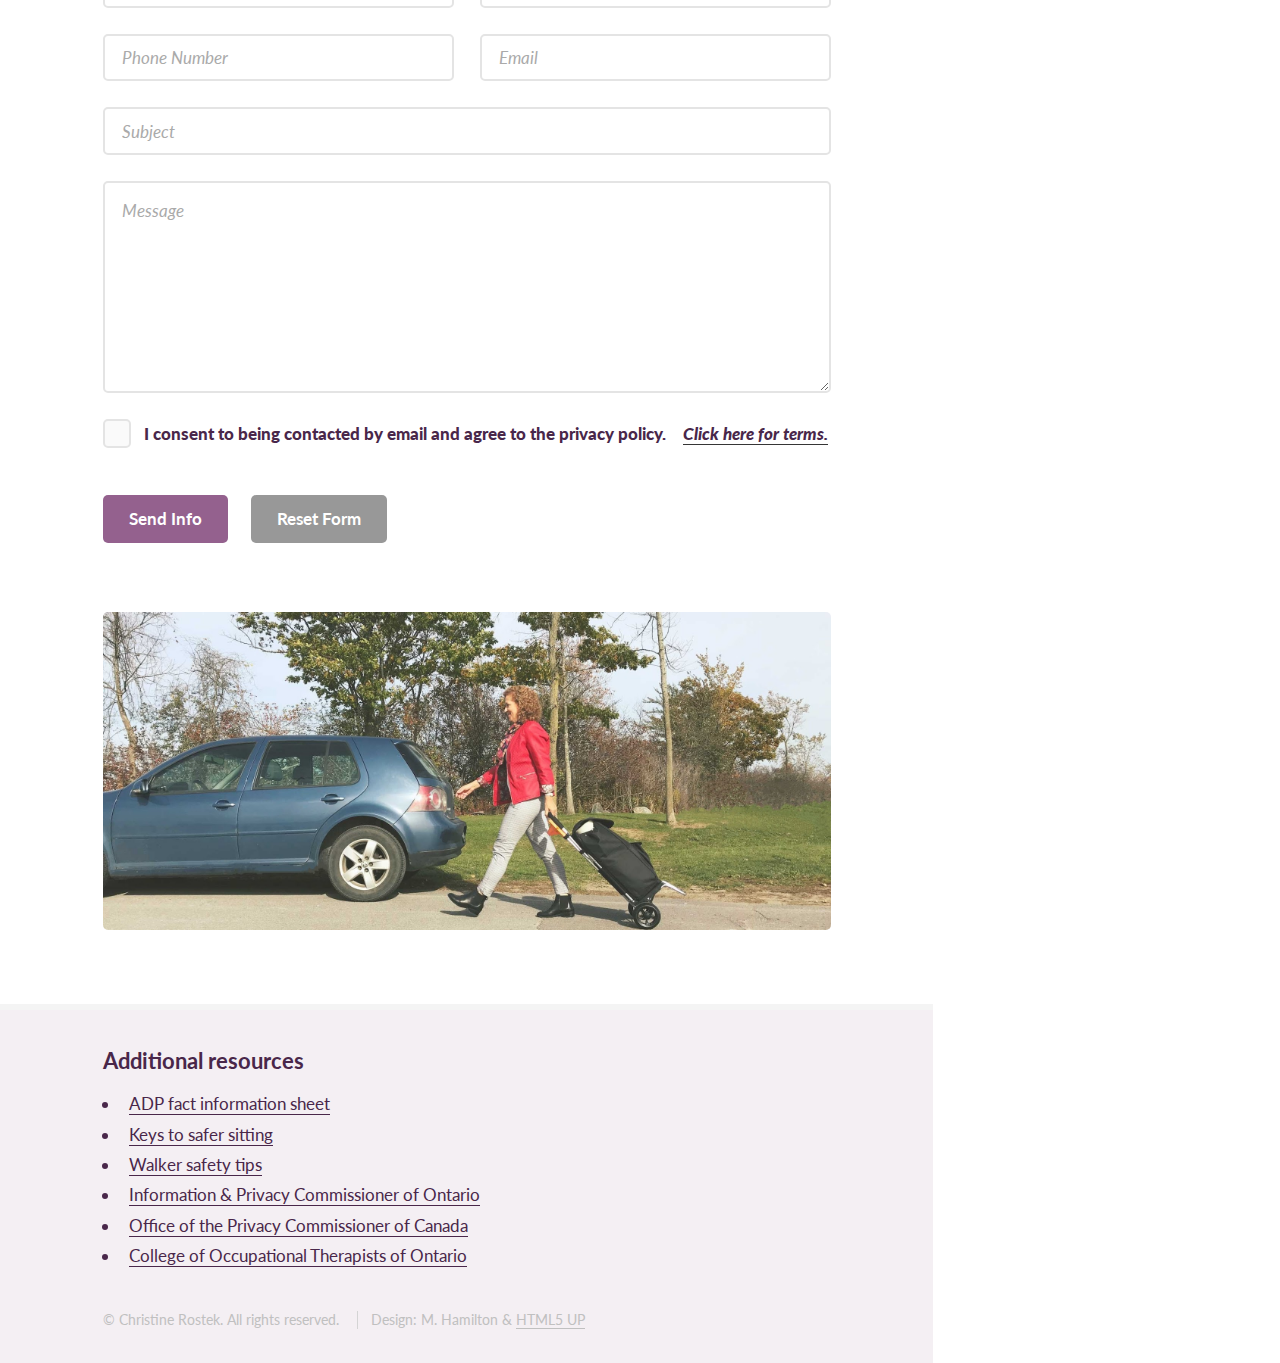
==== commit 8f58ebe3: "fix car photo" ====
--- a/index.html
+++ b/index.html
@@ -259,7 +259,7 @@
                 Queen's University in Occupational Therapy (OT). She has over 30 years of
                 experience with the adult population and has also worked in various settings
                 including acute care, rehabilitation, long term care, community care and adult complex seating.
-                She has providing providing private consultation for seating and mobility assessments and
+                She has been providing private consultation for seating and mobility assessments and
                 prescription in the community since 2017. She is an Assistive Devices Program (ADP)
                 authorizer and Ride Designs Custom Systems Practitioner. Christine is a member
                 of the Ontario Society of Occupational Therapists (OSOT), Canadian Association
@@ -668,7 +668,7 @@
           </form>
           <br />
           <span class="image fit">
-            <img src="images/walking.jpg"
+            <img src="images/walking.png"
               alt="walking" />
           </span>
         </div>
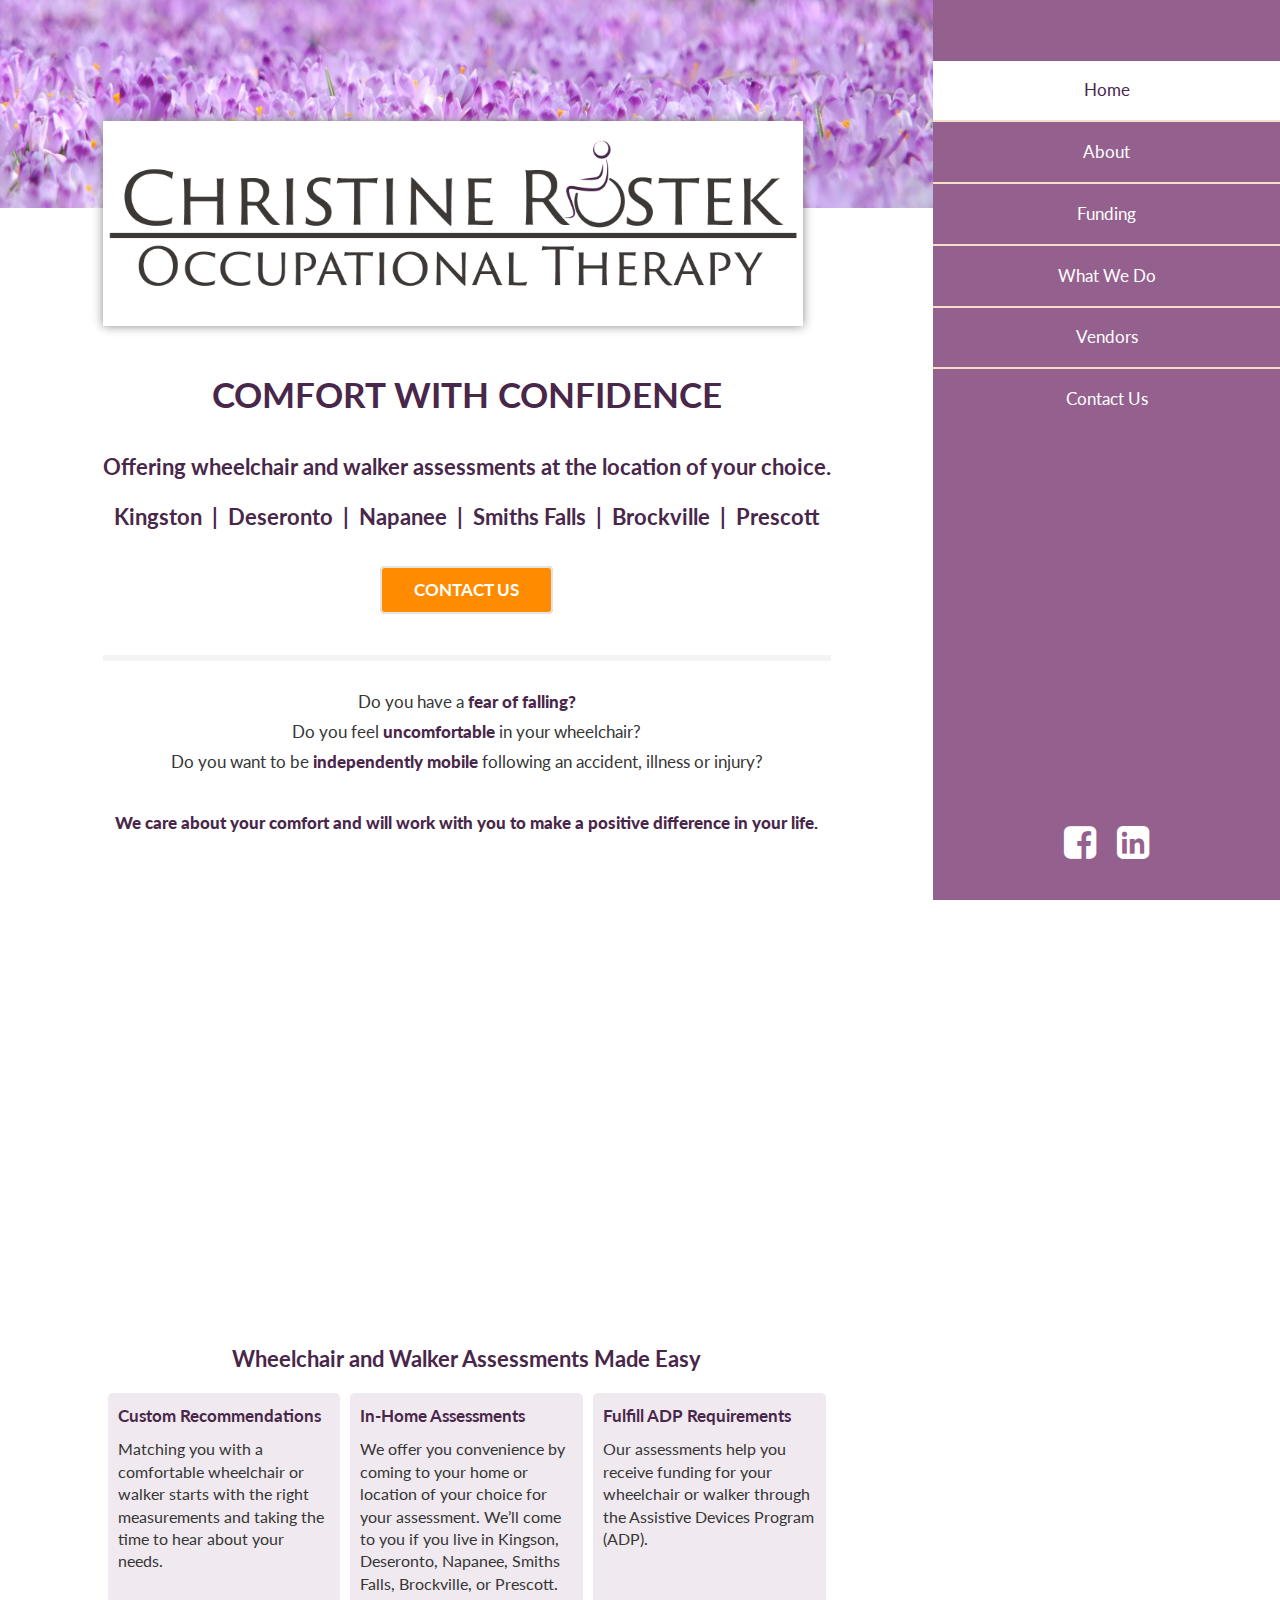
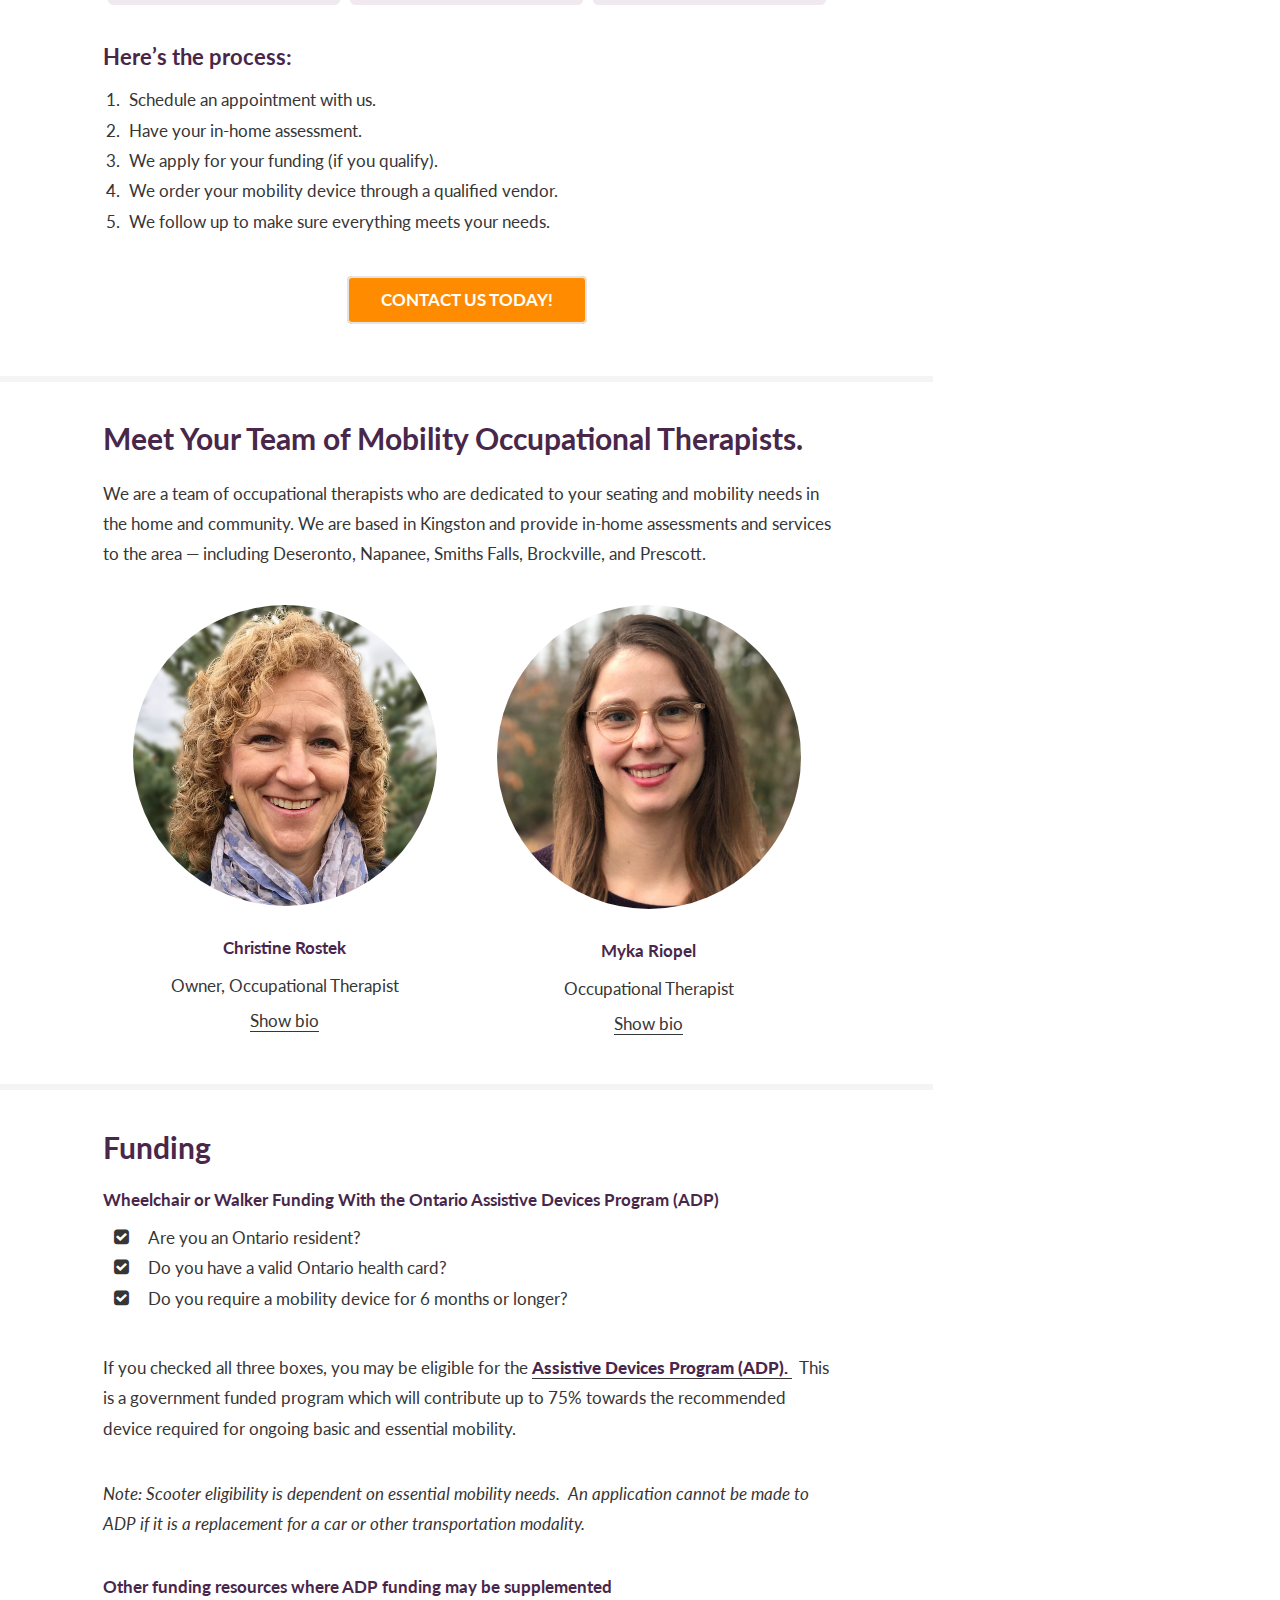
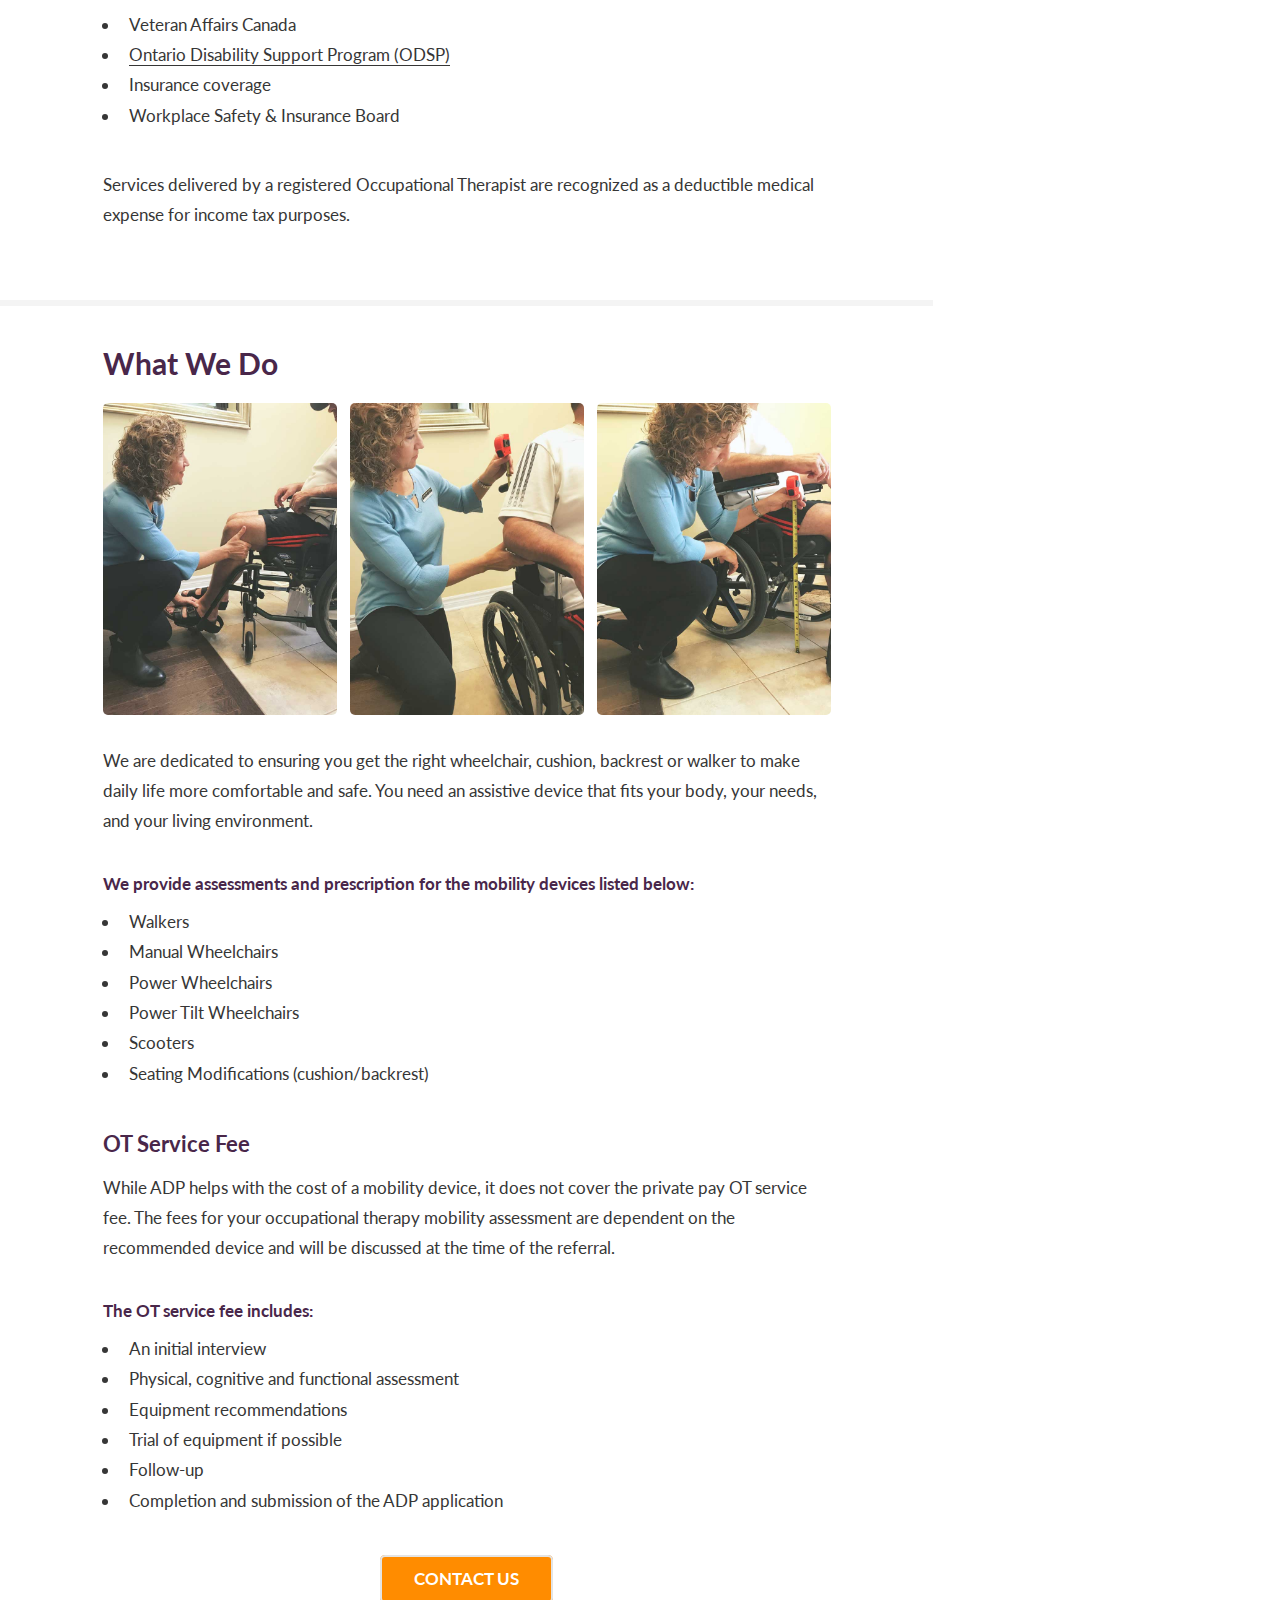
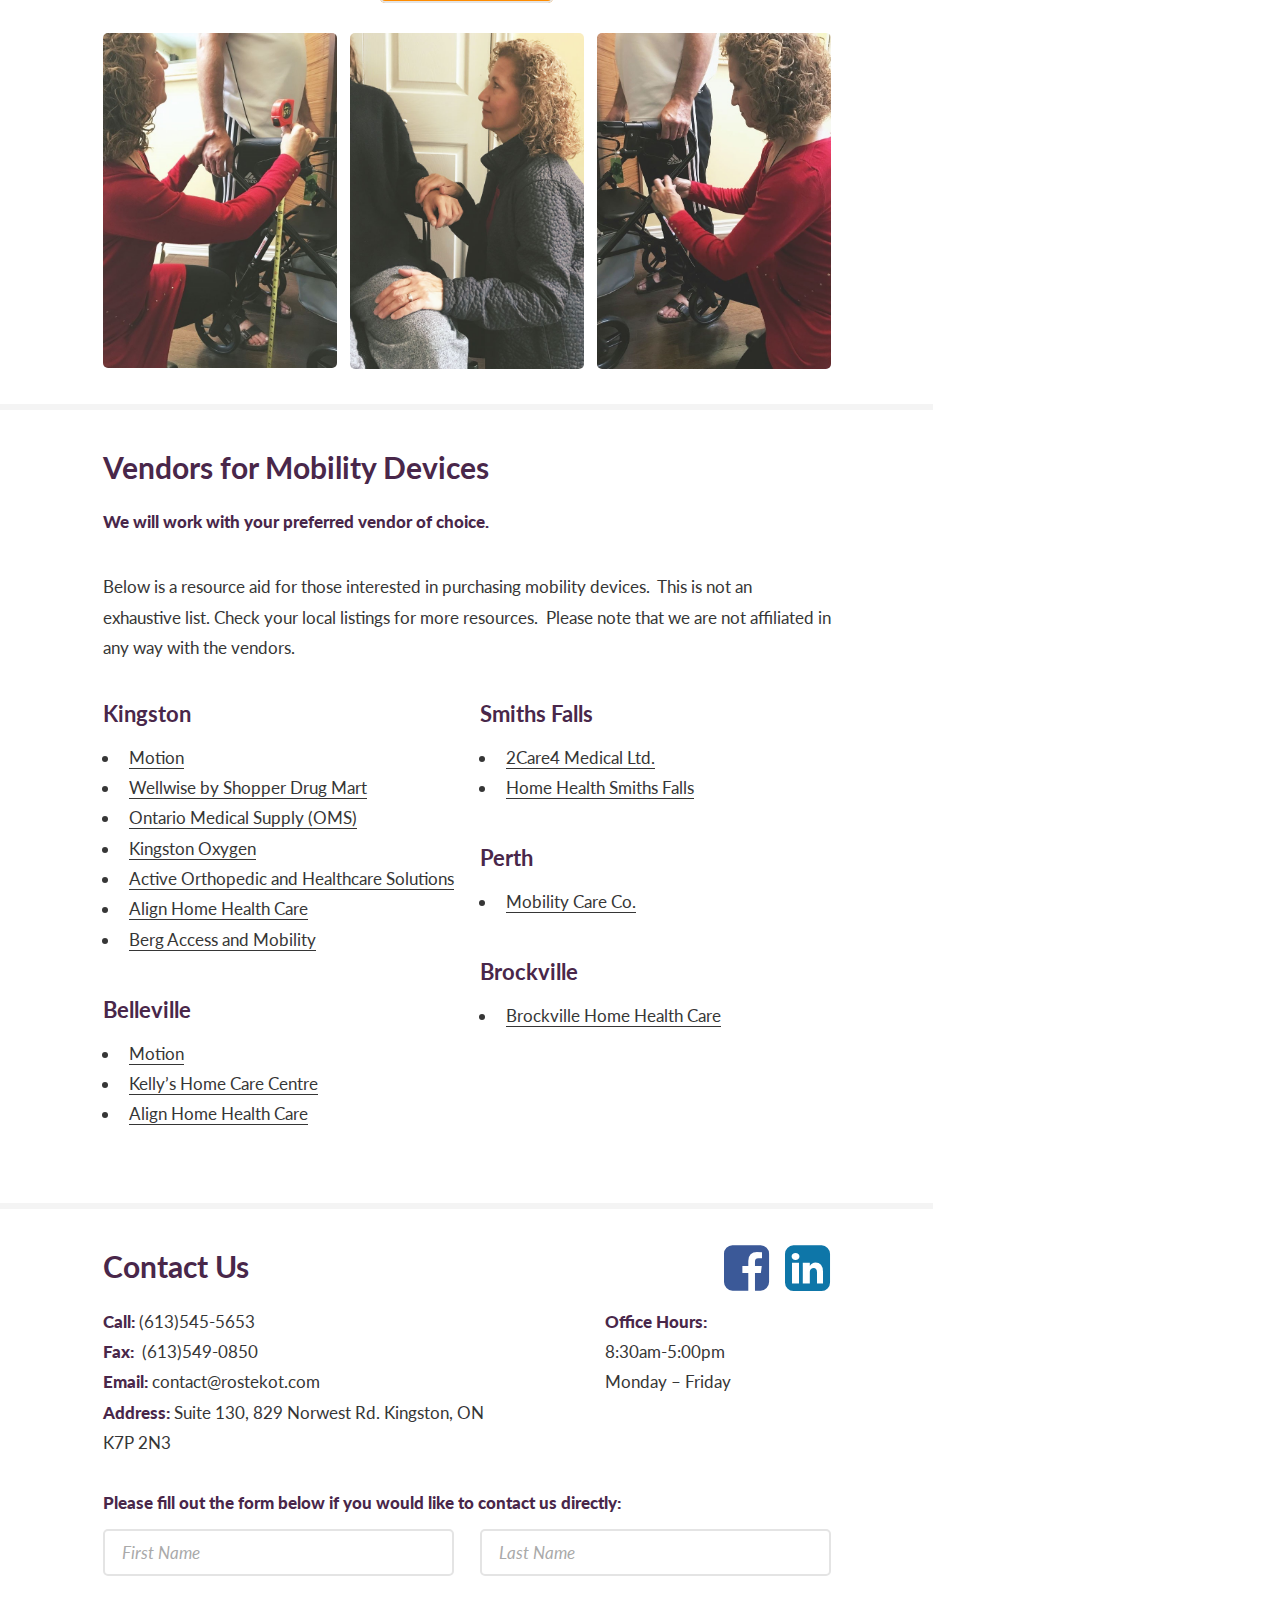
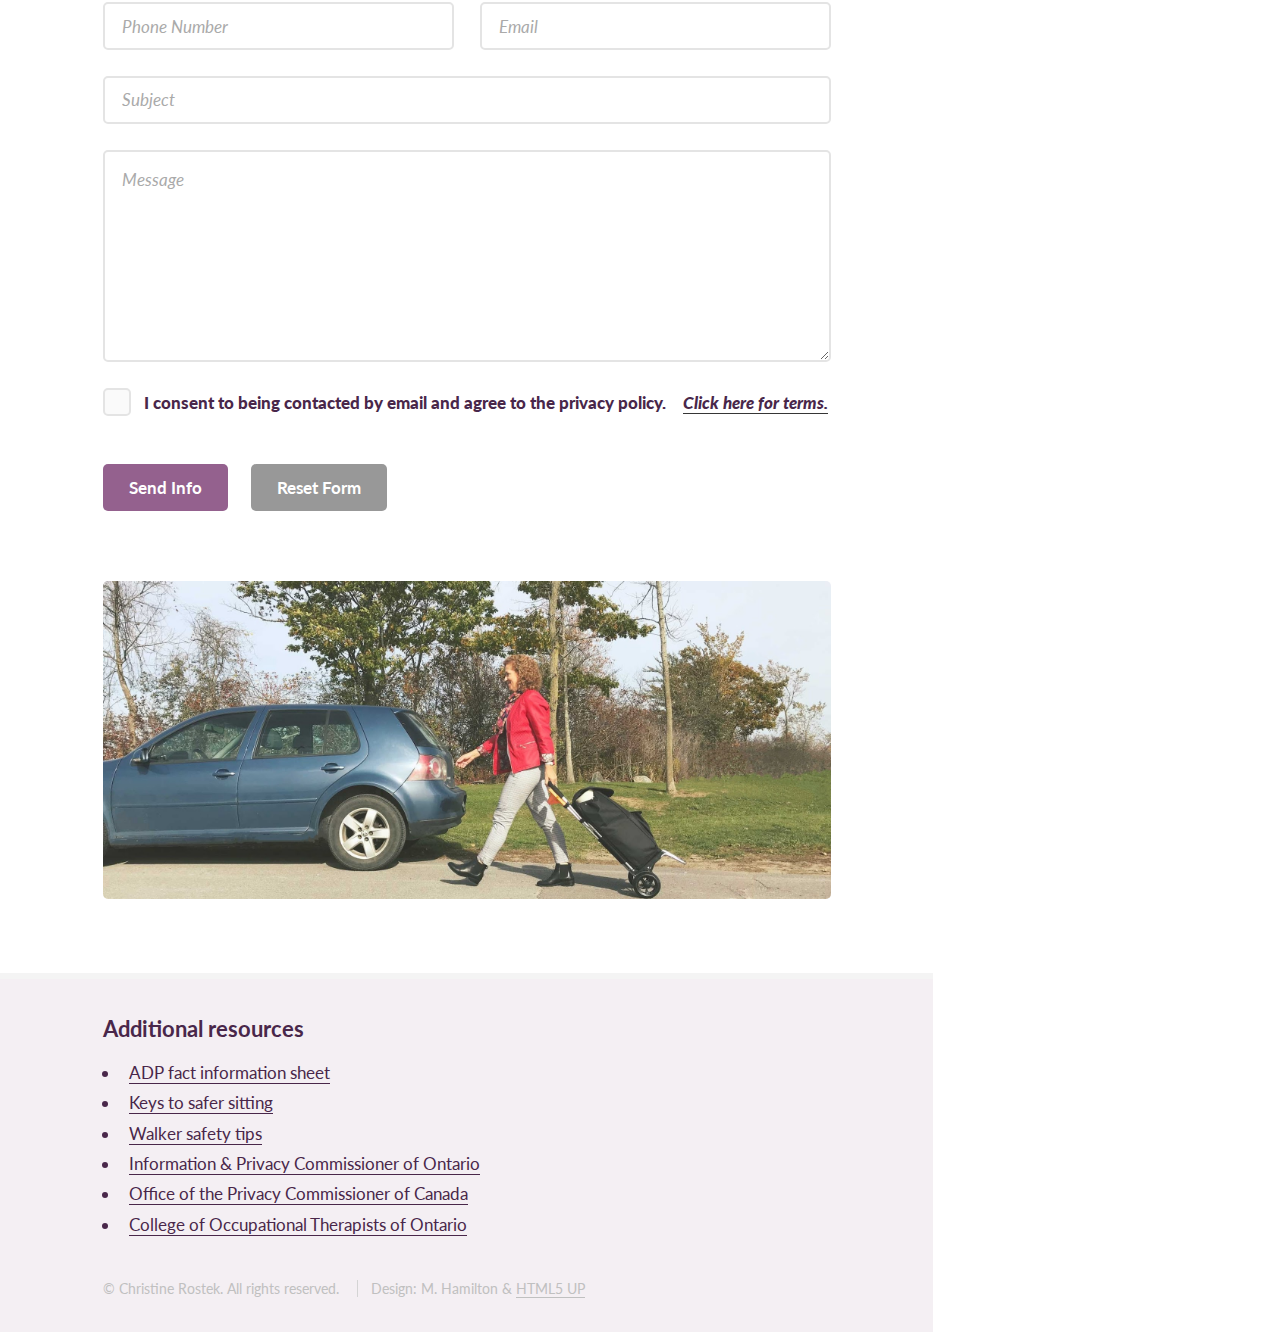
==== commit a6bb7cd2: "quick edits" ====
--- a/index.html
+++ b/index.html
@@ -552,17 +552,18 @@
       </section>
       <section id="contact">
         <div class="container">
-          <h3>Contact Us</h3>
-          <!-- <a href="https://www.facebook.com/rostekot/" target="_blank"><input id="fbBtn" type="button"
+          <h3>Contact Us
+            <!-- <a href="https://www.facebook.com/rostekot/" target="_blank"><input id="fbBtn" type="button"
 								class="fb small" value="Find me on Facebook" /></a></h3> -->
-          <a href="https://ca.linkedin.com/in/christine-rostek-344834b3"
-            class="icon fa-linkedin-square"
-            target="_blank"
-            id="linkedInIcon"></a>
-          <a href="https://www.facebook.com/rostekot/"
-            class="icon fa-facebook-square"
-            target="_blank"
-            id="fbIcon"></a>
+            <a href="https://ca.linkedin.com/in/christine-rostek-344834b3"
+              class="icon fa-linkedin-square"
+              target="_blank"
+              id="linkedInIcon"></a>
+            <a href="https://www.facebook.com/rostekot/"
+              class="icon fa-facebook-square"
+              target="_blank"
+              id="fbIcon"></a>
+          </h3>
           <div class="row">
             <div class="8u 12u(xsmall)">
               <b>Call:</b> (613)545-5653
@@ -571,7 +572,7 @@
               <br>
               <b>Email:</b> contact@rostekot.com
               <br>
-              <b>Address:</b> Suite 130, Norwest Rd. Kingston, ON
+              <b>Address:</b> Suite 130, 829 Norwest Rd. Kingston, ON
               <br> K7P 2N3
             </div>
             <div class="4u 12u(xsmall)">
@@ -581,7 +582,7 @@
             </div>
           </div>
           <br>
-          <!-- action="https://formspree.io/contact@rostekot.com" -->
+          <!-- action="https://formspree.io/f/xgedrjzl" -->
           <form method="post"
             onsubmit="return validate()">
             <p style="margin-bottom:10px;">
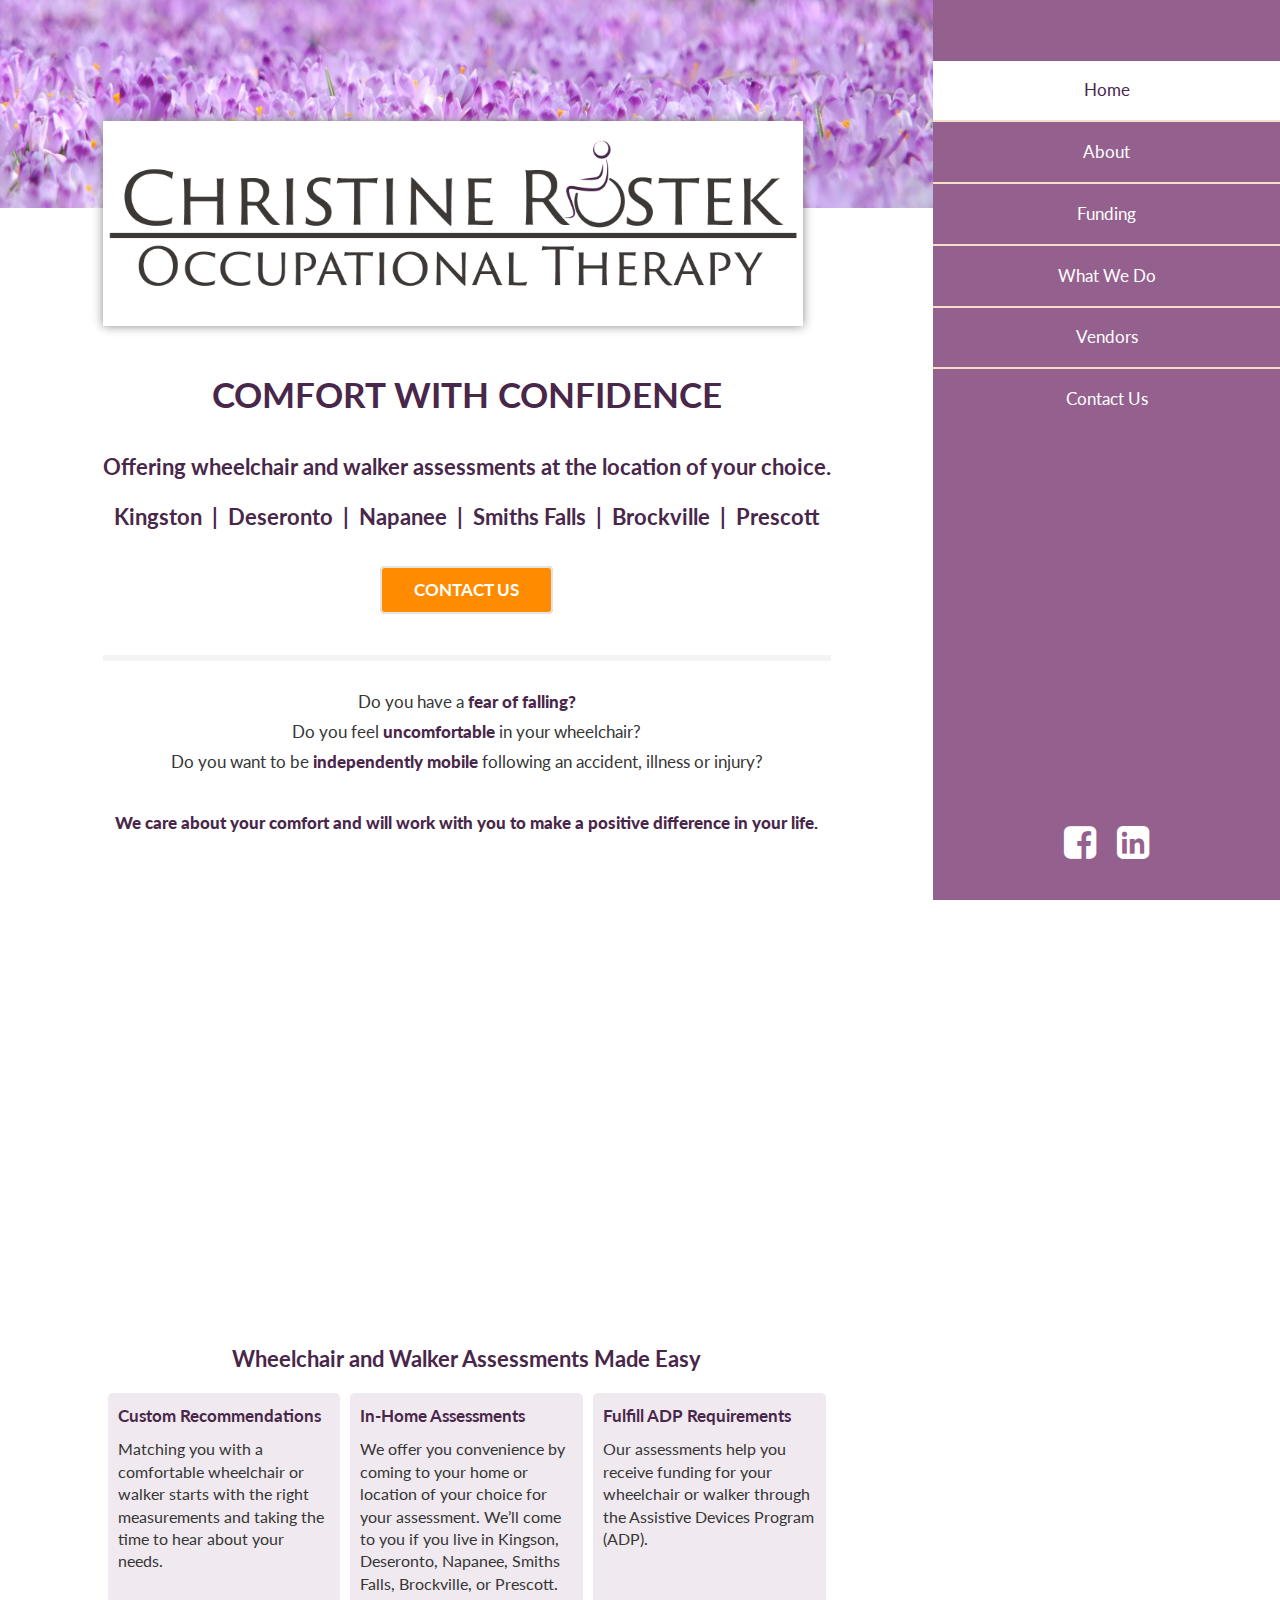
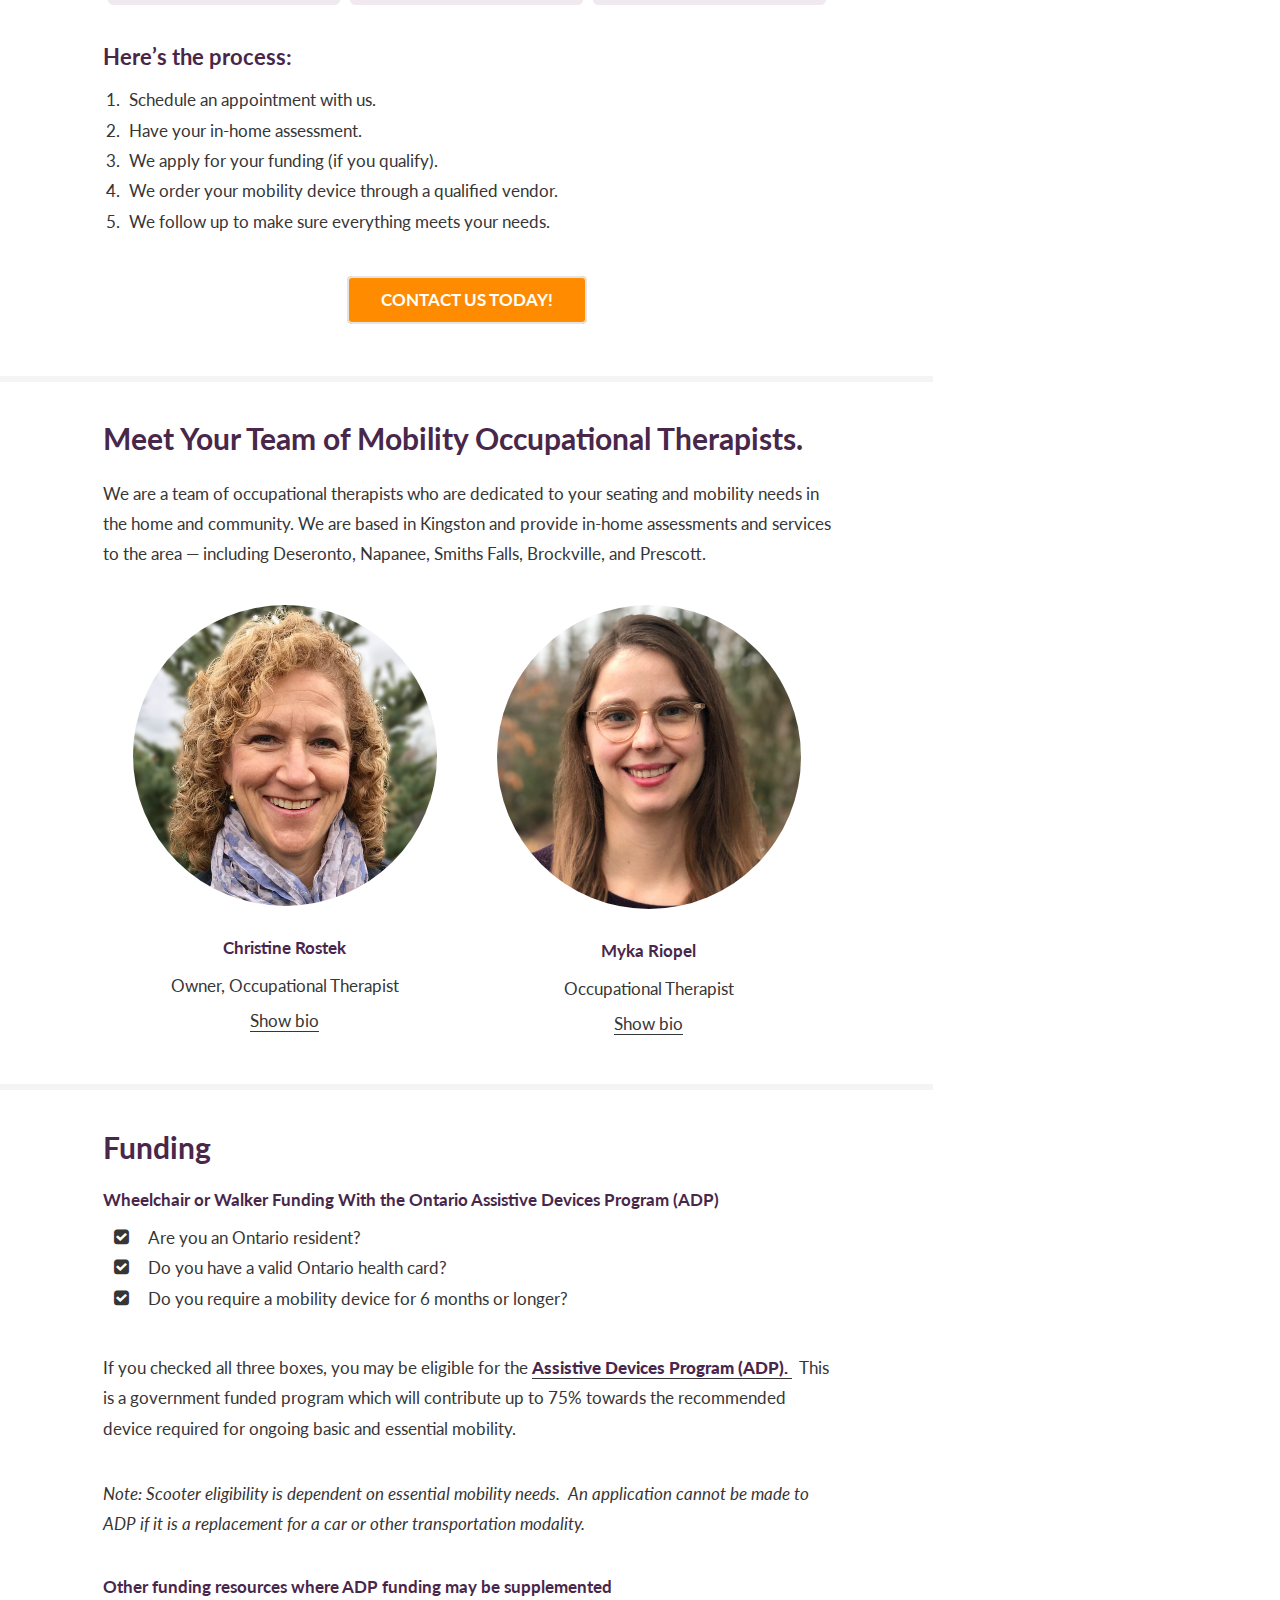
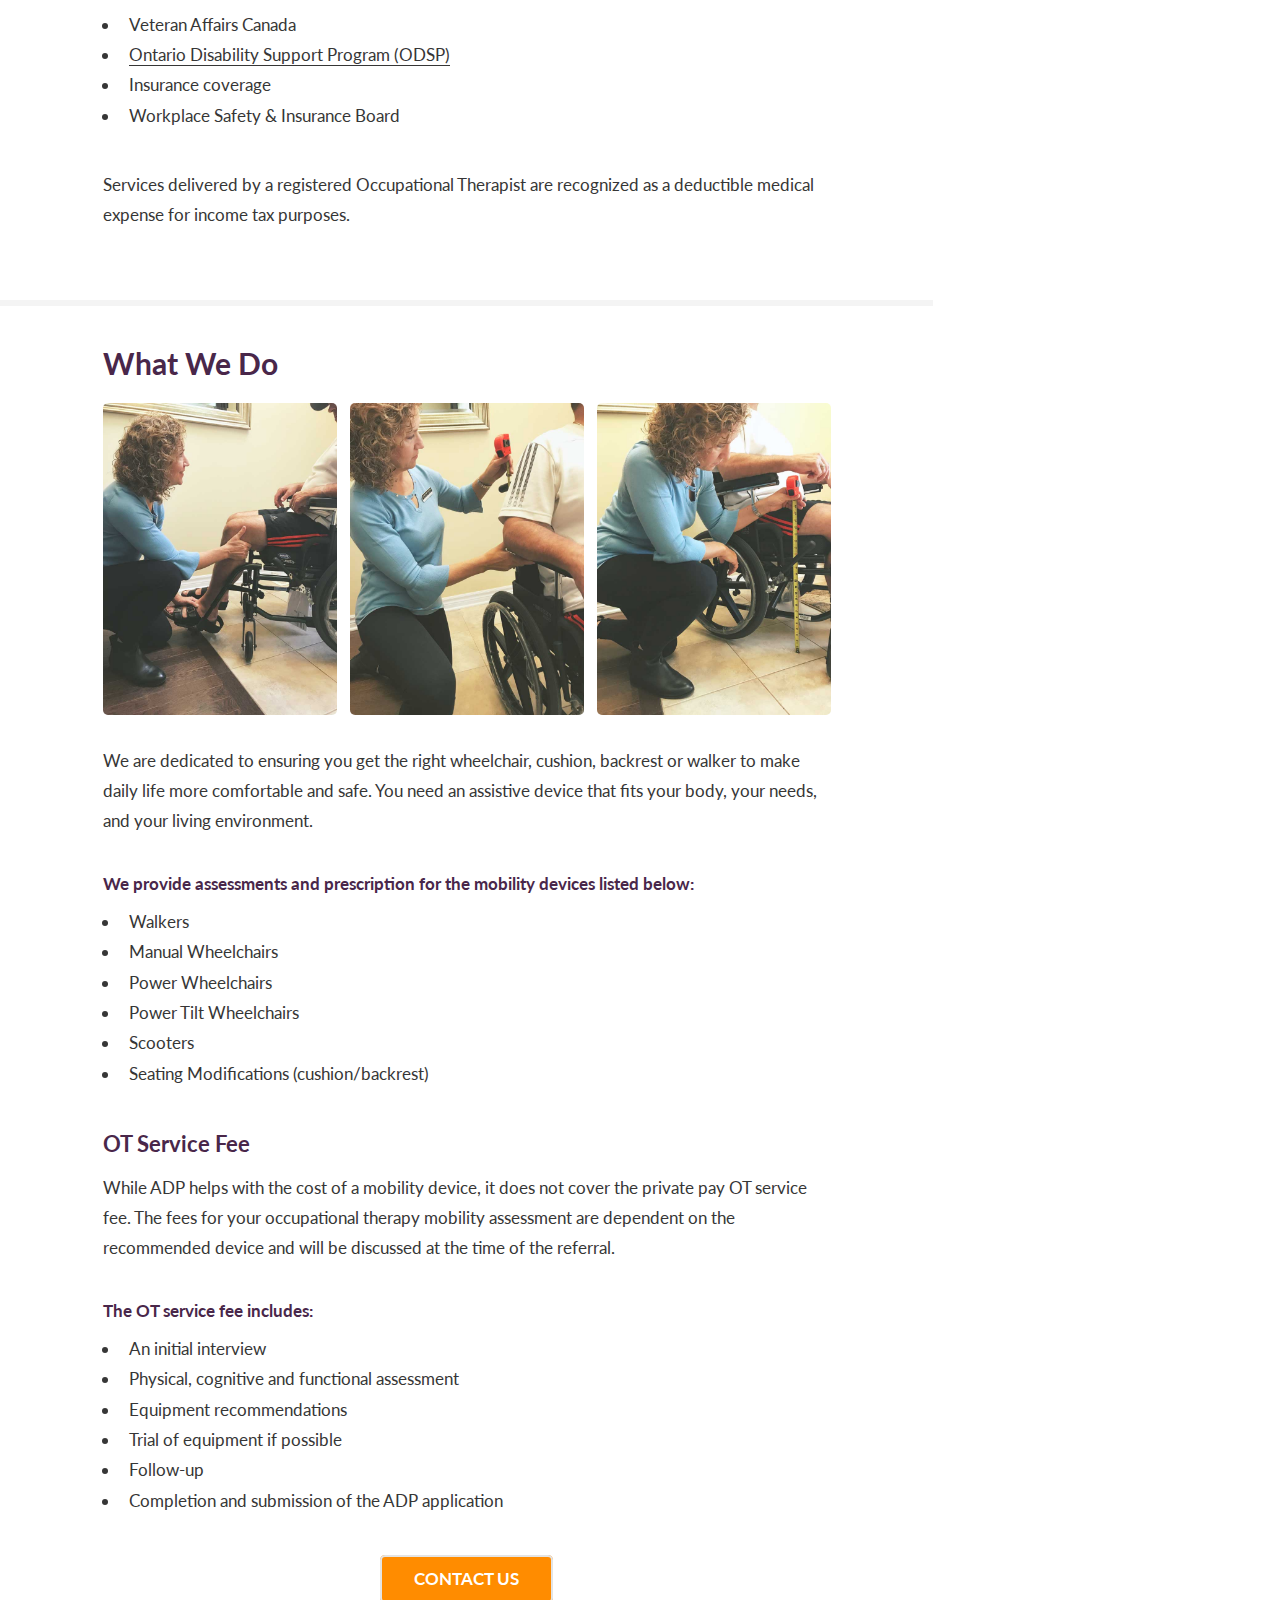
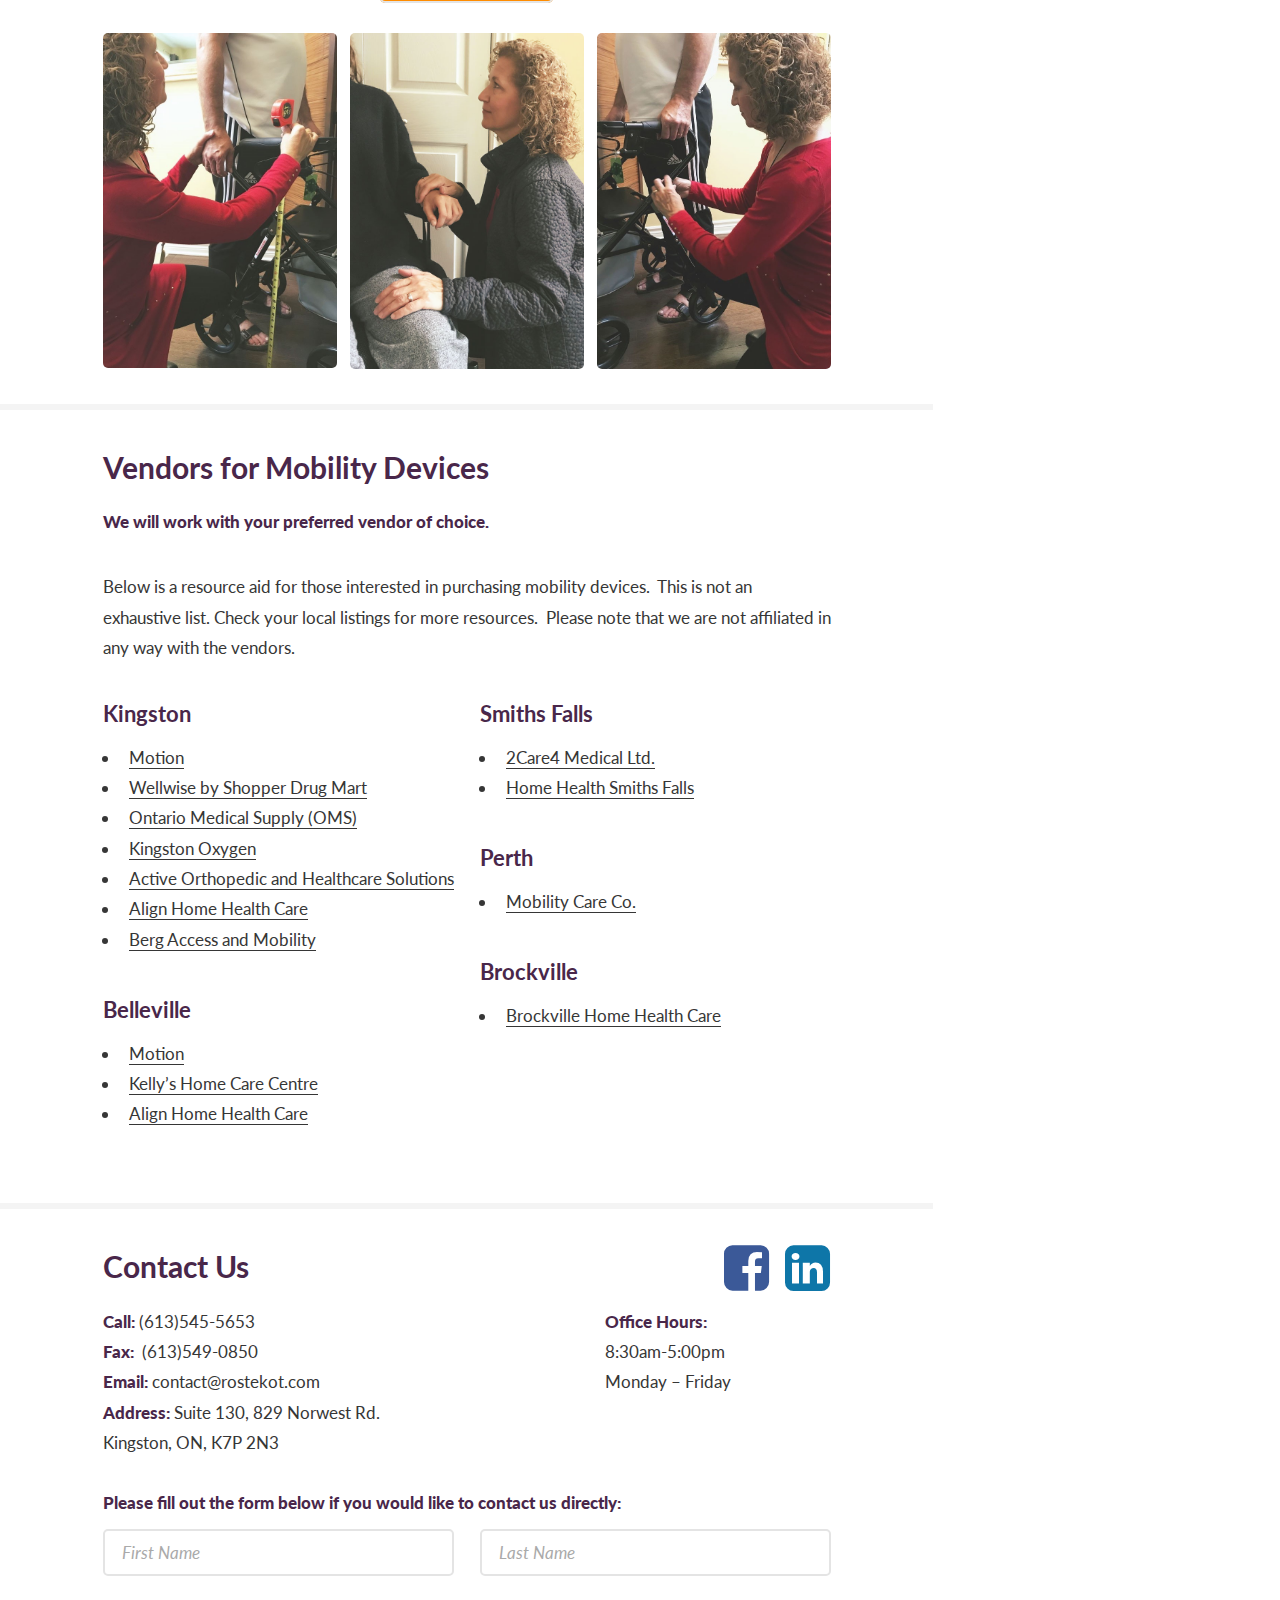
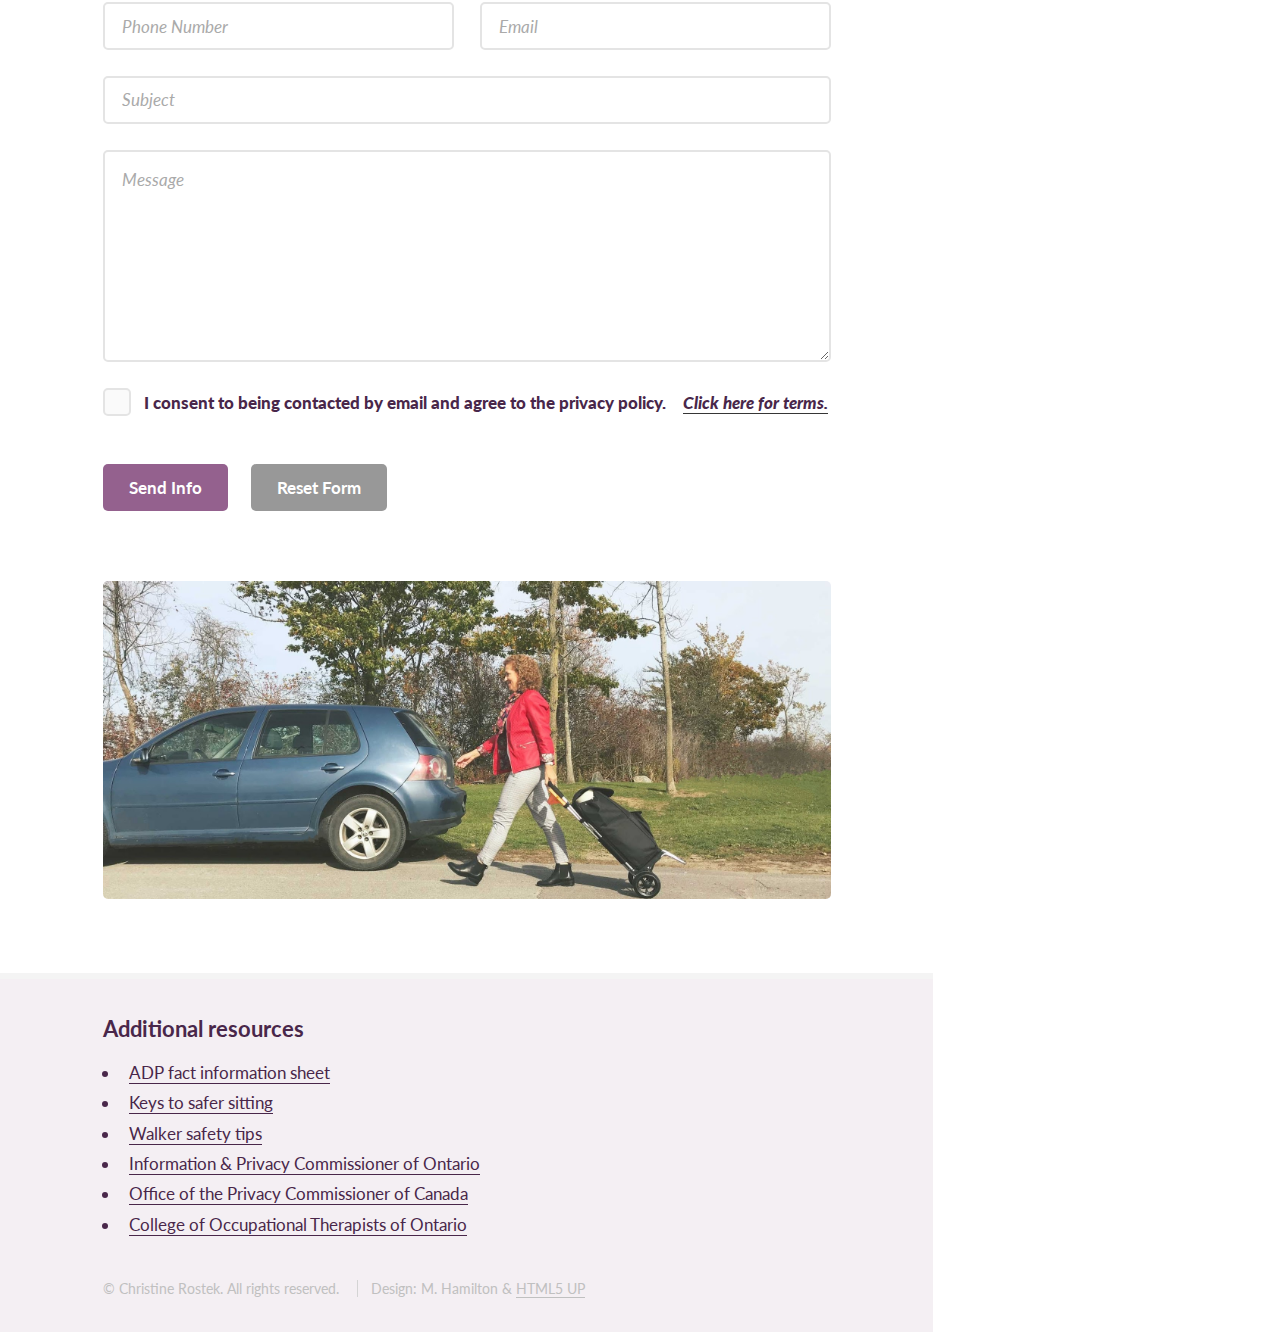
==== commit 340fda60: "address format fix" ====
--- a/index.html
+++ b/index.html
@@ -572,8 +572,8 @@
               <br>
               <b>Email:</b> contact@rostekot.com
               <br>
-              <b>Address:</b> Suite 130, 829 Norwest Rd. Kingston, ON
-              <br> K7P 2N3
+              <b>Address:</b> Suite 130, 829 Norwest Rd. <br>
+              Kingston, ON, K7P 2N3
             </div>
             <div class="4u 12u(xsmall)">
               <b>Office Hours:</b>
@@ -582,8 +582,8 @@
             </div>
           </div>
           <br>
-          <!-- action="https://formspree.io/f/xgedrjzl" -->
           <form method="post"
+            action="https://formspree.io/f/xgedrjzl"
             onsubmit="return validate()">
             <p style="margin-bottom:10px;">
               <b>Please fill out the form below if you would like to contact us directly:</b>
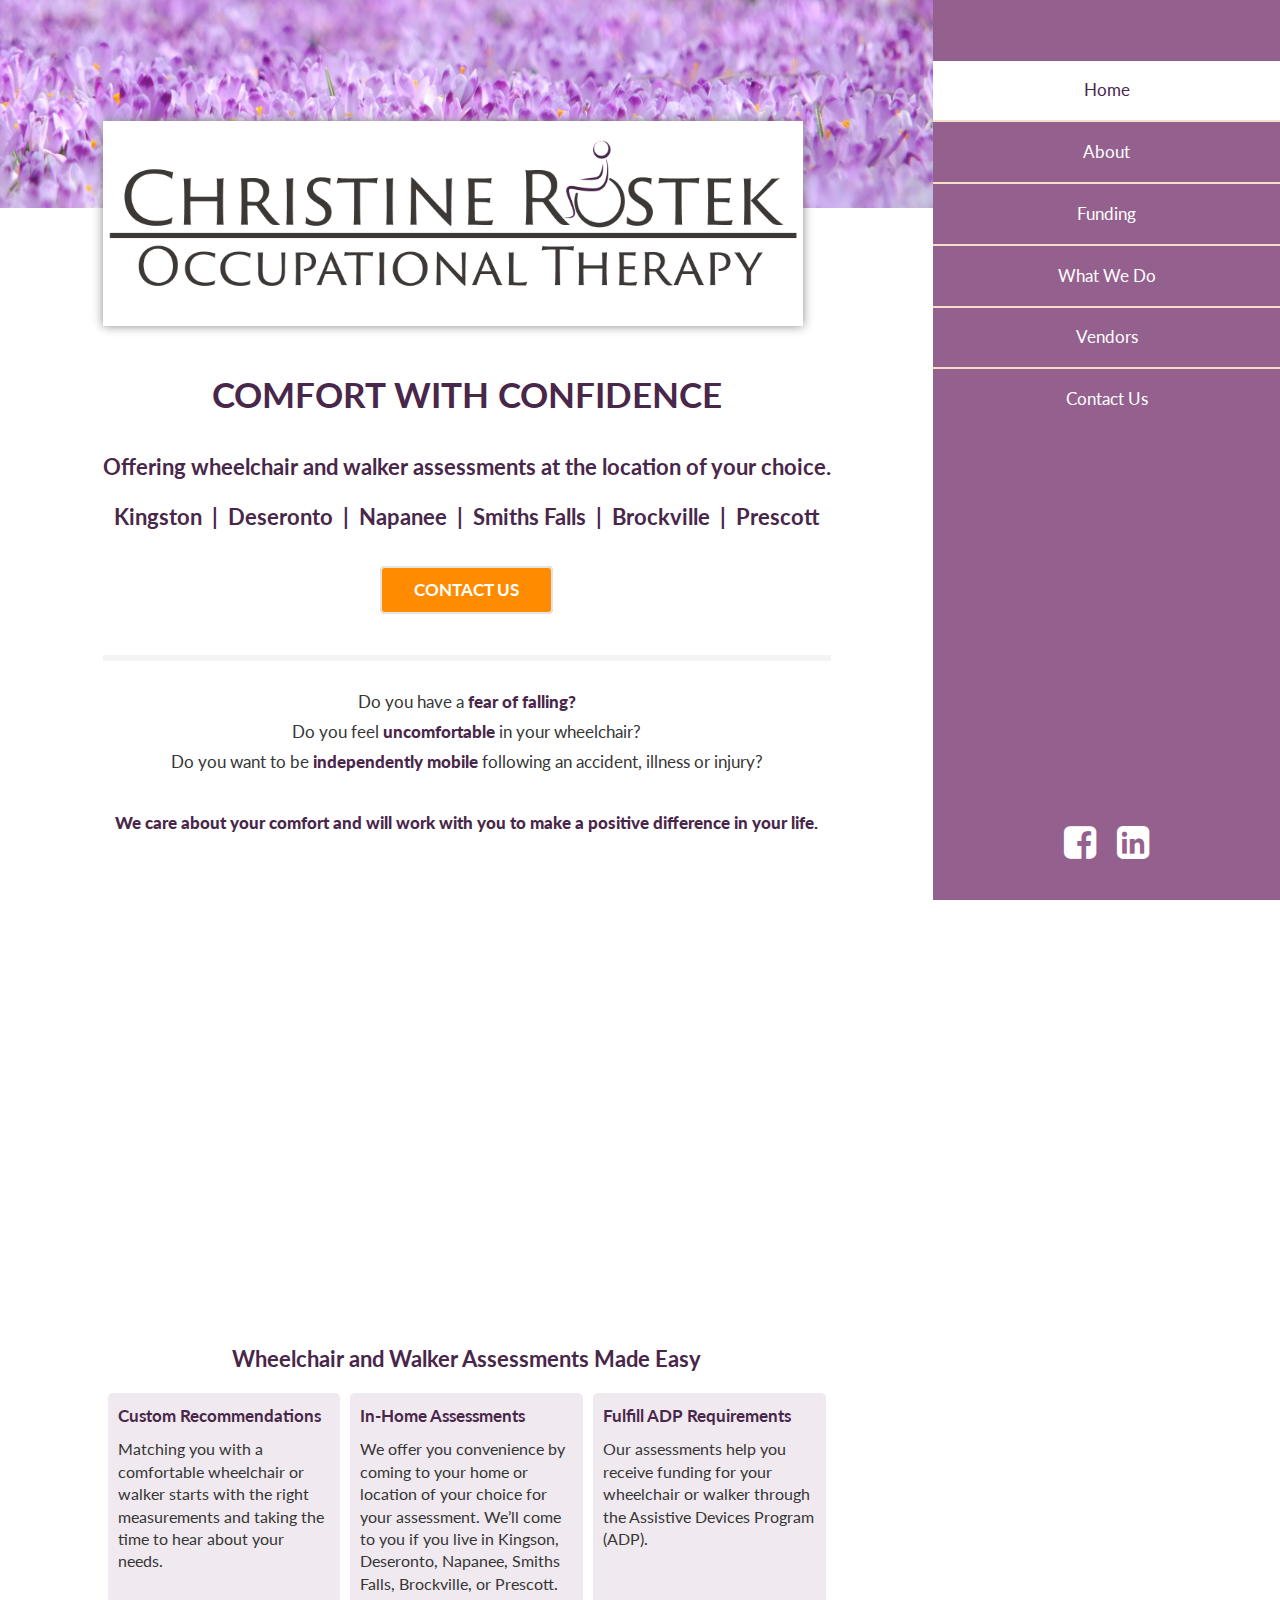
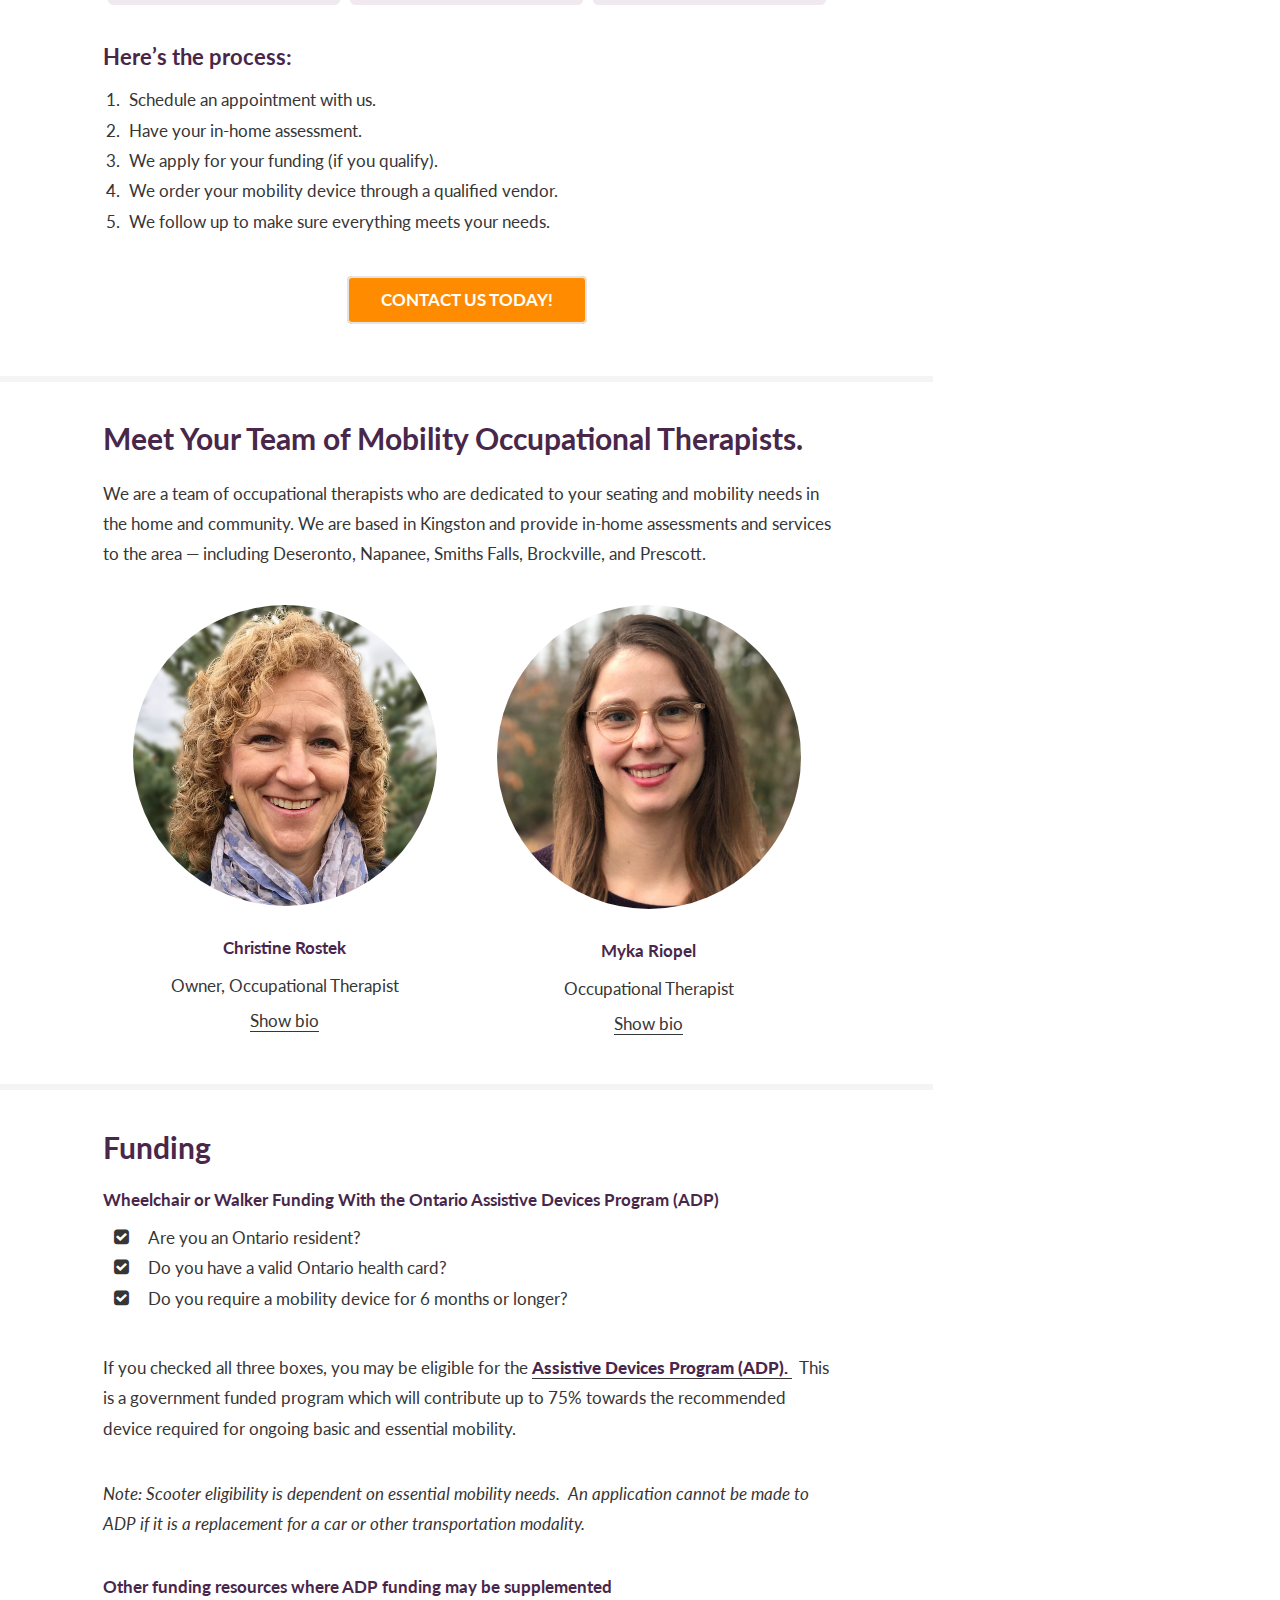
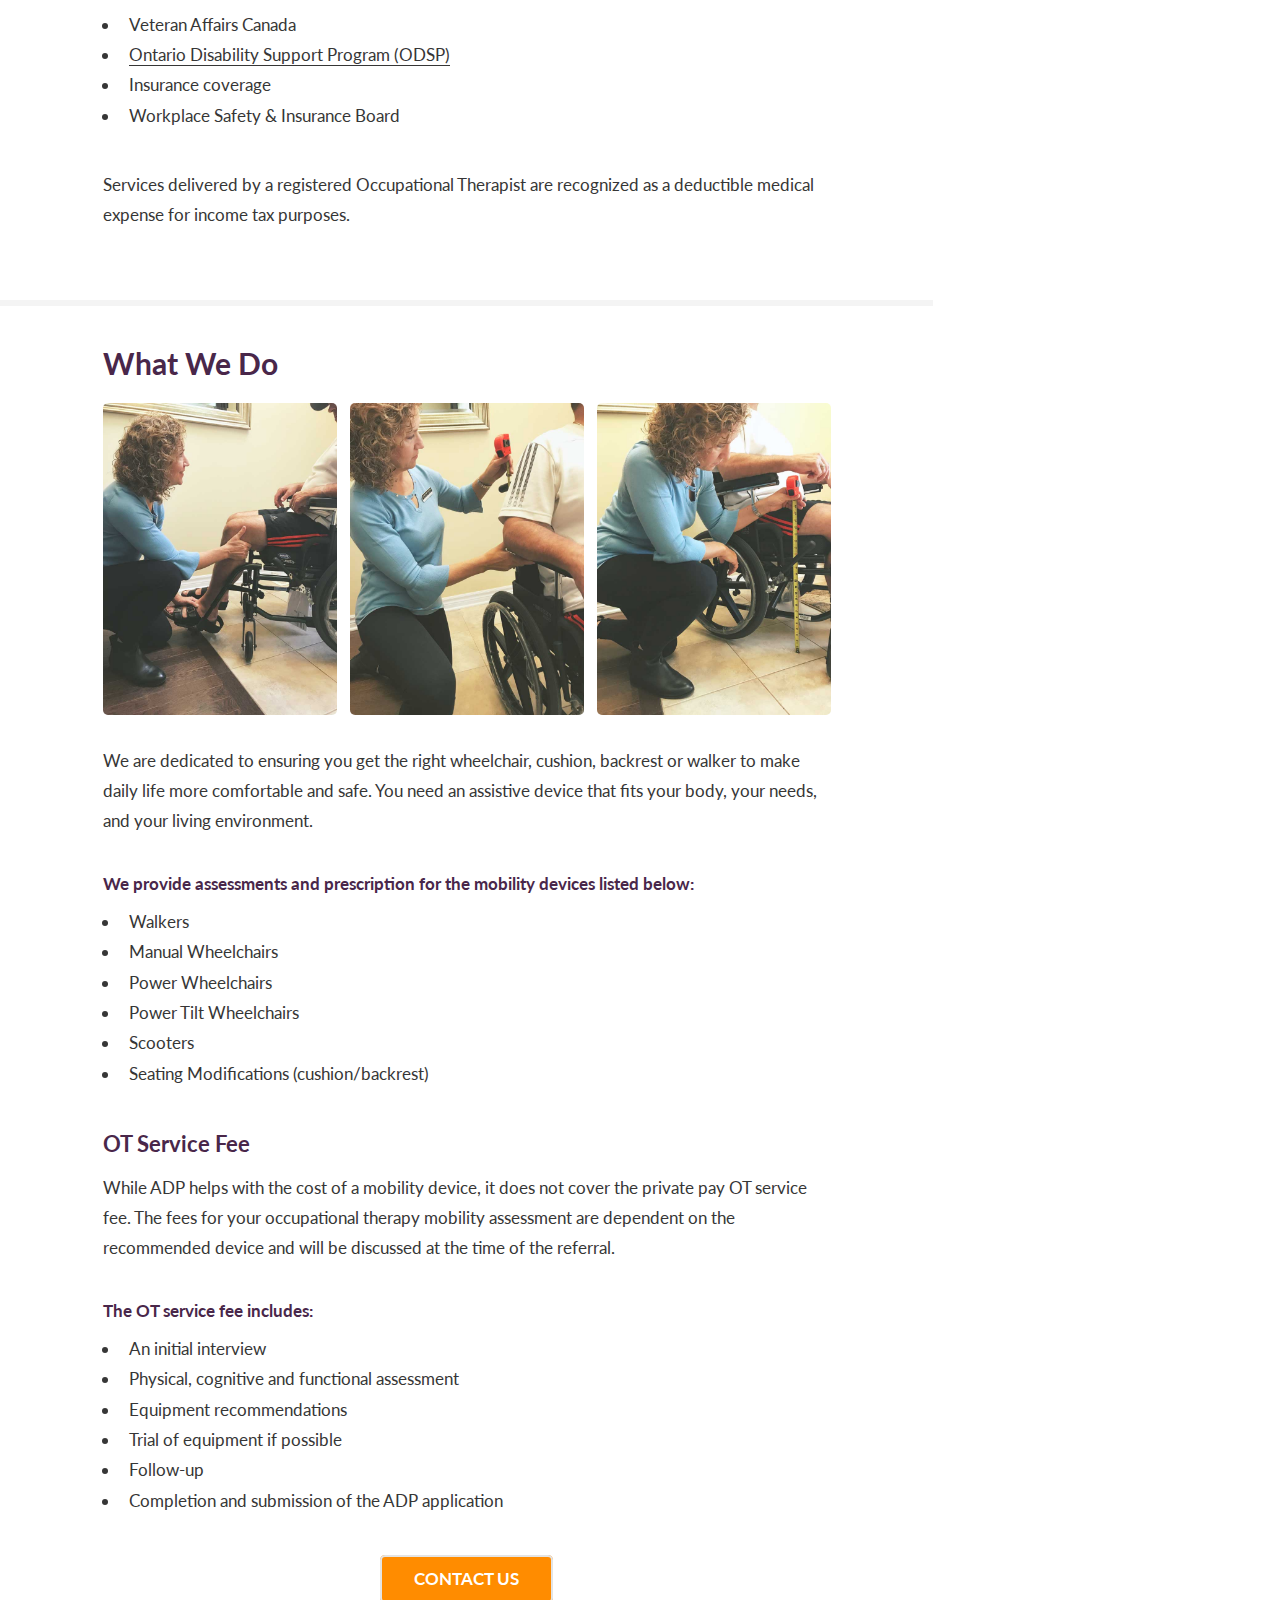
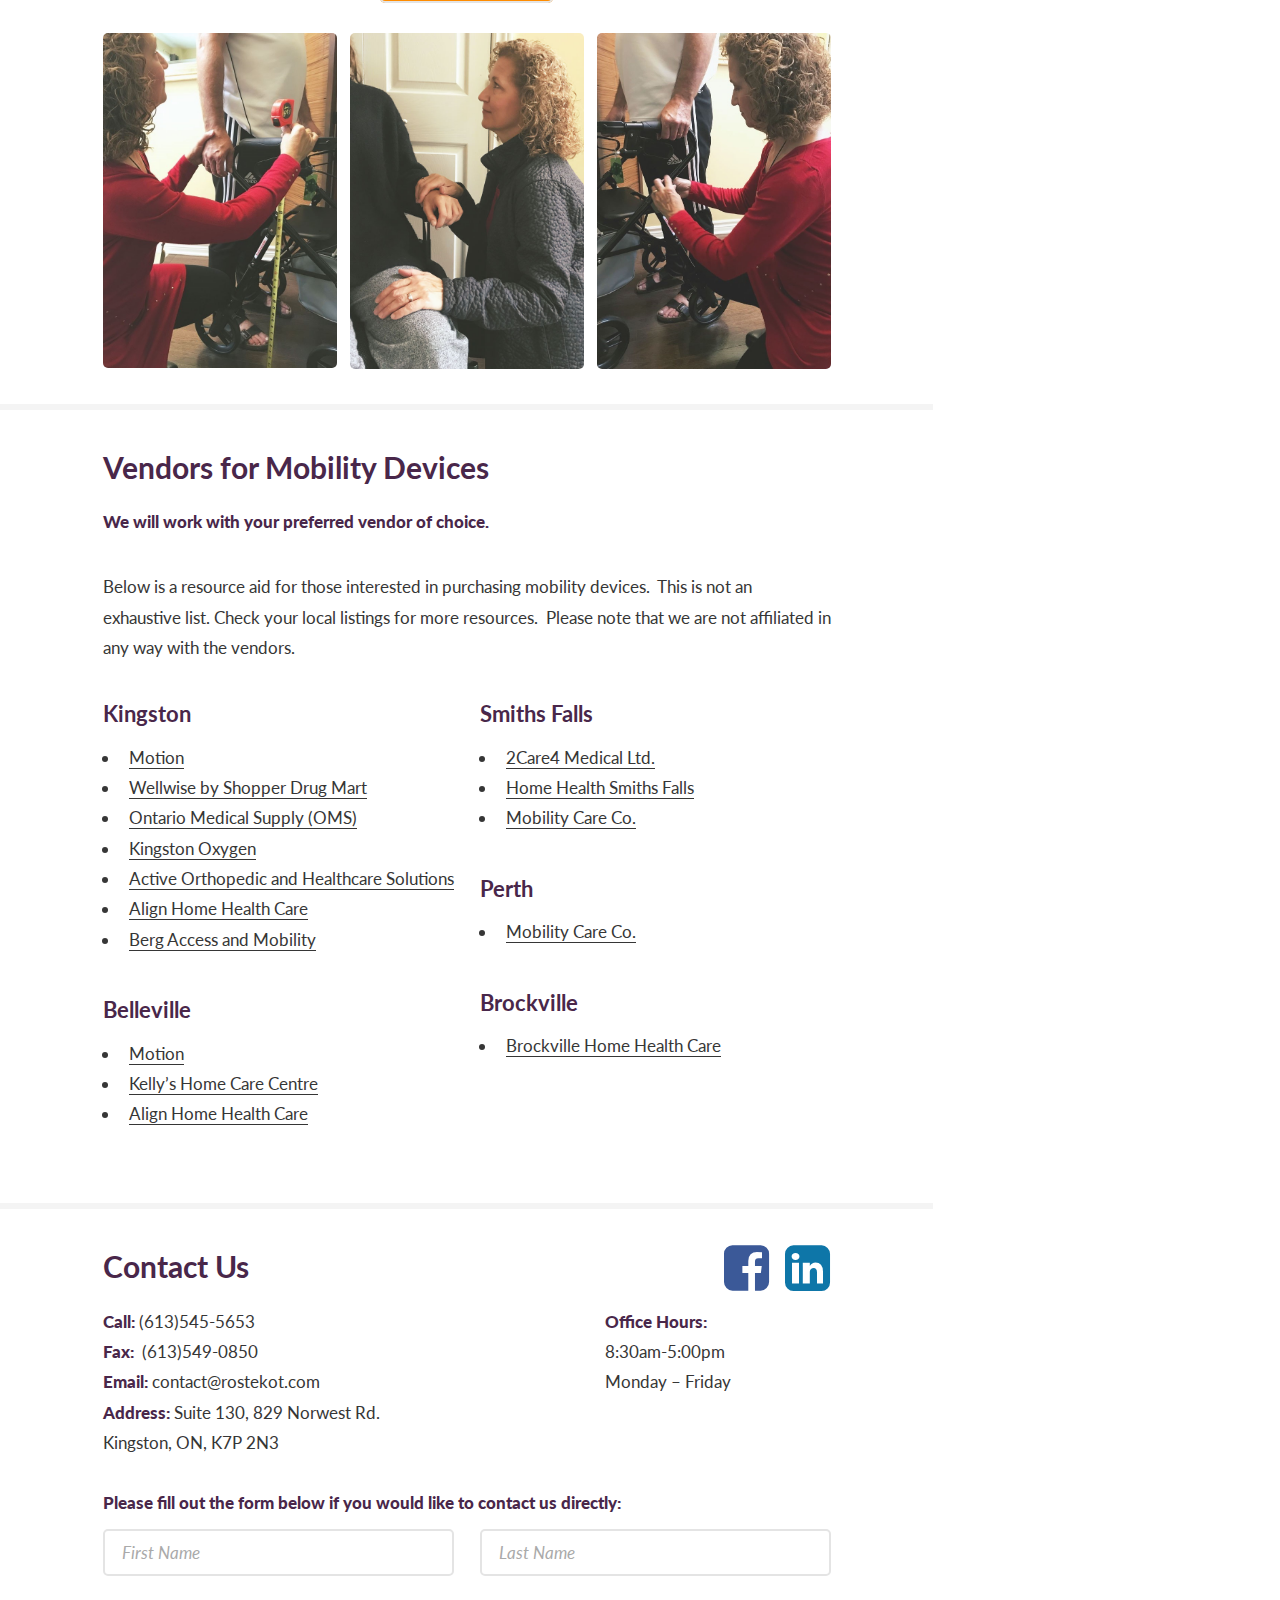
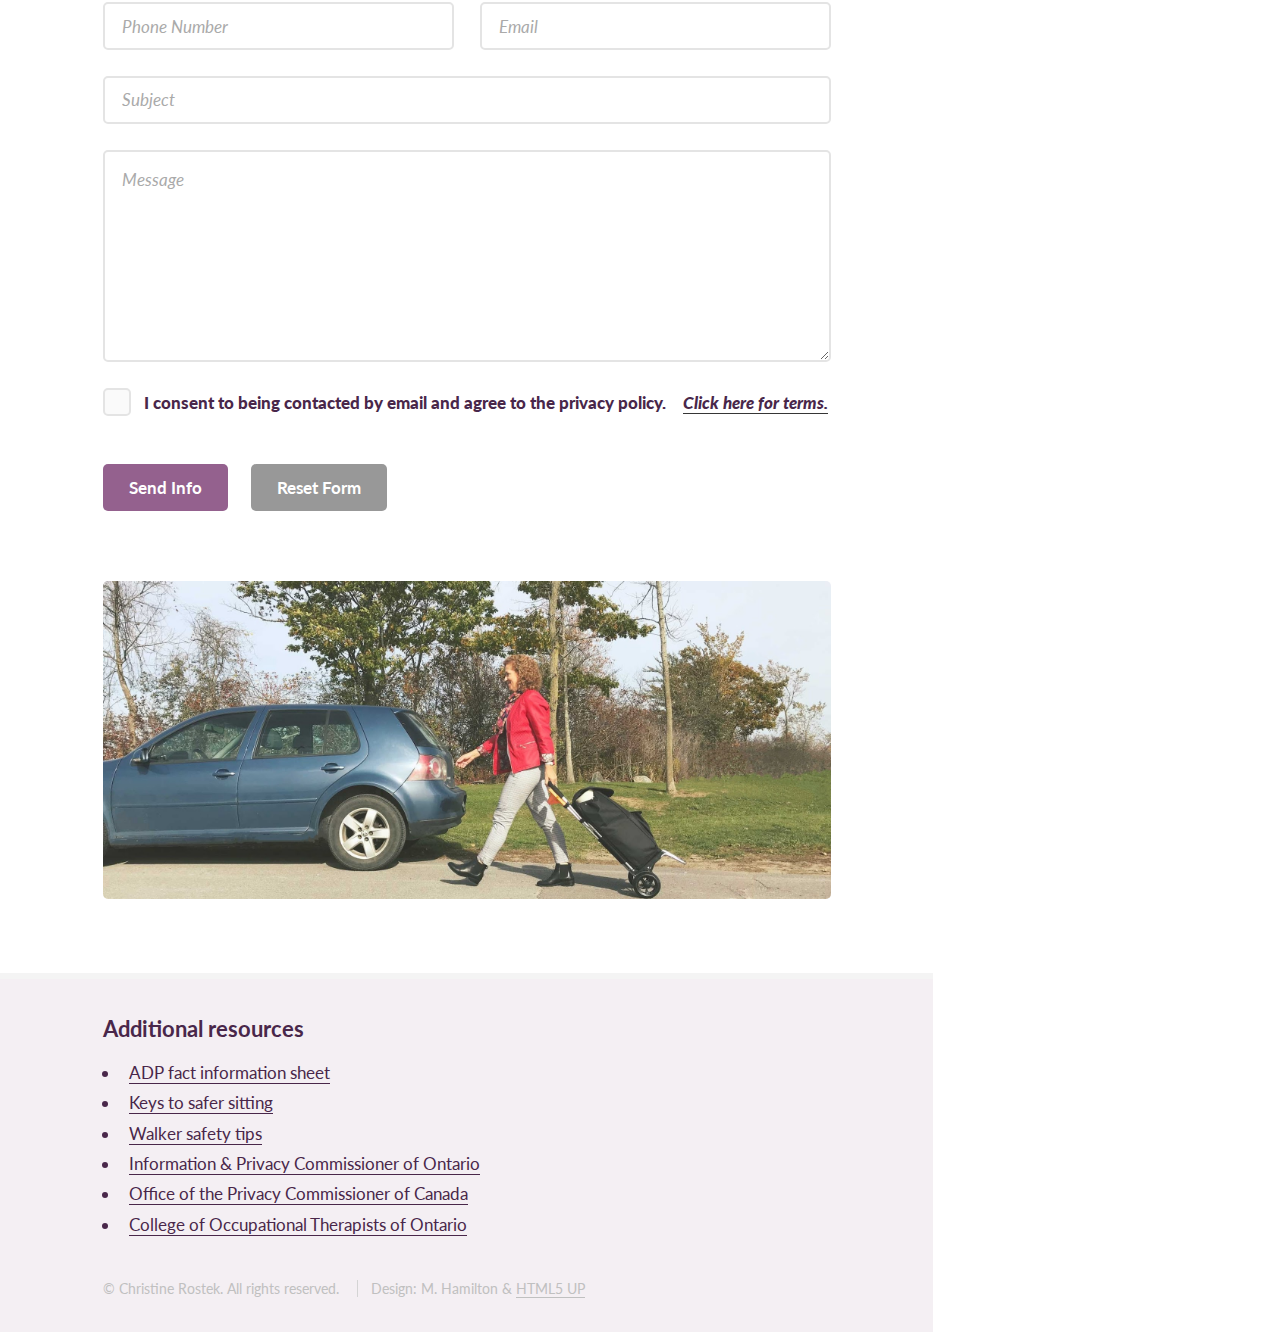
==== commit 36b0b292: "added smiths falls vendo" ====
--- a/index.html
+++ b/index.html
@@ -39,7 +39,7 @@
   <meta name="description"
     content="Mobility issues can be addressed with a walker, wheelchair or scooter assessment and prescription by Christine Rostek, Occupational Therapist and ADP authorizer.">
   <meta name="keywords"
-    content="Rostek OT,Christine Rostek,Occupational Therapy,OT,Kingston,Belleville,Smith Falls,Seating and mobility,Deseronto,Napanee,Smiths Falls,Brockville,Prescott">
+    content="Rostek OT,Christine Rostek,Occupational Therapy,OT,Kingston,Belleville,Smiths Falls,Seating and mobility,Deseronto,Napanee,Smiths Falls,Brockville,Prescott">
 
   <!--[if lte IE 8]><script src="asssets/js/ie/html5shiv.js"></script><![endif]-->
   <link rel="stylesheet"
@@ -524,6 +524,10 @@
                   <a href="http://smithsfalls.insideottawavalley.com/smiths-falls-on/medical/medical-equipment/home-health-smith-falls-613-283-5700"
                     target="_blank">Home Health Smiths Falls</a>
                 </li>
+                <li>
+                  <a href="https://www.mobilitycare.ca/"
+                    target="_blank">Mobility Care Co.</a>
+                </li>
               </ul>
               <h4>Perth</h4>
               <ul>
